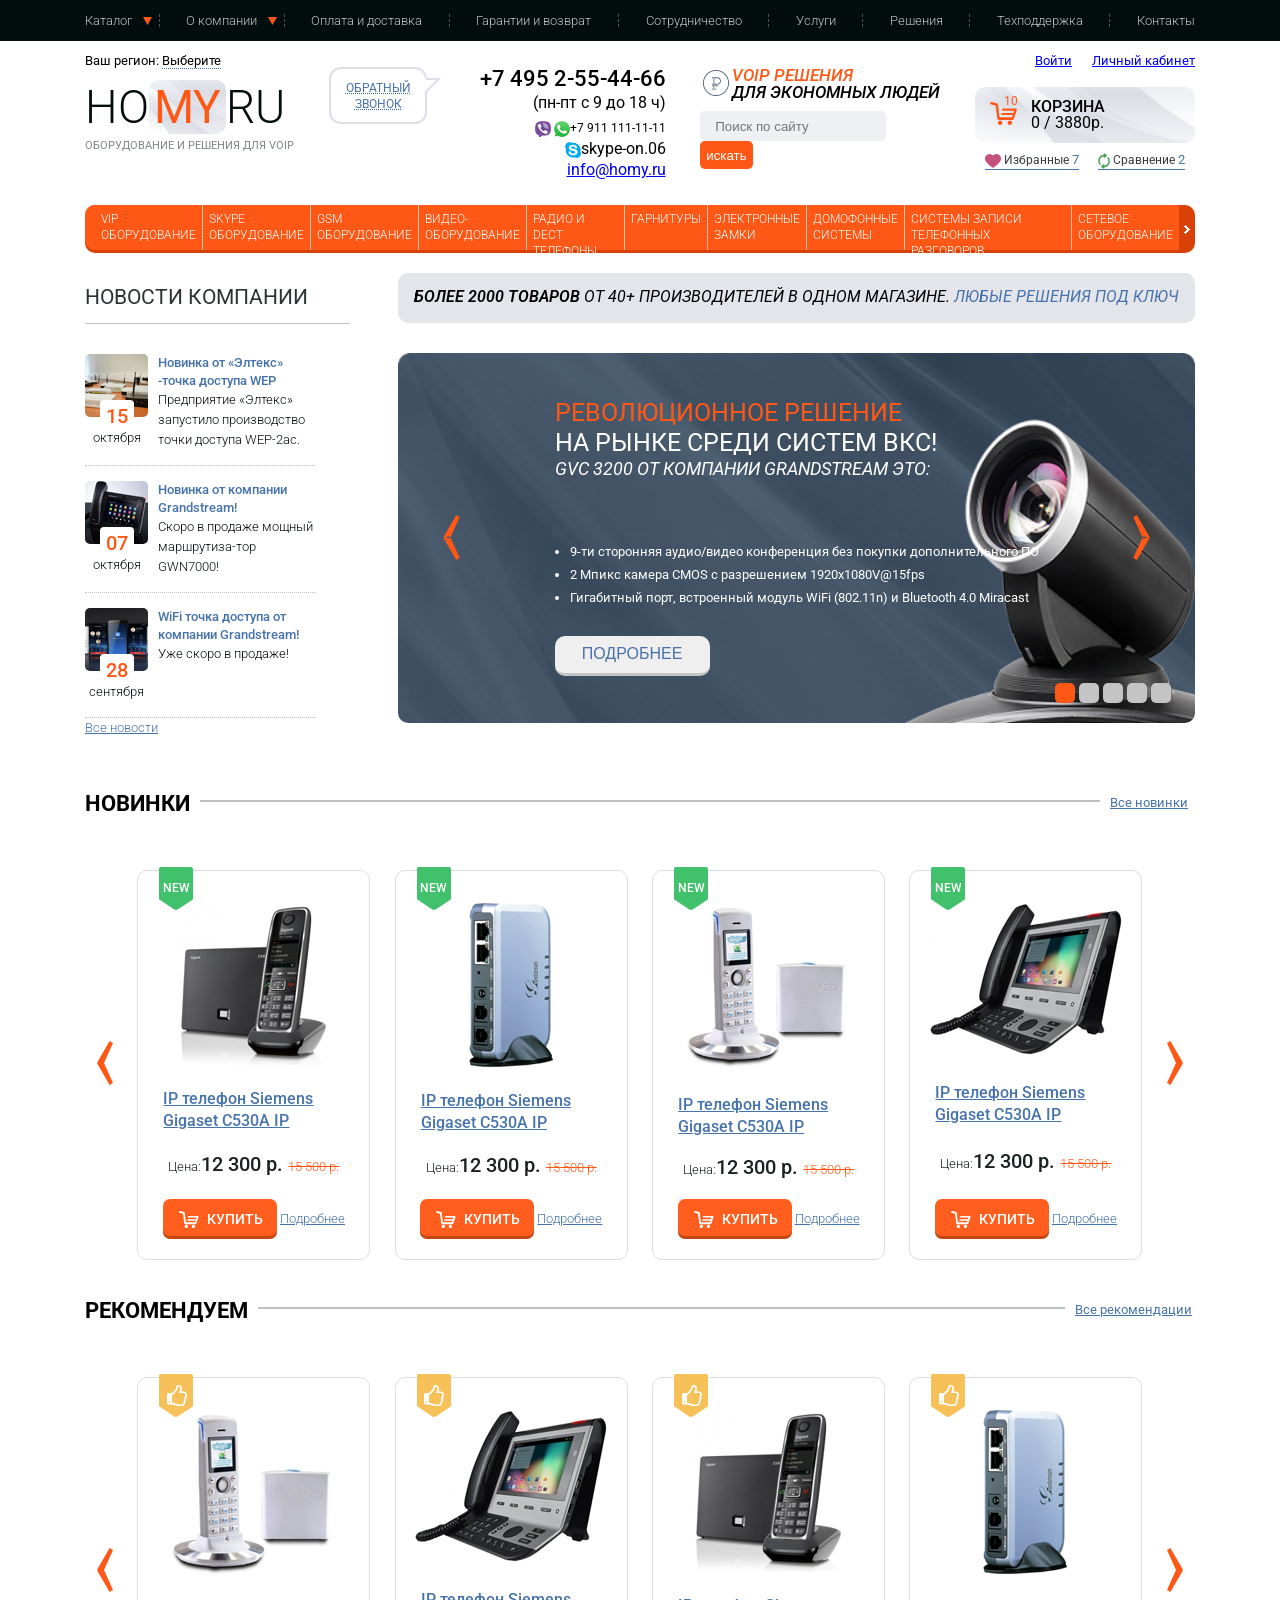
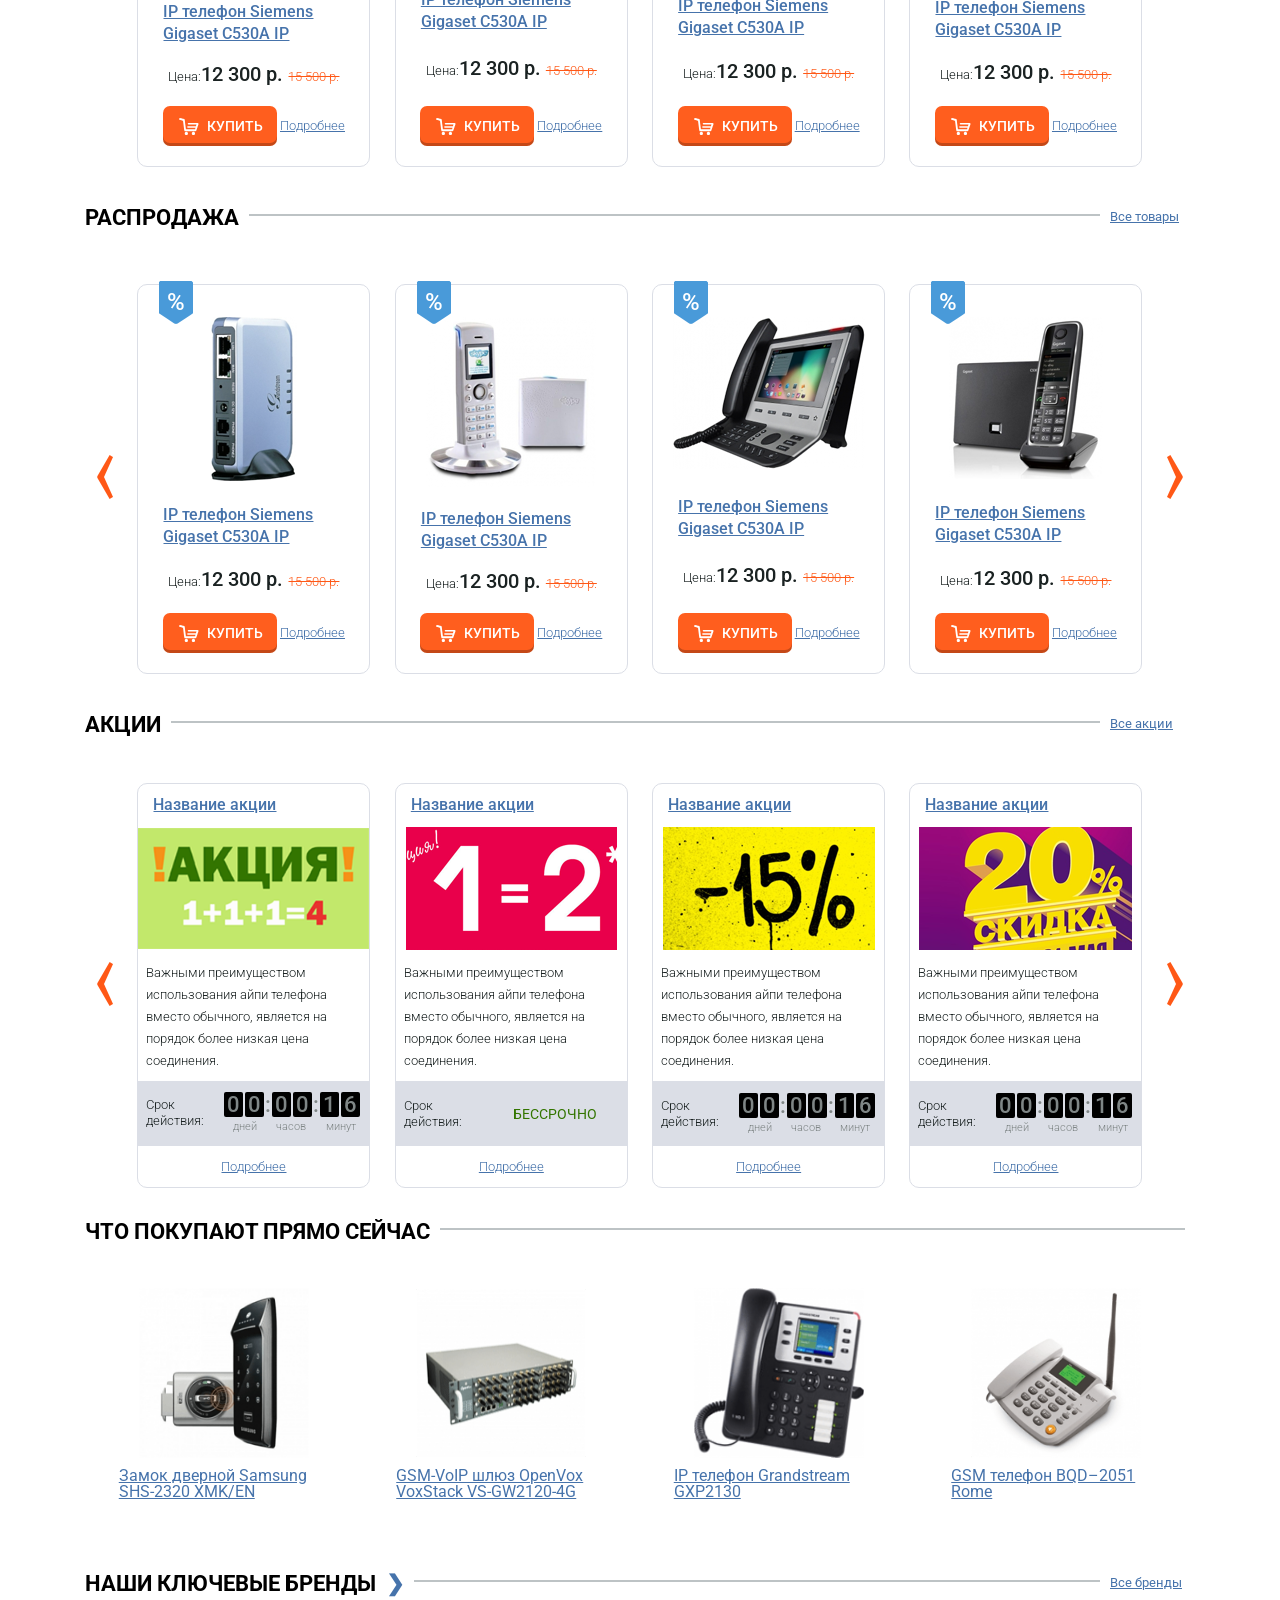
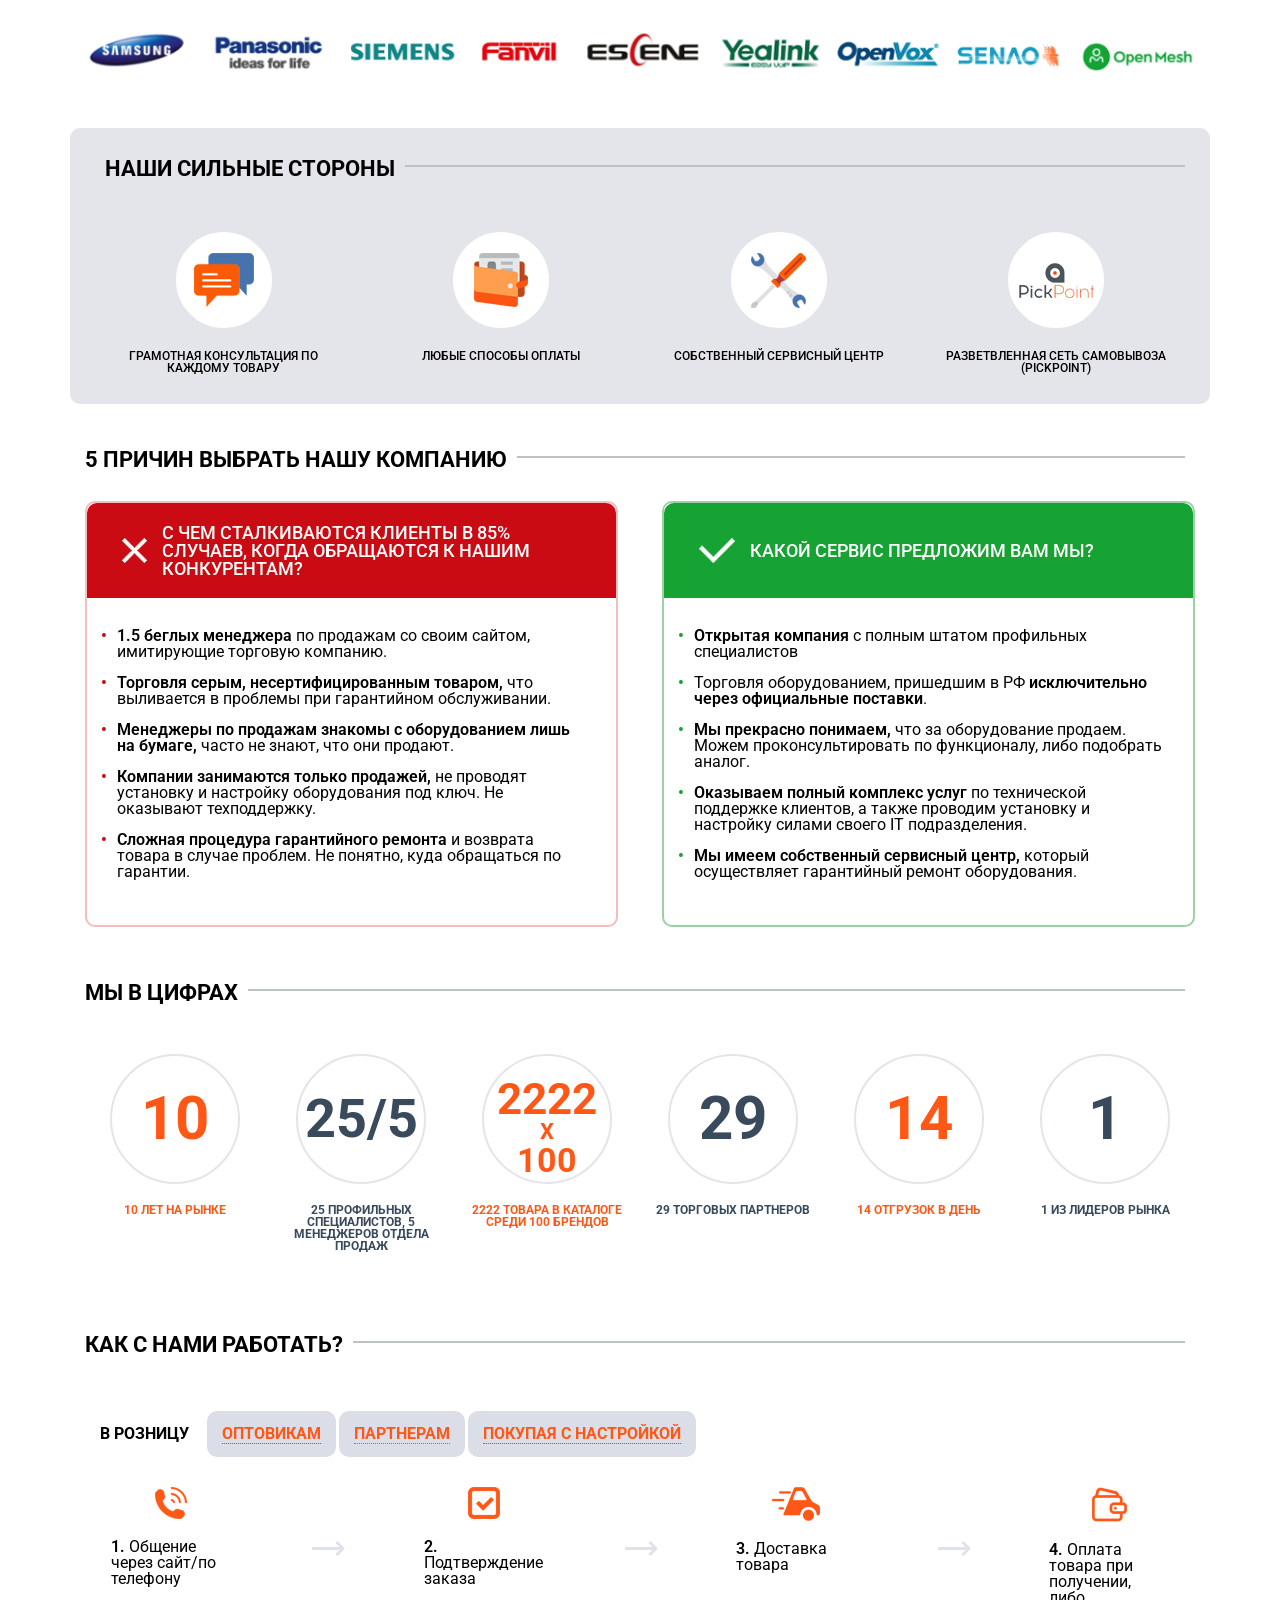
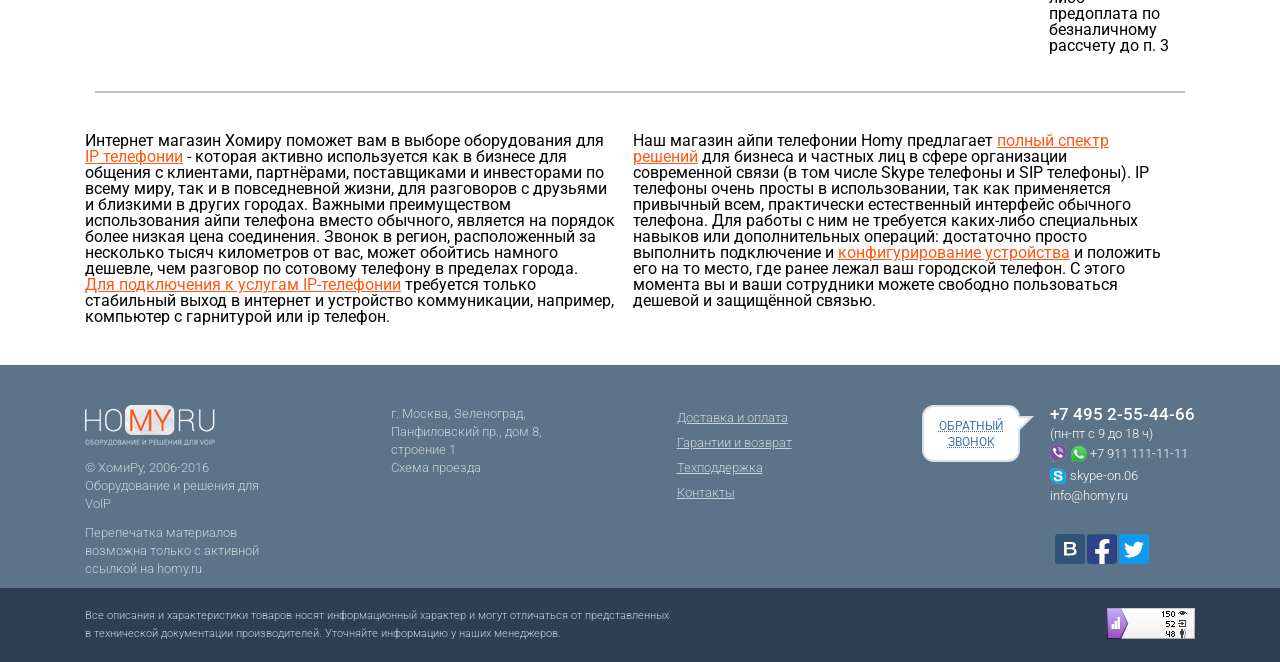
==== index.html @ f13ffcd2 "mobile fixes" ====
<!DOCTYPE html>
<html lang="ru">

<head>
    <meta charset="UTF-8">
    <meta name="viewport" content="width=device-width, initial-scale=1.0">
    <title>homy.ru</title>
    <link rel="stylesheet" href="css/reset.css">
    <link rel="stylesheet" href="css/style.css">
    <link rel="preconnect" href="https://fonts.gstatic.com">
    <!-- <link rel="stylesheet" href="style/reset.css"> -->
    <link
        href="https://fonts.googleapis.com/css2?family=Roboto:ital,wght@0,100;0,300;0,400;0,500;0,600;1,100;1,300;1,400;1,700&display=swap"
        rel="stylesheet">
</head>

<body>
    <!--Start navigation class="navigation"-->

    <div class="navigation">

        <div class="burger">
            <input type="checkbox" id="check-menu">
            <label class="burger__label-item" for="check-menu">
                <div class="burger__line"></div><span>Меню</span>
            </label>
            <nav class="burger__menu">
                <ul class="burger__body">
                    <li class="burger__menu-item">
                        <a class="burger__menu-link" href="#">Каталог</a>
                    </li>
                    <li class="burger__menu-item">
                        <a class="burger__menu-link" href="#">О компании</a>
                    </li>
                    <li class="burger__menu-item">
                        <a class="burger__menu-link" href="#">Оплата и доставка</a>
                    </li>
                    <li class="burger__menu-item">
                        <a class="burger__menu-link" href="#">Гарантии и возврат</a>
                    </li>
                    <li class="burger__menu-item">
                        <a class="burger__menu-link" href="#">Сотрудничество</a>
                    </li>
                    <li class="burger__menu-item">
                        <a class="burger__menu-link" href="#">Услуги</a>
                    </li>
                    <li class="burger__menu-item">
                        <a class="burger__menu-link" href="#">Решения</a>
                    </li>
                    <li class="burger__menu-item">
                        <a class="burger__menu-link" href="#">Техподдержка</a>
                    </li>
                    <li class="burger__menu-item">
                        <a class="burger__menu-link" href="#">Контакты</a>
                    </li>
                </ul>
            </nav>
        </div>
        <div class="container">
            <div class="menu">
                <nav class="menu__main">
                    <ul class="menu__body">
                        <li class="menu__item menu__img">
                            <a class="menu__link menu__link-first" href="#">Каталог</a>

                            <!--Start sub-menu class="menu__sub"-->

                            <ul class="menu__sub">
                                <li class="menu__drop-down">
                                    <a class="menu__link menu__link_sub link__drop-down" href="#">VIP оборудование</a>
                                </li>
                                <li class="menu__drop-down">
                                    <a class="menu__link menu__link_sub link__drop-down" href="#">GSM оборудование</a>

                                    <!--Start sub-sub-menu class="menu__sub-menu"-->

                                    <ul class="menu__sub-menu">
                                        <li class="menu__drop-down">
                                            <a class="menu__link menu__link_sub link__drop-down" href="#">Репитеры GSM /
                                                CDMA</a>
                                        </li>
                                        <li class="menu__drop-down">
                                            <a class="menu__link menu__link_sub link__drop-down" href="#">Стационарные
                                                GSM телефоны</a>
                                        </li>
                                        <li class="menu__drop-down">
                                            <a class="menu__link menu__link_sub link__drop-down" href="#">GSM шлюзы</a>
                                        </li>
                                        <li class="menu__drop-down">
                                            <a class="menu__link menu__link_sub link__drop-down" href="#">Антенны,
                                                ответвители, сплиттеры и
                                                т.д. (gsm)</a>
                                        </li>
                                        <li class="menu__drop-down">
                                            <a class="menu__link menu__link_sub link__drop-down" href="#">Модемы
                                                GSM/CDMA/EDGE/3G</a>
                                        </li>
                                    </ul>
                                </li>

                                <!--End sub-sub-menu class="menu__sub-menu-->

                                <li class="menu__drop-down">
                                    <a class="menu__link menu__link_sub link__drop-down" href="#">Телефония</a>
                                </li>
                                <li class="menu__drop-down">
                                    <a class="menu__link menu__link_sub link__drop-down" href="#">Гарнитуры</a>
                                </li>
                                <li class="menu__drop-down">
                                    <a class="menu__link menu__link_sub link__drop-down" href="#">Сетевое
                                        оборудование</a>
                                </li>
                            </ul>
                        </li>

                        <!--End sub-menu class="menu__sub-->

                        <li class="menu__item-line"></li>
                        <li class="menu__item menu__img">
                            <a class="menu__link" href="#">О компании</a>

                            <!--Start sub-menu class="menu__sub"-->

                            <ul class="menu__sub">
                                <li class="menu__drop-down">
                                    <a class="menu__link menu__link_sub link__drop-down" href="#">Наша команда</a>
                                </li>
                                <li class="menu__drop-down">
                                    <a class="menu__link menu__link_sub link__drop-down" href="#">Отзывы</a>
                                </li>
                                <li class="menu__drop-down">
                                    <a class="menu__link menu__link_sub link__drop-down" href="#">Сертификаты</a>
                                </li>
                                <li class="menu__drop-down">
                                    <a class="menu__link menu__link_sub link__drop-down" href="#">Новости</a>
                                </li>
                                <li class="menu__drop-down">
                                    <a class="menu__link menu__link_sub link__drop-down" href="#">Вакансии</a>
                                </li>
                            </ul>

                            <!--End sub-menu class="menu__sub-->

                        </li>
                        <li class="menu__item-line"></li>
                        <li class="menu__item">
                            <a class="menu__link" href="#">Оплата и доставка</a>
                        </li>
                        <li class="menu__item-line"></li>
                        <li class="menu__item">
                            <a class="menu__link" href="#">Гарантии и возврат</a>
                        </li>
                        <li class="menu__item-line"></li>
                        <li class="menu__item">
                            <a class="menu__link" href="#">Сотрудничество</a>
                        </li>
                        <li class="menu__item-line"></li>
                        <li class="menu__item">
                            <a class="menu__link" href="#">Услуги</a>
                        </li>
                        <li class="menu__item-line"></li>
                        <li class="menu__item">
                            <a class="menu__link" href="#">Решения</a>
                        </li>
                        <li class="menu__item-line"></li>
                        <li class="menu__item">
                            <a class="menu__link" href="#">Техподдержка</a>
                        </li>
                        <li class="menu__item-line"></li>
                        <li class="menu__item">
                            <a class="menu__link menu__link-end" href="#">Контакты</a>
                        </li>
                    </ul>
                </nav>
            </div>
        </div>
    </div>

    <!--End navigation-->


    <!--Start Header Block-->
    <header class="container">
        <div class="header__top">
            <div class="header__region">Ваш регион: <span class="dotted">Выберите</span></div>
            <div class="header__signin">
                <div class="header__login visited-link"><a href="#">Войти</a></div>
                <div class="header__personal visited-link"><a href="#">Личный кабинет</a></div>
            </div>
        </div>
        <div class="header__bottom">
            <a class="header__link" href="#">
                <h1 class="header__logo">HO<span class="letter-orange">MY</span>RU</h1>
                <h2 class="header__slogan">Оборудование и решения для VoIP</h2>
            </a>
            <div class="footer__middle-idea footer__text">
                <a class="speech-buble" href="#">Обратный звонок</a>
            </div>
            <div class="header__contact__block">
                <div class="header__phone">
                    <div class="header__nuber">+7 495 2-55-44-66</div>
                    <div class="header__work-time">(пн-пт с 9 до 18 ч)</div>
                    <div class="header__social-nuber">
                        <img class="icon__center" src="images/icons/viber.png" alt="viber">
                        <img class="icon__center" src="images/icons/whats.png" alt="whats">+7 911 111-11-11
                    </div>
                </div>
                <div class="header__e-mail">
                    <div class="header__mail visited-link"><a href="#">info@homy.ru</a></div>
                    <div class="header__skype">
                        <img class="icon__center" src="images/icons/skype.png" alt="skype">skype-on.06
                    </div>
                </div>
            </div>
            <div class="header__search__block">
                <div class="header__tagline__block">
                    <img class="header__tagline__icon" src="images/icons/ruble.png" alt="ruble">
                    <div class="header__tagline">
                        <span class="header__tagline__text">VOIP РЕШЕНИЯ</span><br>
                        <span>ДЛЯ ЭКОНОМНЫХ ЛЮДЕЙ</span>
                    </div>
                    <div class="header__search__icon">
                        <img src="images/icons/search.png" alt="search">
                    </div>
                </div>
                <form class="header__search__bar">
                    <input class="header__search__field" type="text" name="search" placeholder="Поиск по сайту">
                    <button class="header__search__btn">искать</button>
                </form>
            </div>
            <div class="header__cart__block">
                <div class="header__cart">
                    <div class="header__cart__image"><img src="images/icons/shopping-cart.png" alt="basket"></div>
                    <div class="header__cart__info">
                        <p class="header__cart__text">корзина</p>
                        <p class="header__cart__sum">0 / 3880р.</p>
                    </div>
                </div>
                <div class="header__whishlist">
                    <a class="header__chosen" href="#">
                        <img class="icon__center" src="images/icons/hart.png" alt="chosen">
                        <span>Избранные</span>
                        <span class="header__whishlist_total">7</span>
                    </a>
                    <a class="header__compare" href="#">
                        <img class="icon__center" height="16px" src="images/icons/arrows.png" alt="compare">
                        <span>Сравнение</span>
                        <span class="header__whishlist_total">2</span>
                    </a>
                </div>
            </div>
        </div>
    </header>
    <!--End Header Block-->
    <!--Start section class="menu__product"-->
    <section class="menu__product">
        <div class="container">
            <ul class="menu__product_body">
                <li class="menu__product_item menu__product_item-start">
                    <a class="menu__product_link" href="#">VIP OБОРУДОВАНИЕ</a>
                </li>
                <li class="menu__product_item">
                    <a class="menu__product_link" href="#">SKYPE ОБОРУДОВАНИЕ</a>
                </li>
                <li class="menu__product_item">
                    <a class="menu__product_link" href="#">GSM ОБОРУДОВАНИЕ</a>
                </li>
                <li class="menu__product_item">
                    <a class="menu__product_link" href="#">ВИДЕО-ОБОРУДОВАНИЕ</a>
                </li>
                <li class="menu__product_item">
                    <a class="menu__product_link" href="#">РАДИО И DECT ТЕЛЕФОНЫ</a>
                </li>
                <li class="menu__product_item">
                    <a class="menu__product_link" href="#">ГАРНИТУРЫ</a>
                </li>
                <li class="menu__product_item">
                    <a class="menu__product_link" href="#">ЭЛЕКТРОННЫЕ ЗАМКИ</a>
                </li>
                <li class="menu__product_item">
                    <a class="menu__product_link" href="#">ДОМОФОННЫЕ СИСТЕМЫ</a>
                </li>
                <li class="menu__product_item">
                    <a class="menu__product_link" href="#">СИСТЕМЫ ЗАПИСИ ТЕЛЕФОННЫХ РАЗГОВОРОВ</a>
                </li>
                <li class="menu__product_item menu__product_item-end">
                    <a class="menu__product_link menu__product_link-end" href="#">СЕТЕВОЕ ОБОРУДОВАНИЕ</a>
                </li>
                <li class="menu__product_item-arrow">
                    <a class="menu__product_linc" href="#"><img src="images/other/Vector menu product.png"></a>
                </li>
            </ul>
        </div>
    </section>
    <!--End section class="menu__product"-->
    <!--Start Banner Block-->
    <section class="banner__block container">
        <!--Start section class="news"-->
        <div class="news">
            <div class="news__body">
                <div class="news__left">
                    <h2 class="news__title">Новости компании</h2>
                    <div class="news__column">
                        <div class="news__item">
                            <div class="news__item_left">
                                <img class="news__img" src="images/news-pages/News page-1.png">
                                <div class="news__date">
                                    <p class="news__number">15</p>
                                    <p class="news__month">октября</p>
                                </div>
                            </div>
                            <div class="news__item_right">
                                <div class="news__item_title">
                                    <a class="item_title" href="#">Новинка от «Элтекс»
                                        -точка доступа WEP</a>
                                </div>
                                <div class="news__item_title">
                                    <p class="news__item_text">Предприятие «Элтекс» запустило производство точки
                                        доступа WEP-2ac.</p>
                                </div>
                            </div>
                        </div>
                        <div class="news__item">
                            <div class="news__item_left">
                                <img class="news__img" src="images/news-pages/News page-2.png">
                                <div class="news__date">
                                    <p class="news__number">07</p>
                                    <p class="news__month">октября</p>
                                </div>
                            </div>
                            <div class="news__item_right">
                                <div class="news__item_title">
                                    <a class="item_title" href="#">Новинка от компании Grandstream!</a>
                                </div>
                                <div class="news__item_title">
                                    <p class="news__item_text">Скоро в продаже мощный маршрутиза-тор GWN7000!</p>
                                </div>
                            </div>
                        </div>

                        <div class="news__item">
                            <div class="news__item_left">
                                <img class="news__img" src="images/news-pages/News page-3.png">
                                <div class="news__date">
                                    <p class="news__number">28</p>
                                    <p class="news__month">сентября</p>
                                </div>
                            </div>
                            <div class="news__item_right">
                                <div class="news__item_title">
                                    <a class="item_title" href="#">WiFi точка доступа от компании Grandstream!</a>
                                </div>
                                <div class="news__item_title">
                                    <p class="news__item_text">Уже скоро в продаже!</p>
                                </div>
                            </div>
                        </div>
                    </div>
                    <a href="#" class="news__all">Все новости</a>
                </div>
            </div>
        </div>

        <!--End section class="news"-->
        <div class="banner__wrapper">
            <div class="banner__small">
                <span class="strong">более 2000 товаров</span>
                <span>от 40+ производителей в одном магазине.</span>
                <span class="blue">любые решения под ключ</span>
            </div>
            <div class="banner__slider">
                <img src="images/icons/arrow-left.png" class="banner__slider__arrow" />
                <div class="banner__slider__wrapper">
                    <div class="banner__slider__slogan">
                        <div class="orange">Революционное решение</div>
                        <div class="banner__slider__text">На рынке среди систем вкс!</div>
                        <div class="banner__slider__text__italic">GVC 3200 от компании grandstream это:</div>
                    </div>
                    <ul class="banner__slider__list">
                        <li class="banner__slider__item">
                            9-ти сторонняя аудио/видео конференция без покупки
                            дополнительного ПО
                        </li>
                        <li class="banner__slider__item">2 Мпикс камера CMOS с разрешением 1920x1080V@15fps</li>
                        <li class="banner__slider__item">
                            Гигабитный порт, встроенный модуль WiFi (802.11n) и Bluetooth
                            4.0 Miracast
                        </li>
                    </ul>
                    <button class="banner__slider__btn">Подробнее</button>
                </div>
                <img src="images/icons/arrow-right.png" class="banner__slider__arrow" />
                <div class="banner__slider__navigation">
                    <span class="active"></span>
                    <span></span>
                    <span></span>
                    <span></span>
                    <span></span>
                </div>
            </div>
        </div>
    </section>
    <!-- End Banner Block -->
    <!--Start section class="new"-->
    <section class="container">
        <div class="new">
            <div class="row-top">
                <div class="block__header block__header__mobile">
                    новинки
                    <div class="line"></div>
                    <div class="row__button">
                        <div class="button__left button"><a href="#"><img src="images/other/Vector Smart left.png"
                                    alt="left"></a>
                        </div>
                        <div class="button__right button"><a href="#"><img src="images/other/Vector Smart right.png"
                                    alt="right">
                            </a> </div>
                    </div> <a class="row__details" href="#">Все новинки</a>
                </div>
            </div>
        </div>
        <div class="row-bottom">
            <div class="arrow-left">
                <a href="#"><img src="images/other/vector left.png" alt="left"></a>
            </div>
            <!--Position №1-->
            <div class="item">
                <div class="item__icon">new</div>
                <div class="item__img">
                    <img src="images/products/Mobile phone black.png" alt="phone">
                </div>
                <div class="item__title"><a class="item__title_link" href="#">IP телефон Siemens Gigaset C530A
                        IP</a>
                </div>
                <div class="item__price">Цена:<span class="item__price_true">12 300 р.</span><span
                        class="item__price_false">15 500 р.</span></div>
                <div class="item__button">
                    <div class="item__buy">
                        <a class="item__buy_link" href="#">купить</a>
                    </div>
                    <a class="item__details" href="#">Подробнее</a>
                </div>
            </div>
            <!--Position №2-->
            <div class="item item_visible-480">
                <div class="item__icon">new</div>
                <div class="item__img">
                    <img src="images/products/Router.png" alt="router">
                </div>
                <div class="item__title"><a class="item__title_link" href="#">IP телефон Siemens Gigaset C530A
                        IP</a>
                </div>
                <div class="item__price">Цена:<span class="item__price_true">12 300 р.</span><span
                        class="item__price_false">15 500
                        р.</span></div>
                <div class="item__button">
                    <div class="item__buy">
                        <a class="item__buy_link" href="#">купить</a>
                    </div>
                    <a class="item__details" href="#">Подробнее</a>
                </div>
            </div>
            <!--Position №3-->
            <div class="item item_visible-750">
                <div class="item__icon">new</div>
                <div class="item__img">
                    <img src="images/products/Mobile phone white.png" alt="phone">
                </div>
                <div class="item__title"><a class="item__title_link" href="#">IP телефон Siemens Gigaset C530A
                        IP</a>
                </div>
                <div class="item__price">Цена:<span class="item__price_true">12 300 р.</span><span
                        class="item__price_false">15 500
                        р.</span></div>
                <div class="item__button">
                    <div class="item__buy">
                        <a class="item__buy_link" href="#">купить</a>
                    </div>
                    <a class="item__details" href="#">Подробнее</a>
                </div>
            </div>
            <!--Position №4-->
            <div class="item item_visible-980">
                <div class="item__icon">new</div>
                <div class="item__img">
                    <img src="images/products/Stacionar phone.png" alt="phone">
                </div>
                <div class="item__title"><a class="item__title_link" href="#">IP телефон Siemens Gigaset C530A
                        IP</a>
                </div>
                <div class="item__price">Цена:<span class="item__price_true">12 300 р.</span><span
                        class="item__price_false">15 500
                        р.</span></div>
                <div class="item__button">
                    <div class="item__buy">
                        <a class="item__buy_link" href="#">купить</a>
                    </div>
                    <a class="item__details" href="#">Подробнее</a>
                </div>
            </div>

            <div class="arrow-right">
                <a href="#"><img src="images/other/vector right.png" alt="Vector right"></a>
            </div>
        </div>
        </div>
    </section>
    <!--End section class="new"-->

    <!--Start section class="recommend"-->
    <section class="container">
        <div class="recommend">
            <div class="row-top">
                <div class="block__header block__header__mobile">
                    Рекомендуем
                    <div class="line"></div>

                    <div class="row__button">
                        <div class="button__left button"><a href="#"><img src="images/other/Vector Smart left.png"
                                    alt="left"></a>
                        </div>
                        <div class="button__right button"><a href="#"><img src="images/other/Vector Smart right.png"
                                    alt="right">
                            </a> </div>
                    </div> <a class="row__details row__details_recommend" href="#">Все рекомендации</a>
                </div>
            </div>
        </div>
        <div class="row-bottom">
            <div class="arrow-left">
                <a href="#"><img src="images/other/vector left.png" alt="left"></a>
            </div>
            <!--Position №1-->
            <div class="item">
                <div class="item__icon item__icon_recommend"><img src="images/other/svg/like.svg" alt="like"></div>
                <div class="item__img">
                    <img src="images/products/Mobile phone white.png" alt="phone">
                </div>
                <div class="item__title"><a class="item__title_link" href="#">IP телефон Siemens Gigaset C530A
                        IP</a>
                </div>
                <div class="item__price">Цена:<span class="item__price_true">12 300 р.</span><span
                        class="item__price_false">15
                        500 р.</span></div>
                <div class="item__button">
                    <div class="item__buy">
                        <a class="item__buy_link" href="#">купить</a>
                    </div>
                    <a class="item__details" href="#">Подробнее</a>
                </div>
            </div>
            <!--Position №2-->
            <div class="item item_visible-480">
                <div class="item__icon item__icon_recommend"><img src="images/other/svg/like.svg" alt="like"></div>
                <div class="item__img">
                    <img src="images/products/Stacionar phone.png" alt="phone">
                </div>
                <div class="item__title"><a class="item__title_link" href="#">IP телефон Siemens Gigaset C530A
                        IP</a>
                </div>
                <div class="item__price">Цена:<span class="item__price_true">12 300 р.</span><span
                        class="item__price_false">15
                        500
                        р.</span></div>
                <div class="item__button">
                    <div class="item__buy">
                        <a class="item__buy_link" href="#">купить</a>
                    </div>
                    <a class="item__details" href="#">Подробнее</a>
                </div>
            </div>
            <!--Position №3-->
            <div class="item item_visible-750">
                <div class="item__icon item__icon_recommend"><img src="images/other/svg/like.svg" alt="like"></div>
                <div class="item__img">
                    <img src="images/products/Mobile phone black.png" alt="phone">
                </div>
                <div class="item__title"><a class="item__title_link" href="#">IP телефон Siemens Gigaset C530A
                        IP</a>
                </div>
                <div class="item__price">Цена:<span class="item__price_true">12 300 р.</span><span
                        class="item__price_false">15
                        500
                        р.</span></div>
                <div class="item__button">
                    <div class="item__buy">
                        <a class="item__buy_link" href="#">купить</a>
                    </div>
                    <a class="item__details" href="#">Подробнее</a>
                </div>
            </div>
            <!--Position №4-->
            <div class="item item_visible-980">
                <div class="item__icon item__icon_recommend"><img src="images/other/svg/like.svg" alt="like"></div>
                <div class="item__img">
                    <img src="images/products/Router.png" alt="router">
                </div>
                <div class="item__title"><a class="item__title_link" href="#">IP телефон Siemens Gigaset C530A
                        IP</a>
                </div>
                <!-- <div></div> -->
                <div class="item__price">Цена:<span class="item__price_true">12 300 р.</span><span
                        class="item__price_false">15
                        500
                        р.</span></div>
                <div class="item__button">
                    <div class="item__buy">
                        <a class="item__buy_link" href="#">купить</a>
                    </div>
                    <a class="item__details" href="#">Подробнее</a>
                </div>
            </div>

            <div class="arrow-right">
                <a href="#"><img src="images/other/vector right.png" alt="arrow"></a>
            </div>
        </div>
        </div>
    </section>
    <!--End section class="recommend"-->

    <!--Start section class="sale"-->

    <section class="container">
        <div class="sale">
            <div class="row-top">
                <div class="block__header block__header__mobile">
                    Распродажа
                    <div class="line"></div>

                    <div class="row__button">
                        <div class="button__left button"><a href="#"><img src="images/other/Vector Smart left.png"
                                    alt="left"></a>
                        </div>
                        <div class="button__right button"><a href="#"><img src="images/other/Vector Smart right.png"
                                    alt="right">
                            </a> </div>
                    </div> <a class="row__details" href="#">Все товары</a>
                </div>
            </div>
        </div>
        <div class="row-bottom">
            <div class="arrow-left">
                <a href="#"><img src="images/other/vector left.png" alt="left"></a>
            </div>
            <!--Position №1-->
            <div class="item">
                <div class="item__icon item__icon_sale">%</div>
                <div class="item__img">
                    <img src="images/products/Router.png" alt="phone">
                </div>
                <div class="item__title"><a class="item__title_link" href="#">IP телефон Siemens Gigaset C530A
                        IP</a>
                </div>
                <div class="item__price">Цена:<span class="item__price_true">12 300 р.</span><span
                        class="item__price_false">15
                        500 р.</span></div>
                <div class="item__button">
                    <div class="item__buy">
                        <a class="item__buy_link" href="#">купить</a>
                    </div>
                    <a class="item__details" href="#">Подробнее</a>
                </div>
            </div>
            <!--Position №2-->
            <div class="item item_visible-480">
                <div class="item__icon item__icon_sale">%</div>
                <div class="item__img">
                    <img src="images/products/Mobile phone white.png" alt="phone">
                </div>
                <div class="item__title"><a class="item__title_link" href="#">IP телефон Siemens Gigaset C530A
                        IP</a>
                </div>
                <div class="item__price">Цена:<span class="item__price_true">12 300 р.</span><span
                        class="item__price_false">15
                        500
                        р.</span></div>
                <div class="item__button">
                    <div class="item__buy">
                        <a class="item__buy_link" href="#">купить</a>
                    </div>
                    <a class="item__details" href="#">Подробнее</a>
                </div>
            </div>
            <!--Position №3-->
            <div class="item item_visible-750">
                <div class="item__icon item__icon_sale">%</div>
                <div class="item__img">
                    <img src="images/products/Stacionar phone.png" alt="phone">
                </div>
                <div class="item__title"><a class="item__title_link" href="#">IP телефон Siemens Gigaset C530A
                        IP</a>
                </div>
                <div class="item__price">Цена:<span class="item__price_true">12 300 р.</span><span
                        class="item__price_false">15
                        500
                        р.</span></div>
                <div class="item__button">
                    <div class="item__buy">
                        <a class="item__buy_link" href="#">купить</a>
                    </div>
                    <a class="item__details" href="#">Подробнее</a>
                </div>
            </div>
            <!--Position №4-->
            <div class="item item_visible-980">
                <div class="item__icon item__icon_sale">%</div>
                <div class="item__img">
                    <img src="images/products/Mobile phone black.png" alt="phone">
                </div>
                <div class="item__title"><a class="item__title_link" href="#">IP телефон Siemens Gigaset C530A
                        IP</a>
                </div>
                <div class="item__price">Цена:<span class="item__price_true">12 300 р.</span><span
                        class="item__price_false">15
                        500
                        р.</span></div>
                <div class="item__button">
                    <div class="item__buy">
                        <a class="item__buy_link" href="#">купить</a>
                    </div>
                    <a class="item__details" href="#">Подробнее</a>
                </div>
            </div>

            <div class="arrow-right">
                <a href="#"><img src="images/other/vector right.png" alt="arrow"></a>
            </div>
        </div>
        </div>
    </section>

    <!--End section class="sale"-->

    <!--Start section class="action"-->

    <section class="container">
        <div class="action">
            <div class="row-top">
                <div class="block__header block__header__mobile">
                    Акции
                    <div class="line"></div>

                    <div class="row__button">
                        <div class="button__left button"><a href="#"><img src="images/other/Vector Smart left.png"
                                    alt="left"></a>
                        </div>
                        <div class="button__right button"><a href="#"><img src="images/other/Vector Smart right.png"
                                    alt="right">
                            </a></div>
                    </div>
                    <a class="row__details" href="#">Все акции</a>
                </div>
            </div>
        </div>
        <div class="row-bottom">
            <div class="arrow-left">
                <a href="#"><img src="images/other/vector left.png" alt="arrow"></a>
            </div>
            <!--Position №1-->
            <div class="item item-action">
                <div class="item__title item__title-action"><a class="item__title_link" href="#">Название акции</a>
                </div>
                <div class="item__img item__img-action">
                    <img src="images/sale-banners/Sale banner-1.png" alt="action">
                </div>
                <div class="item__text">Важными преимуществом использования айпи телефона вместо обычного, является
                    на порядок
                    более низкая цена соединения.</div>
                <div class="item__time">
                    <div class="item__time_text-left">
                        <p>Срок действия:</p>
                    </div>
                    <div class="item__time_clock">
                        <div class="clock__number"><span class="clock__number_style">0</span><span
                                class="clock__number_style">0</span>:<span class="clock__number_style">0</span><span
                                class="clock__number_style">0</span>:<span class="clock__number_style">1</span><span
                                class="clock__number_style">6</span></div>
                        <div class="clock__text"><span>дней</span><span>часов</span><span>минут</span></div>
                    </div>
                </div>
                <div class="item__button item__button-action">
                    <a class="item__details item__details-action" href="#">Подробнее</a>
                </div>
            </div>
            <!--Position №2-->
            <div class="item item-action  item_visible-480">
                <div class="item__title item__title-action"><a class="item__title_link" href="#">Название акции</a>
                </div>
                <div class="item__img item__img-action">
                    <img src="images/sale-banners/Sale banner-2.png" alt="action">
                </div>
                <div class="item__text">Важными преимуществом использования айпи телефона вместо обычного, является
                    на порядок
                    более
                    низкая цена соединения.</div>
                <div class="item__time">
                    <div class="item__time_text-left">
                        <p>Срок действия:</p>
                    </div>
                    <div class="item__time_clock">
                        <h3 class="item__time_text">бессрочно</h3>
                    </div>
                </div>
                <div class="item__button item__button-action">
                    <a class="item__details item__details-action" href="#">Подробнее</a>
                </div>
            </div>
            <!--Position №3-->
            <div class="item item-action  item_visible-750">
                <div class="item__title item__title-action"><a class="item__title_link" href="#">Название акции</a>
                </div>
                <div class="item__img item__img-action">
                    <img src="images/sale-banners/Sale banner-3.png" alt="action">
                </div>
                <div class="item__text">Важными преимуществом использования айпи телефона вместо обычного, является
                    на порядок
                    более
                    низкая цена соединения.</div>
                <div class="item__time">
                    <div class="item__time_text-left">
                        <p>Срок действия:</p>
                    </div>
                    <div class="item__time_clock">
                        <div class="clock__number"><span class="clock__number_style">0</span><span
                                class="clock__number_style">0</span>:<span class="clock__number_style">0</span><span
                                class="clock__number_style">0</span>:<span class="clock__number_style">1</span><span
                                class="clock__number_style">6</span></div>
                        <div class="clock__text"><span>дней</span><span>часов</span><span>минут</span></div>
                    </div>
                </div>
                <div class="item__button item__button-action">
                    <a class="item__details item__details-action" href="#">Подробнее</a>
                </div>
            </div>
            <!--Position №4-->
            <div class="item item-action item_visible-980">
                <div class="item__title item__title-action"><a class="item__title_link" href="#">Название акции</a>
                </div>
                <div class="item__img item__img-action">
                    <img src="images/sale-banners/Sale banner-4.png" alt="action">
                </div>
                <div class="item__text">Важными преимуществом использования айпи телефона вместо обычного, является
                    на порядок
                    более
                    низкая цена соединения.</div>
                <div class="item__time">
                    <div class="item__time_text-left">
                        <p>Срок действия:</p>
                    </div>
                    <div class="item__time_clock">
                        <div class="clock__number"><span class="clock__number_style">0</span><span
                                class="clock__number_style">0</span>:<span class="clock__number_style">0</span><span
                                class="clock__number_style">0</span>:<span class="clock__number_style">1</span><span
                                class="clock__number_style">6</span></div>
                        <div class="clock__text"><span>дней</span><span>часов</span><span>минут</span></div>
                    </div>
                </div>
                <div class="item__button item__button-action">
                    <a class="item__details item__details-action" href="#">Подробнее</a>
                </div>
            </div>

            <div class="arrow-right">
                <a href="#"><img src="images/other/vector right.png" alt="arrow"></a>
            </div>
        </div>
        </div>
    </section>

    <!--End section class="action"-->
    <!-- Section Right Now -->
    <section class="container">
        <div class="right-now__block">
            <div class="block__header">
                Что покупают прямо сейчас
                <div class="line"></div>
            </div>
            <div class="right-now__wrapper">
                <div class="right-now_item">
                    <img src="images/photo/product-1.png" alt="Photo" />
                    <a class="right-now_item__link">Замок дверной Samsung SHS-2320 XMK/EN</a>
                </div>
                <div class="right-now_item">
                    <img src="images/photo/product-2.png" alt="Photo" />
                    <a class="right-now_item__link">GSM-VoIP шлюз OpenVox VoxStack VS-GW2120-4G</a>
                </div>
                <div class="right-now_item">
                    <img src="images/photo/product-3.png" alt="Photo" />
                    <a class="right-now_item__link">IP телефон Grandstream GXP2130</a>
                </div>
                <div class="right-now_item">
                    <img src="images/photo/product-4.png" alt="Photo" />
                    <a class="right-now_item__link">GSM телефон BQD–2051 Rome</a>
                </div>
            </div>
        </div>
    </section>
    <!-- End Section Right Now -->
    <!-- Brand Section -->
    <section class="container">
        <div class="brands__block ">
            <div class="brands__wrapper">
                <div class="block__header">
                    Наши ключевые бренды<span style="margin-left: 10px;" class="blue">❯</span>
                    <div class="line"></div>
                    <a href="#" class="row__details">Все бренды</a>
                    <div class="row__button">
                        <div class="button__left button"><a href="#"><img src="images/other/Vector Smart left.png"
                                    alt="left"></a>
                        </div>
                        <div class="button__right button"><a href="#"><img src="images/other/Vector Smart right.png"
                                    alt="right">
                            </a></div>
                    </div>
                </div>
                <img src="images/icons/brands.png" style="width: 100%;" alt="Brands" />
            </div>
        </div>
    </section>
    <!-- Advantages Block -->
    <section class="advantages__block container">
        <div class="block__header advantages__headline">
            Наши сильные стороны
            <div class="line"></div>
        </div>
        <div class="advantages__wrapper">
            <div class="advantages__item">
                <div class="advantages__item__circle"><img src="images/icons/advantage-1.png" alt="Advantage" /></div>
                <p>грамотная консультация по каждому товару</p>
            </div>
            <div class="advantages__item">
                <div class="advantages__item__circle"><img src="images/icons/advantage-2.png" alt="Advantage" /></div>
                <p>любые способы оплаты</p>
            </div>
            <div class="advantages__item">
                <div class="advantages__item__circle"><img src="images/icons/advantage-3.png" alt="Advantage" /></div>
                <p>собственный сервисный центр</p>
            </div>
            <div class="advantages__item">
                <div class="advantages__item__circle"><img src="images/icons/advantage-4.png" alt="Advantage" /></div>
                <p>разветвленная сеть самовывоза (pickpoint)</p>
            </div>
        </div>
        </div>
    </section>
    <!-- Reasons Block -->
    <section class="container">
        <div class="reasons__block">
        <div class="block__header ">
            5 причин выбрать нашу компанию
            <div class="line"></div>
        </div>
        <div class="reasons__wrapper">
            <div class="reasons negative">
                <div class="reasons__header">
                    <img src="images/icons/negative.png" alt="Negative">
                    <div>
                        с чем сталкиваются клиенты в 85% случаев, когда обращаются к
                        нашим конкурентам?
                    </div>
                </div>
                <ul>
                    <li>
                        <span><b class="strong">1.5 беглых менеджера</b> по продажам со своим сайтом,
                            имитирующие торговую компанию.</span>
                    </li>
                    <li>
                        <span><b class="strong">Торговля серым, несертифицированным товаром,</b> что
                            выливается в проблемы при гарантийном обслуживании.</span>
                    </li>
                    <li>
                        <span><b class="strong">Менеджеры по продажам знакомы с оборудованием лишь на
                                бумаге,</b>
                            часто не знают, что они продают.</span>
                    </li>
                    <li>
                        <span><b class="strong">Компании занимаются только продажей,</b> не проводят
                            установку и настройку оборудования под ключ. Не оказывают
                            техподдержку.</span>
                    </li>
                    <li>
                        <span><b class="strong">Сложная процедура гарантийного ремонта</b> и возврата
                            товара в случае проблем. Не понятно, куда обращаться по
                            гарантии.</span>
                    </li>
                </ul>
            </div>
            <div class="reasons positive">
                <div class="reasons__header">
                    <img src="images/icons/positive.png" alt="Negative">
                    <div>какой сервис предложим вам мы?</div>
                </div>
                <ul>
                    <li>
                        <span><b class="strong">Открытая компания</b> с полным штатом профильных
                            специалистов</span>
                    </li>
                    <li>
                        <span>Торговля оборудованием, пришедшим в РФ
                            <b class="strong">исключительно через официальные поставки</b>.</span>
                    </li>
                    <li>
                        <span><b class="strong">Мы прекрасно понимаем,</b> что за оборудование продаем.
                            Можем проконсультировать по функционалу, либо подобрать
                            аналог.</span>
                    </li>
                    <li>
                        <span><b class="strong">Оказываем полный комплекс услуг</b> по технической
                            поддержке клиентов, а также проводим установку и настройку
                            силами своего IT подразделения.</span>
                    </li>
                    <li>
                        <span><b class="strong">Мы имеем собственный сервисный центр,</b> который
                            осуществляет гарантийный ремонт оборудования.</span>
                    </li>
                </ul>
            </div>
        </div>
    </div>
    </section>
    <section class="container">
        <div class="numbers__block">
        <div class="block__header">
            мы в цифрах
            <div class="line"></div>
        </div>
        <div class="numbers__wrapper">
            <div class="numbers__item">
                <div>10</div>
                <p>10 лет на рынке</p>
            </div>
            <div class="numbers__item">
                <div>25/5</div>
                <p>25 профильных специалистов, 5 менеджеров отдела продаж</p>
            </div>
            <div class="numbers__item">
                <div>
                    <span>2222</span>
                    <span>х</span>
                    <span>100</span>
                </div>
                <p>2222 товара в каталоге среди 100 брендов</p>
            </div>
            <div class="numbers__item">
                <div>29</div>
                <p>29 торговых партнеров</p>
            </div>
            <div class="numbers__item">
                <div>14</div>
                <p>14 отгрузок в день</p>
            </div>
            <div class="numbers__item">
                <div>1</div>
                <p>1 из лидеров рынка</p>
            </div>
        </div>
    </div>
    </section>
    <!-- Work with Us Block -->
    <section>
        <div class="colaboration__block container">
            <div class="block__header block__header__mobile">
                как с нами работать?
                <div class="line"></div>
            </div>
            <ul class="colaboration__wrapper">
                <li class="colaboration__item__active"><span>в розницу</span></li>
                <li class="colaboration__item"><span>оптовикам</span></li>
                <li class="colaboration__item"><span>партнерам</span></li>
                <li class="colaboration__item"><span>покупая с настройкой</span></li>
            </ul>
            <div class="purchase__stage__wrapper">
                <div class="purchase__stage__item">
                    <img src="images/icons/call.png" alt="Call" />
                    <span><b class="strong">1. </b>Общение через сайт/по телефону</span>
                </div>
                <div class="purchase__stage__arrow"></div>
                <div class="purchase__stage__item">
                    <img src="images/icons/approve.png" alt="Approve" />
                    <span><b class="strong">2. </b>Подтверждение заказа</span>
                </div>
                <div class="purchase__stage__arrow"></div>
                <div class="purchase__stage__item">
                    <img src="images/icons/delivery.png" alt="Delivery" />
                    <span><b class="strong">3. </b>Доставка товара</span>
                </div>
                <div class="purchase__stage__arrow"></div>
                <div class="purchase__stage__item">
                    <img src="images/icons/pay.png" alt="Pay" />
                    <span><b class="strong">4. </b>Оплата товара при получении, либо предоплата по
                        безналичному рассчету до п. 3</span>
                </div>
            </div>
        </div>
    </section>
    <!-- Info Block -->
    <section class="container">
        <div class="info__block">
            <div class="line"></div>
            <div class="info__block__text">
                <p>
                    Интернет магазин Хомиру поможет вам в выборе оборудования для
                    <a href="#">IP телефонии</a> - которая активно используется как в
                    бизнесе для общения с клиентами, партнёрами, поставщиками и
                    инвесторами по всему миру, так и в повседневной жизни, для разговоров
                    с друзьями и близкими в других городах. Важными преимуществом
                    использования айпи телефона вместо обычного, является на порядок более
                    низкая цена соединения. Звонок в регион, расположенный за несколько
                    тысяч километров от вас, может обойтись намного дешевле, чем разговор
                    по сотовому телефону в пределах города.<br /><a href="#">Для подключения к услугам IP-телефонии</a>
                    требуется только стабильный выход в интернет и устройство
                    коммуникации, например, компьютер с гарнитурой или ip телефон.
                </p>
                <p>
                    Наш магазин айпи телефонии Homy предлагает
                    <a href="#">полный спектр решений</a> для бизнеса и частных лиц в
                    сфере организации современной связи (в том числе Skype телефоны и SIP
                    телефоны). IP телефоны очень просты в использовании, так как
                    применяется привычный всем, практически естественный интерфейс
                    обычного телефона. Для работы с ним не требуется каких-либо
                    специальных навыков или дополнительных операций: достаточно просто
                    выполнить подключение и <a href="#">конфигурирование устройства</a> и
                    положить его на то место, где ранее лежал ваш городской телефон. С
                    этого момента вы и ваши сотрудники можете свободно пользоваться
                    дешевой и защищённой связью.
                </p>
            </div>
        </div>
    </section>

    <!--Start footer class="footer"-->

    <footer class=" footer">
        <div class="footer__top ">
            <div class="footer__top-body container">
                <div class="footer__content-top ">
                    <ul class="footer__content-menu ">
                        <li class="footer__content-item">
                            <a class="footer__content-link" href="#">Доставка и оплата</a>
                        </li>
                        <li class="footer__content-item">
                            <a class="footer__content-link" href="#">Гарантии и возврат</a>
                        </li>
                        <li class="footer__content-item">
                            <a class="footer__content-link" href="#">Техподдержка</a>
                        </li>
                        <li class="footer__content-item">
                            <a class="footer__content-link" href="#">Контакты</a>
                        </li>
                    </ul>
                </div>
                <div class="footer__content-middle">
                    <div class="footer__middle-left">
                        <div class="footer__middle-logo">
                            <a href="#"><img src="images/footer/Logo.png" alt="logo"></a>
                        </div>
                        <div class="footer__middle-copirate footer__text">
                            <span>© ХомиРу, 2006-2016</span>
                        </div>
                        <div class="footer__middle-slogan footer__text">
                            <span>Оборудование и решения для VoIP</span>
                        </div>
                    </div>
                    <div class="footer__middle-left__centr">
                        <div class="footer__left__center-text">
                            <p class="footer__left__centr footer__text">
                                г. Москва, Зеленоград, Панфиловский пр., дом 8, строение 1<br> Схема проезда</p>
                        </div>
                    </div>

                    <div class="footer__middle-right__center">
                        <ul class="footer__middle-right-menu">
                            <li class="footer__middle-right-item">
                                <a class="footer__middle-right-link" href="#">Доставка и оплата</a>
                            </li>
                            <li class="footer__middle-right-item">
                                <a class="footer__middle-right-link" href="#">Гарантии и возврат</a>
                            </li>
                            <li class="footer__middle-right-item">
                                <a class="footer__middle-right-link" href="#">Техподдержка</a>
                            </li>
                            <li class="footer__middle-right-item">
                                <a class="footer__middle-right-link" href="#">Контакты</a>
                            </li>
                        </ul>
                    </div>

                    <div class="footer__middle-right">

                        <div class="footer__middle-right__idea">
                            <div class="footer__middle-idea  footer__text">
                                <a class="speech-buble" href="#">Обратный звонок</a>
                            </div>
                        </div>

                        <div class="footer__middle-right__contact">
                            <div class="footer__middle-phone footer__text">
                                <a class="footer__text-phone" href="#">+7 495 2-55-44-66</a>
                            </div>
                            <div class="footer__middle-time footer__text">
                                <p class="footer__text_white" href="#">(пн-пт с 9 до 18 ч)</p>
                            </div>
                            <div class="footer__middle-viber footer__text">
                                <a class="footer__text_white" href="#">+7 911 111-11-11</a>
                            </div>
                            <div class="footer__middle-skype footer__text">
                                <a class="footer__text_white" href="#">skype-on.06</a>
                            </div>
                            <div class="footer__middle-mail footer__text">
                                <a class="footer__text_white" href="#">info@homy.ru</a>
                            </div>
                        </div>

                    </div>
                </div>
                <div class="footer__content-bottom">
                    <div class="footer__content-text">
                        <p class="footer__text footer__text-content">
                            Перепечатка материалов возможна только с активной ссылкой на homy.ru</p>
                    </div>

                    <div class="footer__content-bottom__left">
                        <div class="footer__middle-right__idea footer__content-bottom__idea">
                            <div class="footer__middle-idea footer__text">
                                <a class="speech-buble" href="#">Обратный звонок</a>
                            </div>
                        </div>
                        <div class="footer__content-social">
                            <a class="footer__content-social_center" href="https://vk.com/"><img
                                    src="images/footer/icons/socials-svg/vk.svg" alt="vk"></a>

                            <a class="footer__content-social_center" href="https://www.facebook.com/"><img
                                    src="images/footer/icons/socials-svg/facebook.svg" alt="facebook"></a>

                            <a class="footer__content-social_center" href="https://twitter.com/"><img
                                    src="images/footer/icons/socials-svg/twitter.svg" alt="twitter"></a>
                        </div>
                    </div>
                </div>
            </div>
        </div>
        <div class="footer__bottom">
            <div class="footer__bottom-body container">
                <div class="footer__bottom-text">
                    <p class="footer__text footer__text-bottom">Все описания и характеристики товаров носят
                        информационный
                        характер и могут отличаться от представленных
                        в технической документации производителей. Уточняйте информацию у наших менеджеров.</p>
                </div>
                <div class="footer__bottom-img">
                    <img src="images/footer/statistic list.png" alt="statistic">
                </div>
            </div>
        </div>
    </footer>

    <!--End footer-->
</body>

</html>
---- css/style.css ----
html {
  box-sizing: border-box;
}

*, *::after, *::before {
  box-sizing: inherit;
}

body {
  font-family: 'Roboto', sans-serif;
  min-width: 320px;
}

.container {
  padding: 0 15px;
  margin: auto;
}

.header__login, 
.header__slogan, 
.footer__middle-idea, 
.header__work-time, 
.header__tagline, 
.header__tagline__icon, 
.header__search__bar, 
.header__cart__info, 
.header__whishlist, 
.banner__block, 
.right-now__block, 
.brands__block, 
.advantages__block, 
.reasons__block, 
.numbers__block, 
.info__block {
  display: none;
}

.orange {
  color: #ff5816;
}

.blue {
  color: #4673AB;
}

.dotted {
  border-bottom: #4673ab 1px dotted;
  cursor: pointer;
}

.strong {
  font-weight: 600;
}

.line {
  height: 9px;
  flex-grow: 1;
  margin: 0 10px;
  border-bottom: 2px solid #bdc3c5;
}

.icon__center {
  vertical-align: middle;
}

/*Start navigation style*/

.navigation {
  background-color: #040d0d;
  min-height: 40px;
  margin-bottom: 13px;
}

.burger {
  display: flex;
  justify-content: center;
  align-items: center;
  color: white;
  min-height: 40px;
}

.burger__label-item {
  position: relative;
  padding-left: 40px;
  color: #bdc3c5;
  font-size: 13px;
  font-weight: 300;
  line-height: 30px;
  cursor: pointer;
  display: block;
  z-index: 5;
}

.burger__line {
  display: block;
  position: absolute;
  left: 0;
  top: 15px;
  width: 32px;
  height: 3px;
  background-color: #ff5816;
  border-radius: 1px;
}

.burger__line::after, .burger__line::before {
  content: "";
  display: block;
  position: absolute;
  left: 0;
  width: 32px;
  height: 3px;
  background-color: #ff5816;
  border-radius: 1px;
}

.burger__line::after {
  top: 7px;
}

.burger__line::before {
  top: -7px;
}

.burger__menu {
  background-color: #040d0d;
  display: block;
  position: absolute;
  width: 100%;
  top: 40px;
  left: 0;
  max-height: 0;
  font-size: 0;
  overflow: hidden;
  transition: 0.5s all;
  z-index: 5;
}

.burger__menu-item {
  margin: 0 10px;
  border-bottom: 1px solid rgba(255, 255, 255, 0.3);
}

.burger__menu-link {
  display: inline-block;
  width: 100%;
  color: #f2f2f2;
  padding: 12px 36px;
  font-size: 15px;
  font-weight: 300;
  text-decoration: none;
}

.burger__menu-link:hover {
  background-color: #ff5816;
}

#check-menu {
  display: none;
}

#check-menu:checked~.burger__menu {
  min-height: 100%;
  font-size: 15px;
}

#check-menu:checked~.burger__label-item .burger__line {
  background-color: transparent;
}

#check-menu:checked~.burger__label-item .burger__line::after, #check-menu:checked~.burger__label-item .burger__line::before {
  top: 0;
}

#check-menu:checked~.burger__label-item .burger__line::after {
  transform: rotate(-45deg);
}

#check-menu:checked~.burger__label-item .burger__line::before {
  transform: rotate(45deg);
}

.menu {
  display: none;
}

.menu__body {
  display: flex;
  justify-content: space-between;
  align-items: center;
  min-height: 40px;
}

.menu__img {
  background: url("../images/navigation/down.svg") right no-repeat;
}

.menu__link {
  margin: 0 10px;
  padding: 13px 10px 8px;
  display: block;
  text-decoration: none;
  color: #bdc3c5;
  font-size: 13px;
  font-weight: 300;
  line-height: 15px;
  cursor: pointer;
  border-bottom: 5px solid rgba(255, 255, 255, 0);
}

.menu__link-first {
  margin: 0 10px 0 0;
  padding: 13px 10px 8px 0px;
}

.menu__link-end {
  margin: 0 0 0 10px;
  padding: 13px 0 8px 10px;
}

.menu__link:hover {
  border-bottom: 5px solid #ff5816;
  color: #fff;
  transition: all 0.3s ease;
}

.menu__link_sub:hover {
  border-bottom: 1px solid rgba(255, 255, 255, 0);
  color: #040d0d;
}

.menu__item-line {
  width: 0;
  height: 13px;
  border-right: 1px dashed rgba(255, 255, 255, 0.3);
}

.menu__sub {
  position: absolute;
  min-width: 170px;
  background-color: #e3eaec;
  display: none;
  z-index: 5;
}

.menu__item:hover .menu__sub, .menu__drop-down:hover .menu__sub-menu {
  display: block;
}

.menu__sub-menu {
  position: absolute;
  min-width: 150px;
  background-color: #e3eaec;
  left: 170px;
  top: 40px;
  display: none;
  z-index: 5;
}

.link__drop-down {
  padding: 13px 10px 12px;
  color: #040d0d;
  border-bottom: 1px solid #fff;
}

.menu__drop-down:hover {
  transition: all 0.3s ease;
  border-bottom: 0px solid rgba(255, 255, 255, 0);
  background-color: #ccd3d4;
}

/*End navigation style*/

/*Start Header Block*/

.header__top {
  display: flex;
  justify-content: space-between;
  font-size: 13px;
}

.header__signin {
  display: flex;
}

.visited-link>a:visited {
  text-decoration: none;
  color: #4673AB;
}

.header__link {
  text-decoration: none;
  color: #040d0d;
}

.header__link:visited {
  color: #040d0d;
}

.header__logo {
  margin-top: 17px;
  font-size: 32px;
  font-weight: 300;
}

.header__logo:hover {
  color: #ff5816;
}

.letter-orange {
  padding: 0 5px;
  color: #ff5816;
  background-image: url("../images/icons/logo-bg.png");
  background-position: center;
  border-radius: 10px;
  font-weight: 400;
}

.header__contact__block {
  display: flex;
  justify-content: space-between;
  margin-top: 16px;
}

.header__social-nuber {
  font-size: 12px;
  padding-top: 5px;
}

.header__search__block {
  position: relative;
}

.header__search__icon {
  position: absolute;
  bottom: 50px;
  right: 67px;
}

.header__cart__block {
  position: relative;
}

.header__cart__image {
  position: absolute;
  bottom: 50px;
  right: 0;
}

.header__cart__image::after {
  position: relative;
  bottom: 20px;
  right: 13px;
  content: "10";
  background-image: url("../images/icons/logo-background.png");
  background-position: center;
  border-radius: 3px;
  color: #ff5816;
  font-size: 12px;
}

.block__header__mobile {
  font-size: 22px;
  font-weight: bold;
  text-transform: uppercase;
  padding-bottom: 25px;
  display: flex;
}

/*END Header Block*/

/* Start menu__product style */

.menu__product {
  display: none;
  margin-bottom: 20px;
}

.menu__product_body {
  margin-top: 20px;
  display: flex;
  max-width: 1140px;
  height: 48px;
  border-radius: 10px;
  background-color: #d94206;
  padding-bottom: 3px;
}

.menu__product_item {
  background-color: #ff5816;
}

.menu__product_link {
  display: inline-block;
  padding: 6px;
  color: #ffffff;
  height: 100%;
  font-size: 12px;
  font-weight: 300;
  line-height: 16px;
  text-align: left;
  text-transform: uppercase;
  text-decoration: none;
  background-color: #ff5816;
  border-right: 1px solid #ffbca2;
}

.menu__product_link:hover {
  background-color: #fd8c5f;
}

.menu__product_item-arrow {
  display: flex;
  height: 48px;
  padding-right: 5px;
  justify-content: center;
  align-items: center;
}

.menu__product_item-start {
  padding-left: 10px;
  border-radius: 10px;
}

.menu__product_item-end {
  margin-right: 5px;
}

.menu__product_link-end {
  border: none;
}

/* End menu__product style */

/* Start news style */

.news {
  margin-top: 14px;
  padding-right: 40px;
}

.news__body {
  display: flex;
  justify-content: space-between;
}

.news__left {
  min-width: 220px;
  display: none;
}

.news__title {
  color: #2c3333;
  font-size: 21px;
  font-weight: 400;
  text-transform: uppercase;
  padding-bottom: 15px;
  margin-bottom: 15px;
  border-bottom: 1px solid #bdc3c5;
}

.news__column {
  max-height: 390px;
  overflow: auto;
}

.news__item {
  width: 230px;
  padding: 15px 0;
  border-bottom: 1px dotted #bdc3c5;
  display: flex;
  justify-content: space-between;
}

.news__img {
  border-radius: 5px;
}

.news__item_left {
  text-align: center;
  margin-right: 10px;
}

.news__date {
  margin-top: -20px;
}

.news__number {
  display: inline-block;
  color: #ff5816;
  font-size: 20px;
  font-weight: 500;
  line-height: 20px;
  text-align: center;
  padding: 6px 6px 2px 6px;
  background-color: #fff;
  border-radius: 4px;
}

.news__month, .news__item_text {
  color: #040d0d;
  font-size: 13px;
  font-weight: 300;
  line-height: 20px;
}

.item_title {
  font-size: 13px;
  line-height: 18px;
  text-align: right;
  color: #4673ab;
  font-weight: 500;
  text-decoration: none;
}

.item_title:hover {
  text-decoration: underline;
  color: #ff5816;
}

.news__all {
  height: 13px;
  color: #4673ab;
  font-size: 13px;
  font-weight: 300;
  line-height: 20px;
  text-decoration: underline;
}

/* End news style */

/* Start products (new, recommend, sale and action)  style */

.new {
  margin-top: 55px;
}

.row-top {
  margin-bottom: 25px;
}

.row-bottom {
  margin-bottom: 40px;
  display: flex;
  justify-content: center;
  height: 390px;
  align-items: center;
}

.row__title {
  display: flex;
  justify-content: space-between;
  align-items: center;
  height: 40px;
}

.title {
  color: #000000;
  font-size: 22px;
  font-weight: 500;
  line-height: 20px;
  text-align: right;
  text-transform: uppercase;
  padding-right: 25px;
  background: url("../images/other/right_blue.png") right no-repeat;
}

.row__button {
  display: flex;
  justify-content: center;
}

.button {
  display: flex;
  align-items: center;
  justify-content: center;
  width: 30px;
  height: 30px;
  border: 3px solid #dbdee6;
  border-radius: 25px;
  margin: 0 5px;
}

.button:hover {
  border: 3px solid #ff5816;
}

.row__details {
  display: none;
  color: #4673ab;
  font-size: 13px;
  font-weight: 300;
  line-height: 20px;
  min-width: 85px;
}

.row__details_recommend {
  min-width: 120px;
}

.arrow-left {
  display: none;
}

.arrow-right {
  display: none;
}

.item__icon {
  position: absolute;
  left: 21px;
  top: -4px;
  width: 34px;
  height: 43px;
  background: url("../images/other/Shape\ green.png") center no-repeat;
  display: flex;
  align-items: center;
  justify-content: center;
  color: #ffffff;
  font-size: 12px;
  font-weight: 500;
  text-transform: uppercase;
}

.item__icon_recommend {
  background: url("../images/other/Shape\ orange.png") center no-repeat;
}

.item__icon_sale {
  background: url("../images/other/Shape\ blue.png") center no-repeat;
  font-size: 24px;
}

.item {
  position: relative;
  width: 285px;
  height: 390px;
  display: flex;
  flex-direction: column;
  justify-content: space-between;
  border-radius: 10px;
  border: 1px solid #dbdee6;
  align-items: center;
}

.item_visible-480 {
  display: none;
}

.item_visible-750 {
  display: none;
}

.item_visible-980 {
  display: none;
}

.item:hover {
  border: 1px solid #ff5816;
}

.item__img {
  padding-top: 32px;
}

.item__img-action {
  padding-top: 0px;
}

.item__img-action img {
  max-width: 100%;
}

.item__title {
  padding: 0px 35px;
  font-size: 16px;
  font-weight: 500;
  line-height: 22px;
}

.item__title-action {
  padding: 10px 0px 10px 0px;
}

.item__title_link {
  color: #4673ab;
  display: inline;
  cursor: pointer;
}

.item__title_link:hover {
  color: #ff5816;
}

.item__price {
  width: 215px;
  color: #1a2222;
  font-size: 13px;
  font-weight: 300;
  line-height: 22px;
  text-align: left;
}

.item__price_true {
  font-size: 20px;
  font-weight: 500;
}

.item__price_false {
  display: inline-block;
  padding-left: 5px;
  color: #ff5816;
  font-weight: 300;
  text-decoration: line-through;
}

.item__text {
  width: 100%;
  padding: 8px;
  color: #1a2222;
  font-size: 13px;
  font-weight: 300;
  line-height: 22px;
  text-align: left;
}

.item__button {
  display: flex;
  height: 40px;
  align-items: center;
  margin-bottom: 20px;
}

.item__button-action {
  margin-bottom: 0;
  padding: 15px 0;
}

.item__buy {
  display: flex;
  justify-content: center;
  align-items: center;
  width: 114px;
  height: 40px;
  box-shadow: inset 0 -3px 0 rgba(0, 1, 1, 0.23);
  border-radius: 7px;
  background-color: #ff5e1e;
}

.item__buy:hover {
  box-shadow: inset 0 -3px 0 rgba(0, 1, 1, 0.23);
  background-color: #4673ab;
}

.item__buy_link {
  color: #ffffff;
  font-size: 14px;
  font-weight: 500;
  line-height: 30px;
  text-transform: uppercase;
  text-decoration: none;
  padding-left: 30px;
  background: url("../images/other/svg/basket.svg") left no-repeat;
}

.item__details {
  display: inline-block;
  margin-left: 25px;
  color: #4673ab;
  font-size: 13px;
  font-weight: 300;
  line-height: 20px;
  text-decoration: underline;
}

.item-action {
  padding: 0px;
  min-height: 405px;
}

.item__details-action {
  margin-left: 0px;
}

.item__time {
  background-color: #dbdee6;
  width: 100%;
  min-height: 65px;
  display: flex;
  justify-content: space-around;
  align-items: center;
}

.item__time_text-left {
  padding: 8px;
  color: #1a2222;
  font-size: 13px;
  font-weight: 300;
  line-height: 16px;
  text-align: left;
}

.item__time_text {
  margin: 0px 30px;
  color: #337500;
  font-size: 14px;
  font-weight: 400;
  line-height: 16px;
  text-transform: uppercase;
}

.clock__number {
  margin-right: 8px;
  font-size: 22px;
  font-weight: 500;
  line-height: 28px;
  color: #7f8686;
}

.clock__number_style {
  background-color: #000;
  padding: 0 3px;
  margin: 0 1px;
  border-radius: 2px;
}

.clock__text {
  margin-right: 4px;
  display: flex;
  justify-content: space-around;
  color: #7f8686;
  font-size: 11px;
  font-weight: 300;
  line-height: 16px;
}

/* End products (new, recommend, sale and action)  style */

.colaboration__wrapper {
  display: flex;
  justify-content: flex-start;
  flex-wrap: wrap;
  margin-bottom: 30px;
}

.colaboration__item__active {
  text-transform: uppercase;
  font-weight: bold;
  width: fit-content;
  padding: 15px;
}

.colaboration__item {
  color: #ff5816;
  border-radius: 10px;
  padding: 15px;
  margin-left: 3px;
  background-color: #dbdee6;
  text-transform: uppercase;
  font-weight: bold;
  width: fit-content;
}

.colaboration__item>span {
  border-bottom: 1px dotted #ff5816;
}

.colaboration__item:hover {
  background-color: #fff;
  color: #040d0d;
}

.purchase__stage__wrapper {
  display: flex;
  flex-wrap: wrap;
  justify-content: space-around;
  gap: 30px;
  margin-bottom: 30px;
}

.purchase__stage__item {
  display: flex;
  flex-direction: column;
  gap: 20px;
  align-items: center;
  text-align: left;
  width: 120px;
}

.purchase__stage__arrow {
  background: #E0E2E9;
  height: 3px;
  width: 30px;
  position: relative;
  top: 60px;
}

.purchase__stage__arrow::before, .purchase__stage__arrow::after {
  content: "";
  background: #E0E2E9;
  position: absolute;
  height: 3px;
  width: 10px;
}

.purchase__stage__arrow:before {
  right: -3px;
  bottom: -3px;
  transform: rotate(-45deg);
}

.purchase__stage__arrow:after {
  right: -3px;
  top: -3px;
  transform: rotate(45deg);
}

/*Start footer style*/

.footer__top {
  background-color: #5c7489;
}

.footer__bottom {
  background-color: #2c3f53;
}

.footer__bottom-body {
  display: flex;
  align-items: center;
  justify-content: center;
  min-height: 74px;
}

.footer__content-item {
  border-bottom: 1px solid #fff;
}

.footer__content-item {
  background: url("../images/footer/arrow.png") right no-repeat;
}

.footer__content-link {
  line-height: 30px;
  text-decoration: none;
}

.footer__middle-right-link, .footer__content-link {
  color: #c8d4dc;
  font-size: 13px;
  font-weight: 300;
  text-align: right;
  cursor: pointer;
}

.footer__middle-right-link {
  line-height: 25px;
}

.footer__content-middle {
  padding-top: 40px;
  display: flex;
  justify-content: space-between;
  min-height: 125px;
}

.footer__middle-slogan {
  display: none;
}

.footer__content-bottom {
  display: flex;
  align-items: center;
  justify-content: space-between;
  min-height: 75px;
  padding: 10px 0;
}

.footer__left__center-text, .footer__middle-right__center, .footer__middle-right__idea, .footer__middle-time {
  display: none;
}

.footer__text {
  color: #c8d4dc;
  font-size: 13px;
  font-weight: 300;
  line-height: 18px;
  text-align: left;
}

.footer__text-phone {
  color: #fff;
  font-weight: 500;
  font-size: 17px;
  text-decoration: none;
}

.footer__text_white {
  color: #fff;
  text-decoration: none;
}

.footer__middle-right {
  display: flex;
  justify-content: end;
}

.footer__middle-right__contact {
  display: flex;
  flex-direction: column;
  align-items: flex-end;
  justify-content: space-between;
  height: 75px;
}

.footer__middle-left {
  display: flex;
  flex-direction: column;
  align-items: flex-start;
  justify-content: space-between;
  min-height: 85px;
}

.footer__middle-logo {
  padding-bottom: 10px;
}

.footer__middle-right__idea {
  padding-right: 16px;
}

.footer__middle-idea {
  width: 112px;
  height: 57px;
  background: url("../images/footer/Shape.png") center no-repeat;
  text-align: center;
}

.speech-buble {
  display: inline-block;
  padding: 13px 31px 15px 17px;
  color: #4673ab;
  font-size: 12px;
  font-weight: 400;
  line-height: 16px;
  text-align: center;
  text-transform: uppercase;
  text-decoration-style: dotted;
}

.footer__middle-viber {
  padding: 2px 0px 2px 40px;
  background: url("../images/footer/icons/icon-viber.png") left no-repeat, url("../images/footer/icons/icon-phone.png") 17% no-repeat;
}

.footer__middle-skype {
  padding: 2px 0px 2px 20px;
  background: url("../images/footer/icons/icon-skype.png") left no-repeat;
}

.footer__bottom-text {
  display: none;
}

.footer__text-bottom {
  width: 589px;
  font-size: 11px;
}

.footer__content-social_center {
  padding: 0 1px;
}

.footer__content-social {
  display: flex;
  flex-wrap: nowrap;
  justify-content: space-around;
}

/*End footer style*/

/* media queries */

@media (min-width: 480px) {
  .container {
    max-width: 480px;
    padding: 0 15px;
  }
  .item_visible-480 {
    display: flex;
  }
  .row-bottom {
    justify-content: space-around;
  }
  .item {
    width: 213px;
    padding: 0 15px;
  }
  .item__title, .item-action {
    padding: 0;
  }
  .item__title-action {
    padding: 10px 0px 10px 15px;
    min-width: 100%;
    text-align: left;
  }
  .item__price {
    text-align: center;
  }
  .item__details {
    margin-left: 3px;
  }
  .item__details-action {
    margin-left: 0;
  }
}

@media screen and (min-width: 750px) {
  .container {
    max-width: 750px;
    padding: 0 15px;
  }
  .header__login {
    display: block;
    padding-right: 20px;
  }
  .header__bottom {
    display: flex;
    justify-content: space-between;
  }
  .header__logo {
    font-size: 46px;
    padding-bottom: 10px;
    width: 200px;
  }
  .header__slogan {
    display: block;
    font-size: 11px;
    text-transform: uppercase;
    color: #818588;
  }
  .header__contact__block {
    display: block;
    text-align: right;
    position: relative;
    top: -30px;
    width: 190px;
  }
  .header__nuber {
    font-weight: 500;
    font-size: 22px;
    padding-bottom: 5px;
  }
  .header__work-time {
    display: block;
    padding-bottom: 5px;
  }
  .header__skype {
    position: relative;
    top: -12px;
  }
  .header__mail {
    position: relative;
    top: 25px;
  }
  .header__search__icon {
    position: relative;
    top: 35px;
    right: 0;
  }
  .header__cart__block {
    position: relative;
    top: 20px;
  }
  .header__cart {
    position: relative;
    top: 0;
    right: 0;
    display: flex;
    justify-content: left;
    align-items: center;
    background-image: url("../images/icons/logo-bg.png");
    background-position: center;
    background-repeat: no-repeat;
    background-size: cover;
    border-radius: 10px;
    padding: 12px 0 12px 15px;
    border: none;
  }
  .header__cart__image {
    position: relative;
    top: 0;
    right: 0;
  }
  .header__cart__info {
    display: block;
  }
  .header__cart__text {
    font-weight: 500;
    text-transform: uppercase;
  }
  .header__whishlist {
    display: flex;
    justify-content: space-between;
    width: 200px;
    margin: 10px;
    font-size: 12px;
  }
  .header__whishlist a {
    border-bottom: 1px solid #4673ab;
    text-decoration: none;
    color: #363c3e;
  }
  .header__whishlist_total {
    color: #4673ab;
    font-size: 13px;
  }
  .banner__block {
    display: flex;
    justify-content: space-between;
  }
  .banner__wrapper {
    display: block;
  }
  .banner__small {
    display: block;
    height: 50px;
    background-color: #E3E5EB;
    border-radius: 10px;
    font-size: 16px;
    text-align: center;
    padding: 10px;
    font-style: italic;
    margin-bottom: 30px;
    text-transform: uppercase;
  }
  .banner__slider {
    display: flex;
    min-height: 370px;
    border-radius: 10px;
    background-image: url("../images/icons/slider-bg.png");
    background-repeat: no-repeat;
    background-size: cover;
    position: relative;
  }
  .banner__slider__arrow {
    margin: auto;
    cursor: pointer;
  }
  .banner__slider__arrow:hover {
    opacity: 70%;
  }
  .banner__slider__wrapper {
    align-items: flex-start;
    padding: 40px 50px;
    display: flex;
    flex-direction: column;
    justify-content: space-evenly;
    color: #ffffff;
  }
  .banner__slider__slogan {
    font-size: 25px;
    text-transform: uppercase;
    margin-bottom: 55px;
  }
  .banner__slider__text {
    padding: 5px 0;
  }
  .banner__slider__text__italic {
    font-style: italic;
    font-size: 18px;
  }
  .banner__slider__list {
    list-style: disc;
    font-size: 13px;
    padding-left: 15px;
    margin-bottom: 20px;
  }
  .banner__slider__item {
    padding: 5px 0;
  }
  .banner__slider__btn {
    width: 155px;
    height: 40px;
    color: #4673AB;
    font-size: 16px;
    text-transform: uppercase;
    border: none;
    border-radius: 10px;
    border-bottom: 3px solid #C4C4C4;
    transition: .2s;
  }
  .banner__slider__btn:hover {
    border: none;
    opacity: 90%;
  }
  .banner__slider__btn:focus {
    outline: 0;
  }
  .banner__slider__navigation {
    position: absolute;
    right: 20px;
    bottom: 20px;
    display: flex;
  }
  .banner__slider__navigation>span {
    margin-right: 4px;
    width: 20px;
    height: 20px;
    background-color: #c4c4c4;
    border-radius: 5px;
  }
  .banner__slider__navigation>span.active {
    background-color: #ff5816;
  }
  .block__header {
    display: flex;
    font-weight: bold;
    text-transform: uppercase;
    margin-bottom: 30px;
    font-size: 22px;
  }
  .block__header>a {
    font-weight: 400;
    text-transform: initial;
  }
  /* Start news style */
  .news__left {
    display: block;
  }
  /*End news style*/
  .item_visible-750 {
    display: flex;
  }
  .right-now__block {
    display: block;
    margin-bottom: 50px;
  }
  .right-now__wrapper {
    display: flex;
    justify-content: space-around;
    flex-wrap: wrap;
    overflow: hidden;
    height: 250px;
  }
  .right-now_item {
    width: 210px;
    margin: 15px;
    display: flex;
    flex-direction: column;
    align-items: center;
    color: #4673AB;
  }
  .right-now_item__link {
    text-decoration: underline;
  }
  .right-now_item img {
    max-width: 170px;
    height: 170px;
    margin-bottom: 10px;
  }
  .brands__block {
    display: block;
    margin-bottom: 50px;
  }
  .advantages__block {
    display: block;
    background: #e3e5eb;
    padding: 20px;
    border-radius: 10px;
    margin-bottom: 45px;
  }
  .advantages__wrapper {
    display: flex;
    justify-content: space-around;
  }
  .advantages__headline {
    padding: 30px 0 0 20px;
  }
  .advantages__item {
    display: flex;
    flex-direction: column;
    align-items: center;
    text-align: center;
    width: 20%;
    text-transform: uppercase;
    font-size: 12px;
    font-weight: 500;
    margin-bottom: 30px;
  }
  .advantages__item__circle {
    border: 2px solid #e3e5eb;
    background: #fff;
    display: flex;
    justify-content: center;
    align-items: center;
    border-radius: 50%;
    text-align: center;
    margin: 20px 20px;
    font-size: 60px;
    padding: 15px;
    width: 100px;
    height: 100px;
  }
  .advantages__item>img {
    width: 70px;
    margin: auto;
  }
  .reasons__block {
    display: block;
    margin-bottom: 55px;
  }
  .reasons__wrapper {
    display: flex;
    justify-content: space-between;
  }
  .reasons__header {
    display: flex;
    padding: 20px;
    color: #fff;
    border-radius: 10px 10px 0 0;
    min-height: 95px;
  }
  .reasons__header>img {
    height: 25px;
    margin: auto 15px;
  }
  .reasons__header>div {
    margin: auto 0;
    font-size: 18px;
    font-weight: 500;
    text-transform: uppercase;
    text-align: left;
  }
  .negative>.reasons__header {
    background-color: #cb0b13;
  }
  .positive>.reasons__header {
    background-color: #16a333;
  }
  .negative {
    width: 48%;
    border: 2px solid #f6bdbf;
    border-radius: 10px;
  }
  .positive {
    width: 48%;
    border: 2px solid #9bd1a6;
    border-radius: 10px;
  }
  .reasons ul {
    padding: 30px;
  }
  .reasons ul>li {
    margin-bottom: 15px;
  }
  .negative ul li::before {
    content: "\2022";
    color: #CB0B13;
    font-weight: bold;
    display: inline-block;
    width: 12px;
    margin-left: -1em;
  }
  .positive ul li::before {
    content: "\2022";
    color: #16A333;
    font-weight: bold;
    display: inline-block;
    width: 12px;
    margin-left: -1em;
  }
  .numbers__block {
    display: block;
    margin-bottom: 40px;
  }
  .numbers__wrapper {
    display: flex;
    justify-content: space-between;
    flex-wrap: wrap;
    overflow: hidden;
    height: 260px;
  }
  .numbers__item {
    display: flex;
    flex-direction: column;
    align-items: center;
    text-align: center;
    width: 180px;
    text-transform: uppercase;
    font-size: 12px;
    font-weight: bold;
    margin-bottom: 30px;
  }
  .numbers__item:nth-child(odd) {
    color: #ff5816;
  }
  .numbers__item:nth-child(even) {
    color: #394a5c;
  }
  .numbers__item:nth-child(2)>div {
    font-size: 54px;
  }
  .numbers__item:nth-child(3)>div {
    font-size: 44px;
    display: flex;
    flex-direction: column;
    padding-top: 30px;
  }
  .numbers__item:nth-child(3)>div>span:nth-child(2) {
    font-size: 22px;
  }
  .numbers__item:nth-child(3)>div>span:nth-child(3) {
    font-size: 34px;
  }
  .numbers__item>div {
    border: 2px solid #e3e5eb;
    background: #fff;
    display: flex;
    justify-content: center;
    align-items: center;
    border-radius: 50%;
    text-align: center;
    margin: 20px 20px;
    font-size: 60px;
    padding: 15px;
    width: 130px;
    height: 130px;
  }
  .info__block {
    display: block;
  }
  .info__block__text {
    display: flex;
    gap: 15px;
    margin: 40px 0;
  }
  .info__block__text>p {
    width: 48%;
  }
  .info__block__text a {
    text-decoration: underline solid #ff5816;
    color: #ff5816;
  }
  /*Start footer style*/
  .footer__bottom-body {
    justify-content: space-between;
  }
  .footer__content-top {
    display: none;
  }
  .footer__middle-left, .footer__text-content {
    width: 176px;
  }
  .footer__left__center-text {
    width: 155px;
  }
  .footer__middle-time, .footer__middle-slogan, .footer__middle-right__center, .footer__bottom-text, .footer__content-bottom__idea, .footer__left__center-text {
    display: block;
  }
  .footer__content-bottom__left {
    display: flex;
    justify-content: flex-end;
  }
  .footer__content-social {
    padding-left: 80px;
  }
  /*End footer style*/
}

@media screen and (min-width: 980px) {
  .footer__middle-idea {
    display: flex;
  }
  .banner__small {
    padding: 16px;
  }
  .container {
    max-width: 1140px;
    padding: 0 15px;
  }
  /* Start news style */
  .news__left {
    min-width: 265px;
  }
  /*End news style*/
  .item_visible-980 {
    display: flex;
  }
  /*Start footer style*/
  .footer__content-social {
    padding-right: 45px;
  }
  .footer__middle-right__contact {
    align-items: flex-start;
  }
  /*End footer style*/
}

@media screen and (min-width: 1140px) {
  .container {
    padding: 0 15px;
  }
  .menu,
  .menu__product, 
  .row__details, 
  .arrow-left, 
  .arrow-right, 
  .footer__middle-right__idea {
    display: block;
  }
  .burger, .row__button, .footer__content-bottom__idea {
    display: none;
  }
  .item {
    width: 233px;
    padding: 0 20px;
  }
  .item-action {
    padding: 0;
  }
  .title {
    background: none;
    padding: 0;
  }
  .item__title {
    padding: 0 5px;
  }
  .item__title-action {
    padding: 10px 0 10px 15px;
    min-width: 100%;
    text-align: left;
  }
  .header__contact__block {
    position: relative;
    top: -15px;
  }
  .header__tagline__block {
    display: flex;
  }
  .header__tagline__icon {
    display: block;
    margin: 3px 3px;
    width: 26px;
    height: 26px;
  }
  .header__tagline {
    display: block;
    font-weight: 500;
    font-style: italic;
    font-size: 17px;
  }
  .header__tagline__text {
    color: #ff5816;
  }
  .header__search__icon {
    display: none;
  }
  .header__search__bar {
    display: block;
    margin-top: 10px;
    width: 240px;
  }
  .header__search__field {
    background-color: #EFF0F4;
    border: none;
    border-radius: 5px;
    height: 30px;
    padding-left: 15px;
  }
  .header__search__btn {
    background-color: #ff5816;
    border: none;
    border-radius: 5px;
    height: 28px;
    color: #ffffff;
  }
}
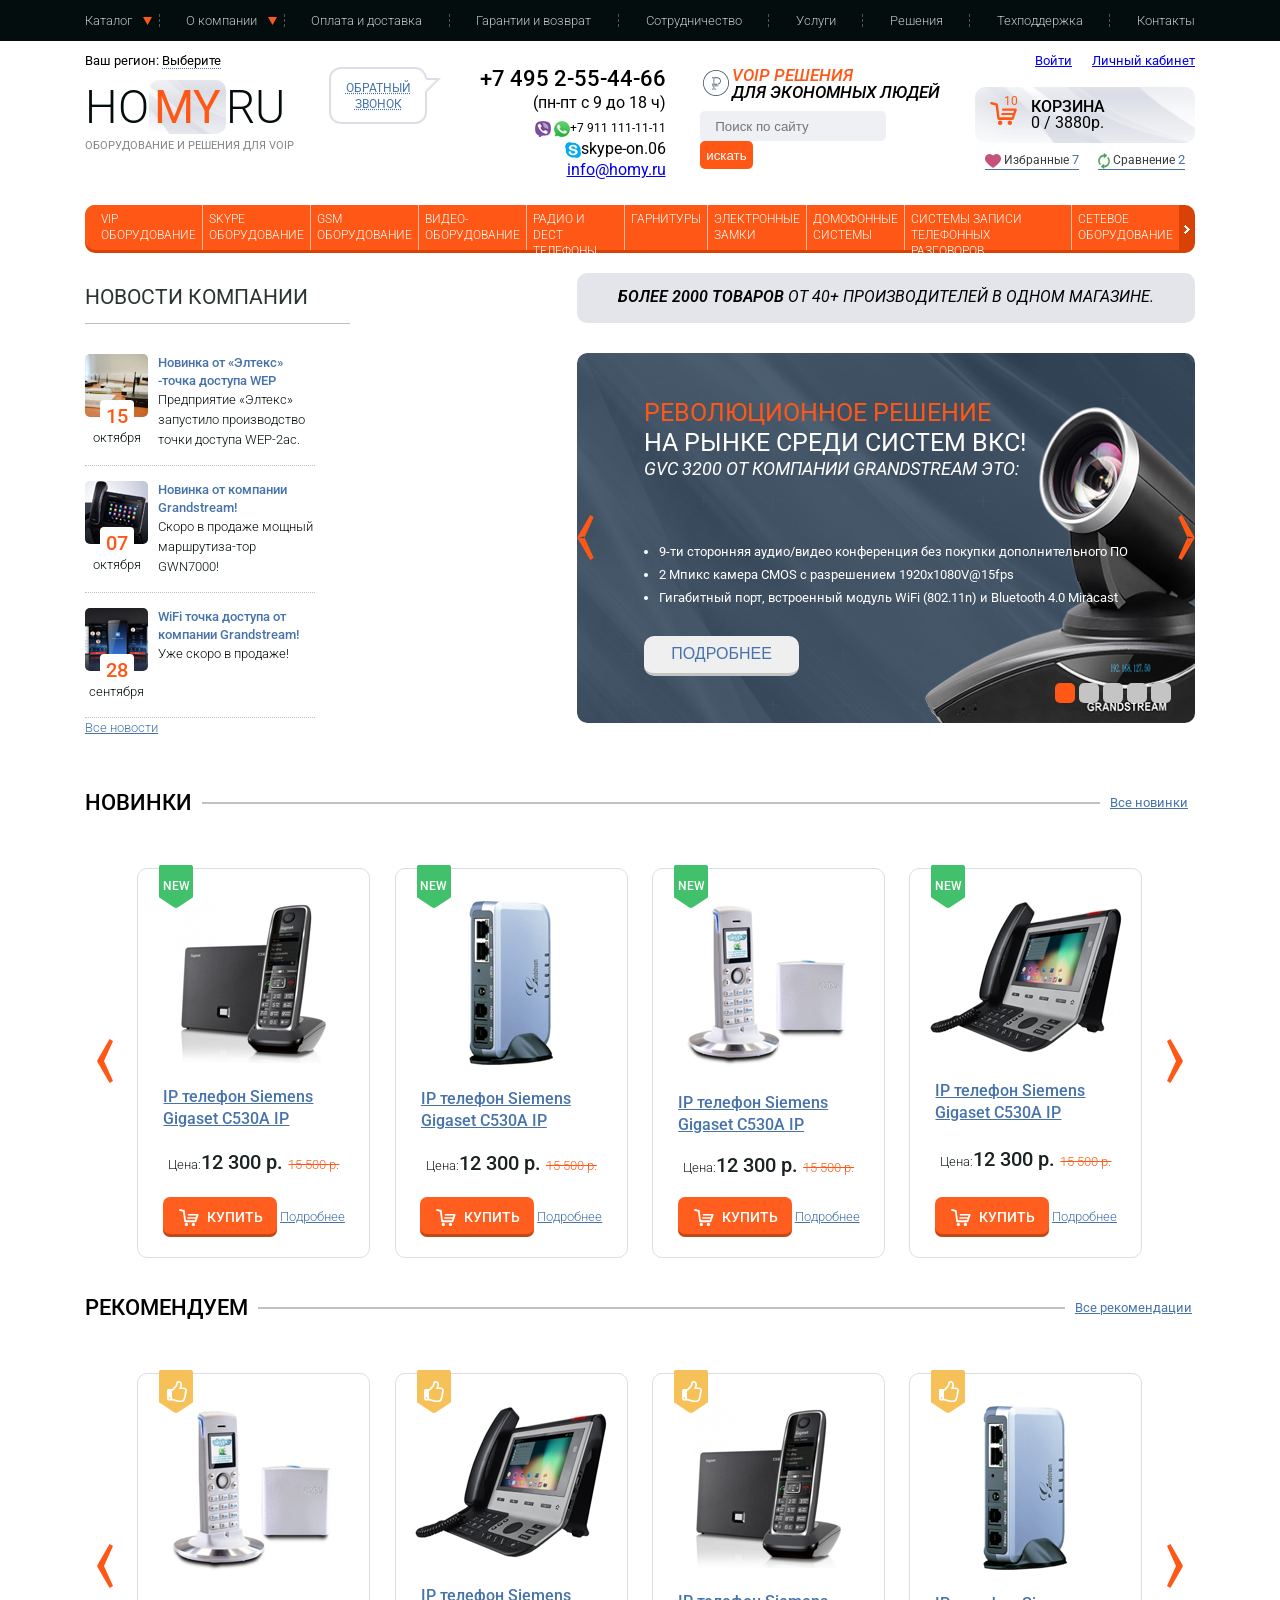
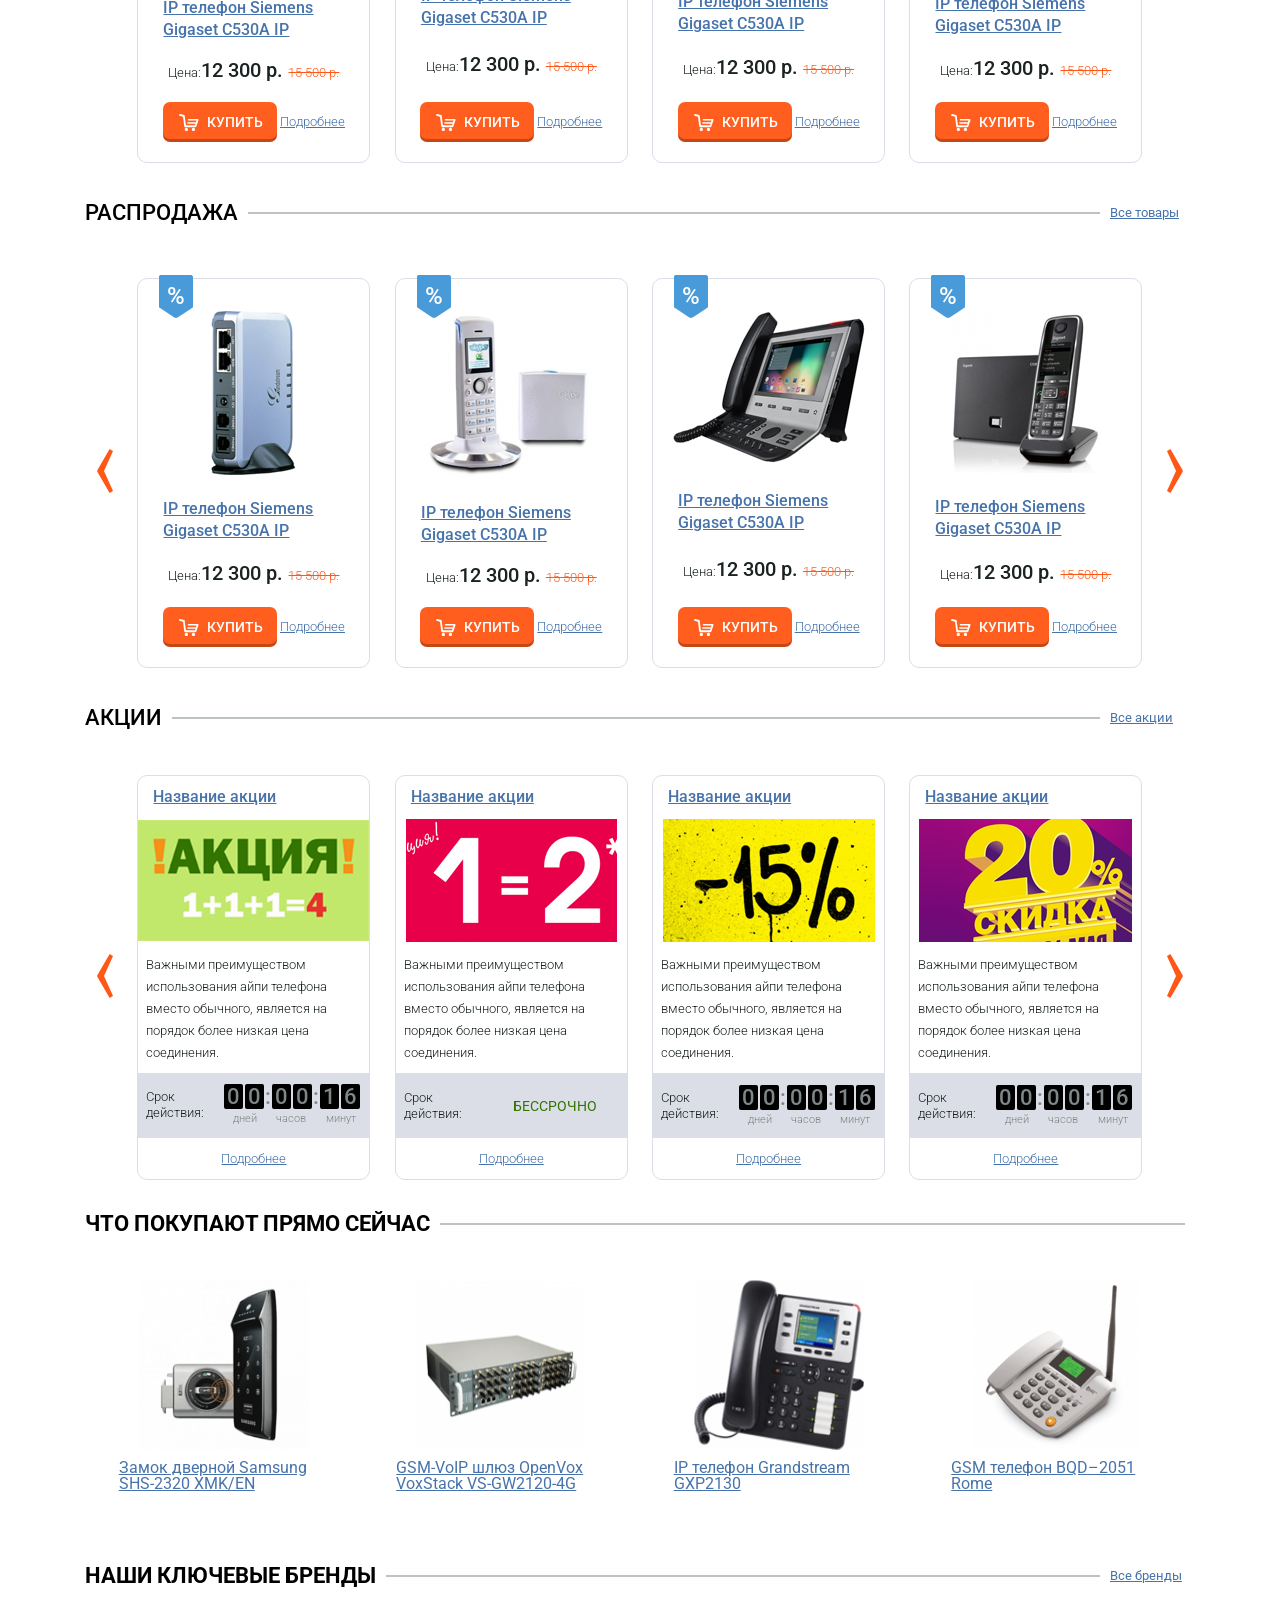
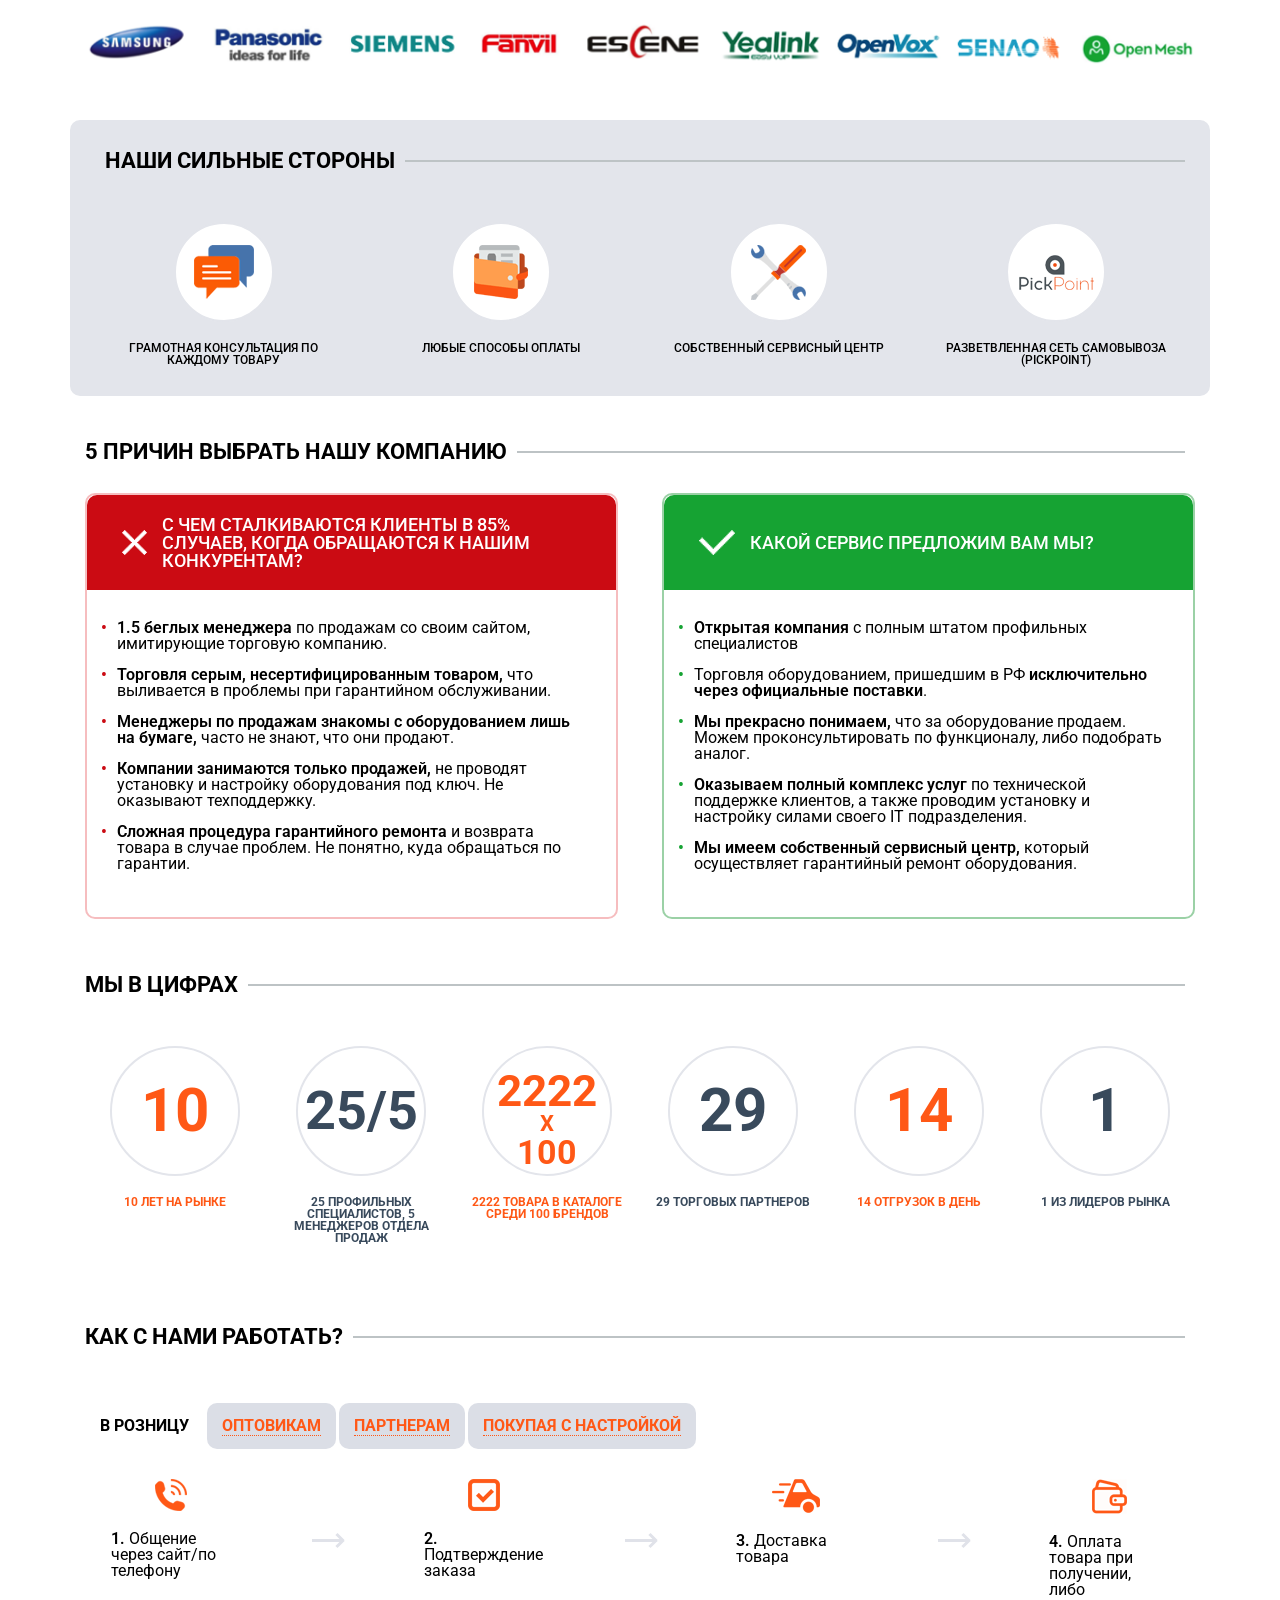
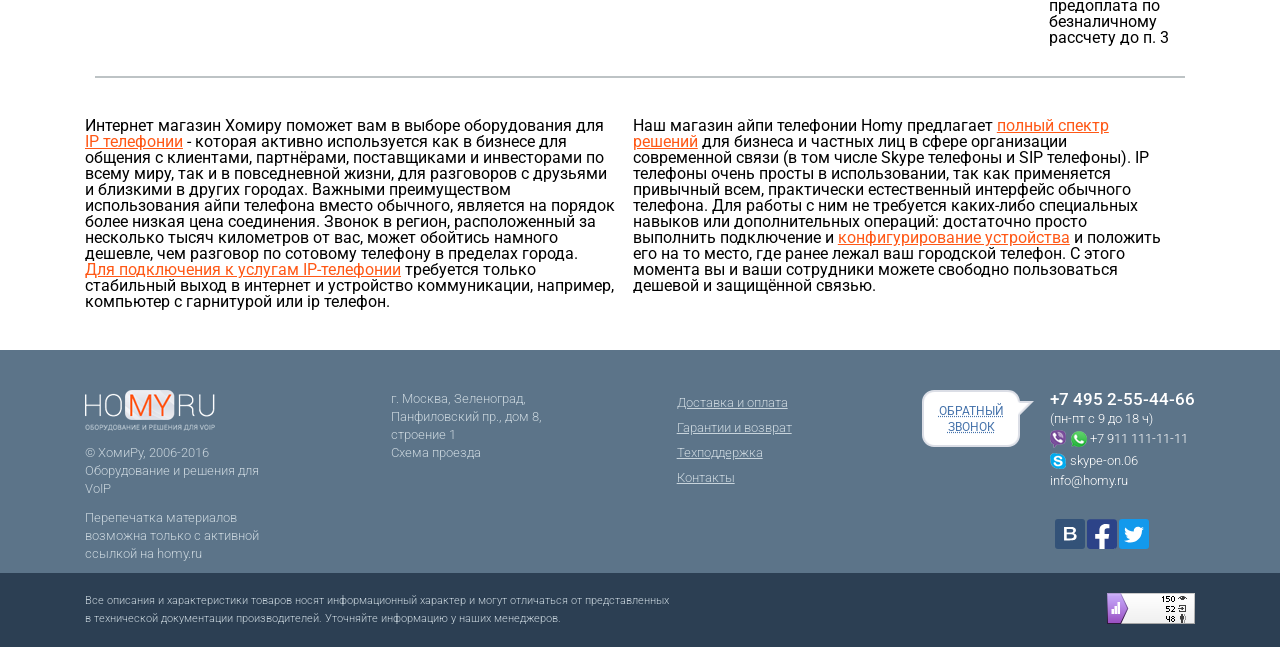
==== commit bf0406c8: "fix: vector right and title" ====
--- a/index.html
+++ b/index.html
@@ -406,7 +406,7 @@
         <div class="new">
             <div class="row-top">
                 <div class="block__header block__header__mobile">
-                    новинки
+                    <div class="title"> новинки</div>
                     <div class="line"></div>
                     <div class="row__button">
                         <div class="button__left button"><a href="#"><img src="images/other/Vector Smart left.png"
@@ -512,7 +512,7 @@
         <div class="recommend">
             <div class="row-top">
                 <div class="block__header block__header__mobile">
-                    Рекомендуем
+                    <div class="title">Рекомендуем</div>
                     <div class="line"></div>
 
                     <div class="row__button">
@@ -598,7 +598,6 @@
                 <div class="item__title"><a class="item__title_link" href="#">IP телефон Siemens Gigaset C530A
                         IP</a>
                 </div>
-                <!-- <div></div> -->
                 <div class="item__price">Цена:<span class="item__price_true">12 300 р.</span><span
                         class="item__price_false">15
                         500
@@ -625,7 +624,7 @@
         <div class="sale">
             <div class="row-top">
                 <div class="block__header block__header__mobile">
-                    Распродажа
+                    <div class="title">Распродажа</div>
                     <div class="line"></div>
 
                     <div class="row__button">
@@ -738,7 +737,7 @@
         <div class="action">
             <div class="row-top">
                 <div class="block__header block__header__mobile">
-                    Акции
+                    <div class="title">Акции</div>
                     <div class="line"></div>
 
                     <div class="row__button">
@@ -947,115 +946,115 @@
     <!-- Reasons Block -->
     <section class="container">
         <div class="reasons__block">
-        <div class="block__header ">
-            5 причин выбрать нашу компанию
-            <div class="line"></div>
-        </div>
-        <div class="reasons__wrapper">
-            <div class="reasons negative">
-                <div class="reasons__header">
-                    <img src="images/icons/negative.png" alt="Negative">
-                    <div>
-                        с чем сталкиваются клиенты в 85% случаев, когда обращаются к
-                        нашим конкурентам?
-                    </div>
-                </div>
-                <ul>
-                    <li>
-                        <span><b class="strong">1.5 беглых менеджера</b> по продажам со своим сайтом,
-                            имитирующие торговую компанию.</span>
-                    </li>
-                    <li>
-                        <span><b class="strong">Торговля серым, несертифицированным товаром,</b> что
-                            выливается в проблемы при гарантийном обслуживании.</span>
-                    </li>
-                    <li>
-                        <span><b class="strong">Менеджеры по продажам знакомы с оборудованием лишь на
-                                бумаге,</b>
-                            часто не знают, что они продают.</span>
-                    </li>
-                    <li>
-                        <span><b class="strong">Компании занимаются только продажей,</b> не проводят
-                            установку и настройку оборудования под ключ. Не оказывают
-                            техподдержку.</span>
-                    </li>
-                    <li>
-                        <span><b class="strong">Сложная процедура гарантийного ремонта</b> и возврата
-                            товара в случае проблем. Не понятно, куда обращаться по
-                            гарантии.</span>
-                    </li>
-                </ul>
-            </div>
-            <div class="reasons positive">
-                <div class="reasons__header">
-                    <img src="images/icons/positive.png" alt="Negative">
-                    <div>какой сервис предложим вам мы?</div>
-                </div>
-                <ul>
-                    <li>
-                        <span><b class="strong">Открытая компания</b> с полным штатом профильных
-                            специалистов</span>
-                    </li>
-                    <li>
-                        <span>Торговля оборудованием, пришедшим в РФ
-                            <b class="strong">исключительно через официальные поставки</b>.</span>
-                    </li>
-                    <li>
-                        <span><b class="strong">Мы прекрасно понимаем,</b> что за оборудование продаем.
-                            Можем проконсультировать по функционалу, либо подобрать
-                            аналог.</span>
-                    </li>
-                    <li>
-                        <span><b class="strong">Оказываем полный комплекс услуг</b> по технической
-                            поддержке клиентов, а также проводим установку и настройку
-                            силами своего IT подразделения.</span>
-                    </li>
-                    <li>
-                        <span><b class="strong">Мы имеем собственный сервисный центр,</b> который
-                            осуществляет гарантийный ремонт оборудования.</span>
-                    </li>
-                </ul>
-            </div>
-        </div>
-    </div>
+            <div class="block__header ">
+                5 причин выбрать нашу компанию
+                <div class="line"></div>
+            </div>
+            <div class="reasons__wrapper">
+                <div class="reasons negative">
+                    <div class="reasons__header">
+                        <img src="images/icons/negative.png" alt="Negative">
+                        <div>
+                            с чем сталкиваются клиенты в 85% случаев, когда обращаются к
+                            нашим конкурентам?
+                        </div>
+                    </div>
+                    <ul>
+                        <li>
+                            <span><b class="strong">1.5 беглых менеджера</b> по продажам со своим сайтом,
+                                имитирующие торговую компанию.</span>
+                        </li>
+                        <li>
+                            <span><b class="strong">Торговля серым, несертифицированным товаром,</b> что
+                                выливается в проблемы при гарантийном обслуживании.</span>
+                        </li>
+                        <li>
+                            <span><b class="strong">Менеджеры по продажам знакомы с оборудованием лишь на
+                                    бумаге,</b>
+                                часто не знают, что они продают.</span>
+                        </li>
+                        <li>
+                            <span><b class="strong">Компании занимаются только продажей,</b> не проводят
+                                установку и настройку оборудования под ключ. Не оказывают
+                                техподдержку.</span>
+                        </li>
+                        <li>
+                            <span><b class="strong">Сложная процедура гарантийного ремонта</b> и возврата
+                                товара в случае проблем. Не понятно, куда обращаться по
+                                гарантии.</span>
+                        </li>
+                    </ul>
+                </div>
+                <div class="reasons positive">
+                    <div class="reasons__header">
+                        <img src="images/icons/positive.png" alt="Negative">
+                        <div>какой сервис предложим вам мы?</div>
+                    </div>
+                    <ul>
+                        <li>
+                            <span><b class="strong">Открытая компания</b> с полным штатом профильных
+                                специалистов</span>
+                        </li>
+                        <li>
+                            <span>Торговля оборудованием, пришедшим в РФ
+                                <b class="strong">исключительно через официальные поставки</b>.</span>
+                        </li>
+                        <li>
+                            <span><b class="strong">Мы прекрасно понимаем,</b> что за оборудование продаем.
+                                Можем проконсультировать по функционалу, либо подобрать
+                                аналог.</span>
+                        </li>
+                        <li>
+                            <span><b class="strong">Оказываем полный комплекс услуг</b> по технической
+                                поддержке клиентов, а также проводим установку и настройку
+                                силами своего IT подразделения.</span>
+                        </li>
+                        <li>
+                            <span><b class="strong">Мы имеем собственный сервисный центр,</b> который
+                                осуществляет гарантийный ремонт оборудования.</span>
+                        </li>
+                    </ul>
+                </div>
+            </div>
+        </div>
     </section>
     <section class="container">
         <div class="numbers__block">
-        <div class="block__header">
-            мы в цифрах
-            <div class="line"></div>
-        </div>
-        <div class="numbers__wrapper">
-            <div class="numbers__item">
-                <div>10</div>
-                <p>10 лет на рынке</p>
-            </div>
-            <div class="numbers__item">
-                <div>25/5</div>
-                <p>25 профильных специалистов, 5 менеджеров отдела продаж</p>
-            </div>
-            <div class="numbers__item">
-                <div>
-                    <span>2222</span>
-                    <span>х</span>
-                    <span>100</span>
-                </div>
-                <p>2222 товара в каталоге среди 100 брендов</p>
-            </div>
-            <div class="numbers__item">
-                <div>29</div>
-                <p>29 торговых партнеров</p>
-            </div>
-            <div class="numbers__item">
-                <div>14</div>
-                <p>14 отгрузок в день</p>
-            </div>
-            <div class="numbers__item">
-                <div>1</div>
-                <p>1 из лидеров рынка</p>
-            </div>
-        </div>
-    </div>
+            <div class="block__header">
+                мы в цифрах
+                <div class="line"></div>
+            </div>
+            <div class="numbers__wrapper">
+                <div class="numbers__item">
+                    <div>10</div>
+                    <p>10 лет на рынке</p>
+                </div>
+                <div class="numbers__item">
+                    <div>25/5</div>
+                    <p>25 профильных специалистов, 5 менеджеров отдела продаж</p>
+                </div>
+                <div class="numbers__item">
+                    <div>
+                        <span>2222</span>
+                        <span>х</span>
+                        <span>100</span>
+                    </div>
+                    <p>2222 товара в каталоге среди 100 брендов</p>
+                </div>
+                <div class="numbers__item">
+                    <div>29</div>
+                    <p>29 торговых партнеров</p>
+                </div>
+                <div class="numbers__item">
+                    <div>14</div>
+                    <p>14 отгрузок в день</p>
+                </div>
+                <div class="numbers__item">
+                    <div>1</div>
+                    <p>1 из лидеров рынка</p>
+                </div>
+            </div>
+        </div>
     </section>
     <!-- Work with Us Block -->
     <section>
--- a/css/style.css
+++ b/css/style.css
@@ -2,12 +2,14 @@
   box-sizing: border-box;
 }
 
-*, *::after, *::before {
+*,
+*::after,
+*::before {
   box-sizing: inherit;
 }
 
 body {
-  font-family: 'Roboto', sans-serif;
+  font-family: "Roboto", sans-serif;
   min-width: 320px;
 }
 
@@ -16,21 +18,21 @@
   margin: auto;
 }
 
-.header__login, 
-.header__slogan, 
-.footer__middle-idea, 
-.header__work-time, 
-.header__tagline, 
-.header__tagline__icon, 
-.header__search__bar, 
-.header__cart__info, 
-.header__whishlist, 
-.banner__block, 
-.right-now__block, 
-.brands__block, 
-.advantages__block, 
-.reasons__block, 
-.numbers__block, 
+.header__login,
+.header__slogan,
+.footer__middle-idea,
+.header__work-time,
+.header__tagline,
+.header__tagline__icon,
+.header__search__bar,
+.header__cart__info,
+.header__whishlist,
+.banner__block,
+.right-now__block,
+.brands__block,
+.advantages__block,
+.reasons__block,
+.numbers__block,
 .info__block {
   display: none;
 }
@@ -40,7 +42,7 @@
 }
 
 .blue {
-  color: #4673AB;
+  color: #4673ab;
 }
 
 .dotted {
@@ -53,7 +55,6 @@
 }
 
 .line {
-  height: 9px;
   flex-grow: 1;
   margin: 0 10px;
   border-bottom: 2px solid #bdc3c5;
@@ -102,7 +103,8 @@
   border-radius: 1px;
 }
 
-.burger__line::after, .burger__line::before {
+.burger__line::after,
+.burger__line::before {
   content: "";
   display: block;
   position: absolute;
@@ -158,24 +160,25 @@
   display: none;
 }
 
-#check-menu:checked~.burger__menu {
+#check-menu:checked ~ .burger__menu {
   min-height: 100%;
   font-size: 15px;
 }
 
-#check-menu:checked~.burger__label-item .burger__line {
+#check-menu:checked ~ .burger__label-item .burger__line {
   background-color: transparent;
 }
 
-#check-menu:checked~.burger__label-item .burger__line::after, #check-menu:checked~.burger__label-item .burger__line::before {
+#check-menu:checked ~ .burger__label-item .burger__line::after,
+#check-menu:checked ~ .burger__label-item .burger__line::before {
   top: 0;
 }
 
-#check-menu:checked~.burger__label-item .burger__line::after {
+#check-menu:checked ~ .burger__label-item .burger__line::after {
   transform: rotate(-45deg);
 }
 
-#check-menu:checked~.burger__label-item .burger__line::before {
+#check-menu:checked ~ .burger__label-item .burger__line::before {
   transform: rotate(45deg);
 }
 
@@ -242,7 +245,8 @@
   z-index: 5;
 }
 
-.menu__item:hover .menu__sub, .menu__drop-down:hover .menu__sub-menu {
+.menu__item:hover .menu__sub,
+.menu__drop-down:hover .menu__sub-menu {
   display: block;
 }
 
@@ -282,9 +286,9 @@
   display: flex;
 }
 
-.visited-link>a:visited {
+.visited-link > a:visited {
   text-decoration: none;
-  color: #4673AB;
+  color: #4673ab;
 }
 
 .header__link {
@@ -364,6 +368,7 @@
   text-transform: uppercase;
   padding-bottom: 25px;
   display: flex;
+  align-items: center;
 }
 
 /*END Header Block*/
@@ -496,7 +501,8 @@
   border-radius: 4px;
 }
 
-.news__month, .news__item_text {
+.news__month,
+.news__item_text {
   color: #040d0d;
   font-size: 13px;
   font-weight: 300;
@@ -561,7 +567,7 @@
   text-align: right;
   text-transform: uppercase;
   padding-right: 25px;
-  background: url("../images/other/right_blue.png") right no-repeat;
+  background: url("../images/other/Vector\ right\ blue.png") right no-repeat;
 }
 
 .row__button {
@@ -860,7 +866,7 @@
   width: fit-content;
 }
 
-.colaboration__item>span {
+.colaboration__item > span {
   border-bottom: 1px dotted #ff5816;
 }
 
@@ -887,16 +893,17 @@
 }
 
 .purchase__stage__arrow {
-  background: #E0E2E9;
+  background: #e0e2e9;
   height: 3px;
   width: 30px;
   position: relative;
   top: 60px;
 }
 
-.purchase__stage__arrow::before, .purchase__stage__arrow::after {
+.purchase__stage__arrow::before,
+.purchase__stage__arrow::after {
   content: "";
-  background: #E0E2E9;
+  background: #e0e2e9;
   position: absolute;
   height: 3px;
   width: 10px;
@@ -944,7 +951,8 @@
   text-decoration: none;
 }
 
-.footer__middle-right-link, .footer__content-link {
+.footer__middle-right-link,
+.footer__content-link {
   color: #c8d4dc;
   font-size: 13px;
   font-weight: 300;
@@ -975,7 +983,10 @@
   padding: 10px 0;
 }
 
-.footer__left__center-text, .footer__middle-right__center, .footer__middle-right__idea, .footer__middle-time {
+.footer__left__center-text,
+.footer__middle-right__center,
+.footer__middle-right__idea,
+.footer__middle-time {
   display: none;
 }
 
@@ -1049,7 +1060,8 @@
 
 .footer__middle-viber {
   padding: 2px 0px 2px 40px;
-  background: url("../images/footer/icons/icon-viber.png") left no-repeat, url("../images/footer/icons/icon-phone.png") 17% no-repeat;
+  background: url("../images/footer/icons/icon-viber.png") left no-repeat,
+    url("../images/footer/icons/icon-phone.png") 17% no-repeat;
 }
 
 .footer__middle-skype {
@@ -1095,7 +1107,8 @@
     width: 213px;
     padding: 0 15px;
   }
-  .item__title, .item-action {
+  .item__title,
+  .item-action {
     padding: 0;
   }
   .item__title-action {
@@ -1224,7 +1237,7 @@
   .banner__small {
     display: block;
     height: 50px;
-    background-color: #E3E5EB;
+    background-color: #e3e5eb;
     border-radius: 10px;
     font-size: 16px;
     text-align: center;
@@ -1281,13 +1294,13 @@
   .banner__slider__btn {
     width: 155px;
     height: 40px;
-    color: #4673AB;
+    color: #4673ab;
     font-size: 16px;
     text-transform: uppercase;
     border: none;
     border-radius: 10px;
-    border-bottom: 3px solid #C4C4C4;
-    transition: .2s;
+    border-bottom: 3px solid #c4c4c4;
+    transition: 0.2s;
   }
   .banner__slider__btn:hover {
     border: none;
@@ -1302,14 +1315,14 @@
     bottom: 20px;
     display: flex;
   }
-  .banner__slider__navigation>span {
+  .banner__slider__navigation > span {
     margin-right: 4px;
     width: 20px;
     height: 20px;
     background-color: #c4c4c4;
     border-radius: 5px;
   }
-  .banner__slider__navigation>span.active {
+  .banner__slider__navigation > span.active {
     background-color: #ff5816;
   }
   .block__header {
@@ -1318,8 +1331,9 @@
     text-transform: uppercase;
     margin-bottom: 30px;
     font-size: 22px;
-  }
-  .block__header>a {
+    align-items: center;
+  }
+  .block__header > a {
     font-weight: 400;
     text-transform: initial;
   }
@@ -1348,7 +1362,7 @@
     display: flex;
     flex-direction: column;
     align-items: center;
-    color: #4673AB;
+    color: #4673ab;
   }
   .right-now_item__link {
     text-decoration: underline;
@@ -1401,7 +1415,7 @@
     width: 100px;
     height: 100px;
   }
-  .advantages__item>img {
+  .advantages__item > img {
     width: 70px;
     margin: auto;
   }
@@ -1420,21 +1434,21 @@
     border-radius: 10px 10px 0 0;
     min-height: 95px;
   }
-  .reasons__header>img {
+  .reasons__header > img {
     height: 25px;
     margin: auto 15px;
   }
-  .reasons__header>div {
+  .reasons__header > div {
     margin: auto 0;
     font-size: 18px;
     font-weight: 500;
     text-transform: uppercase;
     text-align: left;
   }
-  .negative>.reasons__header {
+  .negative > .reasons__header {
     background-color: #cb0b13;
   }
-  .positive>.reasons__header {
+  .positive > .reasons__header {
     background-color: #16a333;
   }
   .negative {
@@ -1450,12 +1464,12 @@
   .reasons ul {
     padding: 30px;
   }
-  .reasons ul>li {
+  .reasons ul > li {
     margin-bottom: 15px;
   }
   .negative ul li::before {
     content: "\2022";
-    color: #CB0B13;
+    color: #cb0b13;
     font-weight: bold;
     display: inline-block;
     width: 12px;
@@ -1463,7 +1477,7 @@
   }
   .positive ul li::before {
     content: "\2022";
-    color: #16A333;
+    color: #16a333;
     font-weight: bold;
     display: inline-block;
     width: 12px;
@@ -1497,22 +1511,22 @@
   .numbers__item:nth-child(even) {
     color: #394a5c;
   }
-  .numbers__item:nth-child(2)>div {
+  .numbers__item:nth-child(2) > div {
     font-size: 54px;
   }
-  .numbers__item:nth-child(3)>div {
+  .numbers__item:nth-child(3) > div {
     font-size: 44px;
     display: flex;
     flex-direction: column;
     padding-top: 30px;
   }
-  .numbers__item:nth-child(3)>div>span:nth-child(2) {
+  .numbers__item:nth-child(3) > div > span:nth-child(2) {
     font-size: 22px;
   }
-  .numbers__item:nth-child(3)>div>span:nth-child(3) {
+  .numbers__item:nth-child(3) > div > span:nth-child(3) {
     font-size: 34px;
   }
-  .numbers__item>div {
+  .numbers__item > div {
     border: 2px solid #e3e5eb;
     background: #fff;
     display: flex;
@@ -1534,7 +1548,7 @@
     gap: 15px;
     margin: 40px 0;
   }
-  .info__block__text>p {
+  .info__block__text > p {
     width: 48%;
   }
   .info__block__text a {
@@ -1548,13 +1562,19 @@
   .footer__content-top {
     display: none;
   }
-  .footer__middle-left, .footer__text-content {
+  .footer__middle-left,
+  .footer__text-content {
     width: 176px;
   }
   .footer__left__center-text {
     width: 155px;
   }
-  .footer__middle-time, .footer__middle-slogan, .footer__middle-right__center, .footer__bottom-text, .footer__content-bottom__idea, .footer__left__center-text {
+  .footer__middle-time,
+  .footer__middle-slogan,
+  .footer__middle-right__center,
+  .footer__bottom-text,
+  .footer__content-bottom__idea,
+  .footer__left__center-text {
     display: block;
   }
   .footer__content-bottom__left {
@@ -1601,14 +1621,17 @@
     padding: 0 15px;
   }
   .menu,
-  .menu__product, 
-  .row__details, 
-  .arrow-left, 
-  .arrow-right, 
+  .menu__product,
+  .row__details,
+  .arrow-left,
+  .arrow-right,
   .footer__middle-right__idea {
     display: block;
   }
-  .burger, .row__button, .footer__content-bottom__idea {
+  .burger,
+  .row__button,
+  .blue,
+  .footer__content-bottom__idea {
     display: none;
   }
   .item {
@@ -1622,6 +1645,7 @@
     background: none;
     padding: 0;
   }
+
   .item__title {
     padding: 0 5px;
   }
@@ -1661,7 +1685,7 @@
     width: 240px;
   }
   .header__search__field {
-    background-color: #EFF0F4;
+    background-color: #eff0f4;
     border: none;
     border-radius: 5px;
     height: 30px;
@@ -1674,4 +1698,4 @@
     height: 28px;
     color: #ffffff;
   }
-}+}
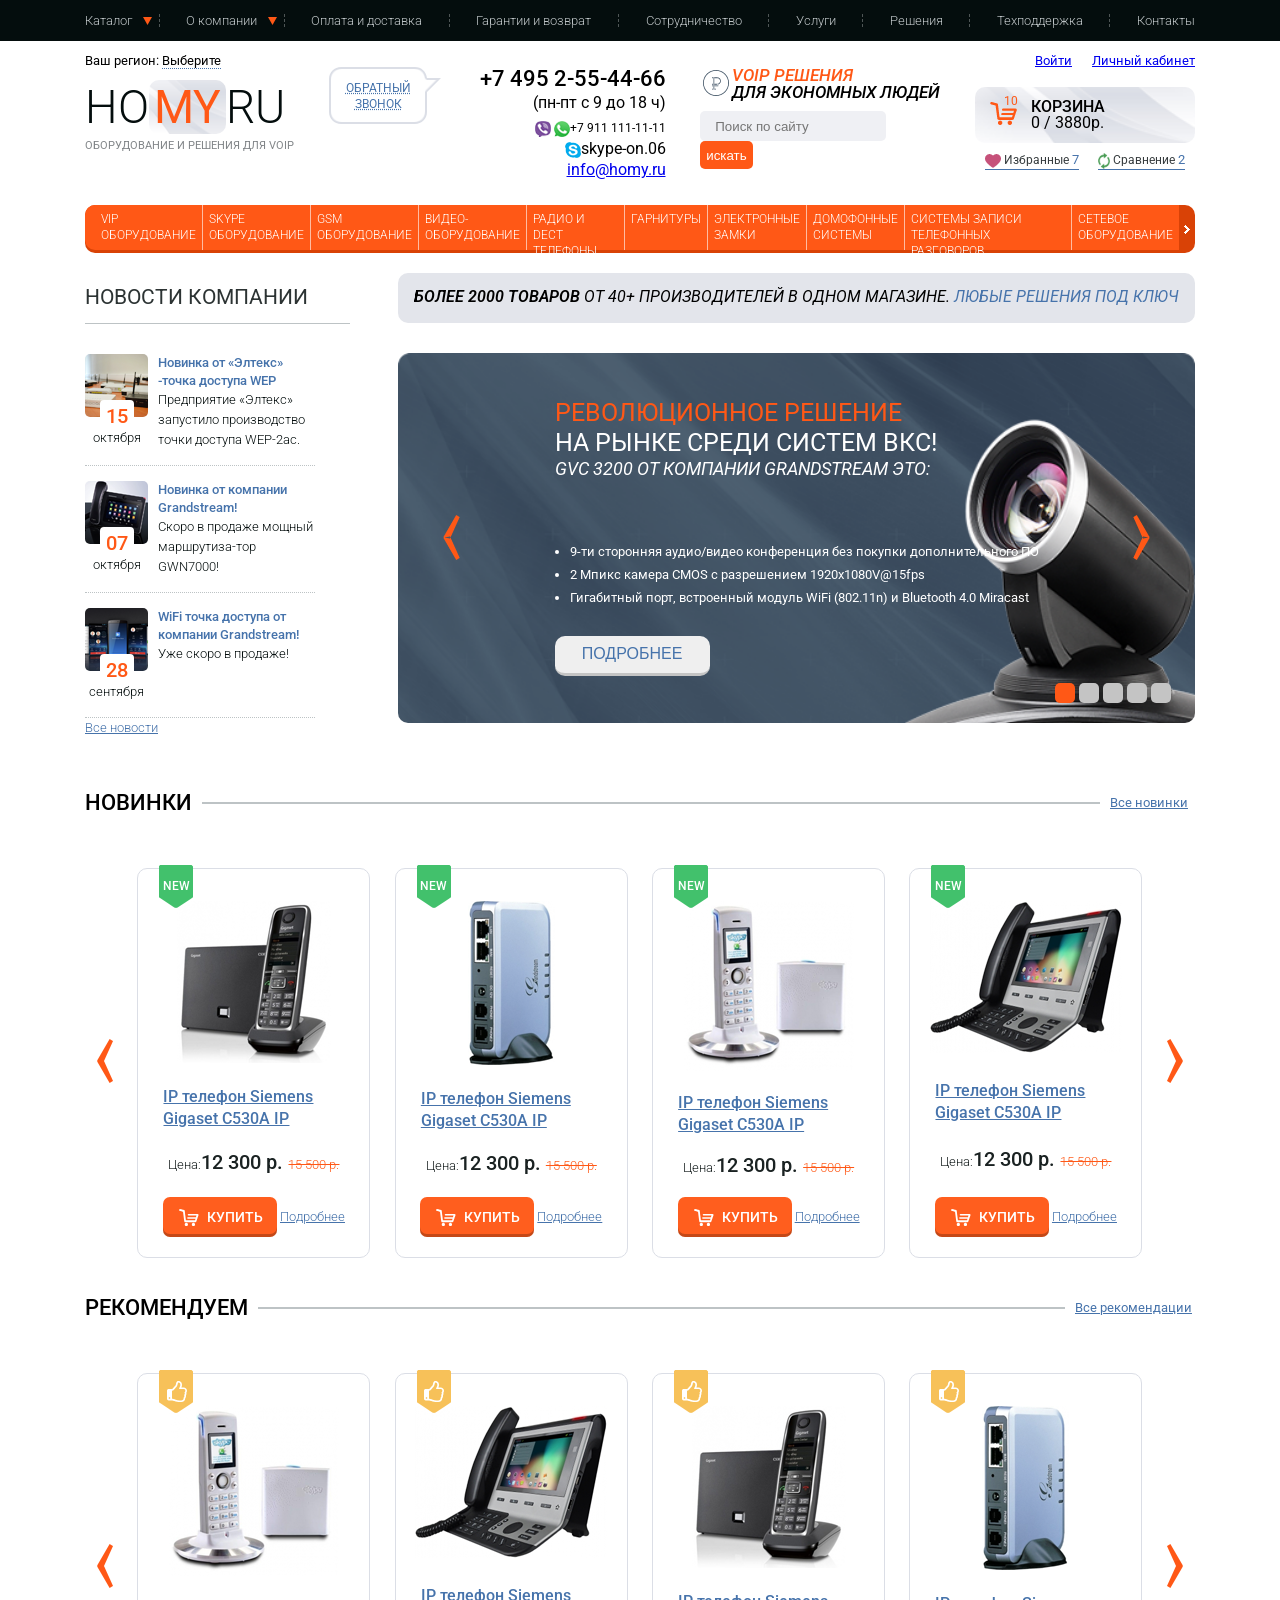
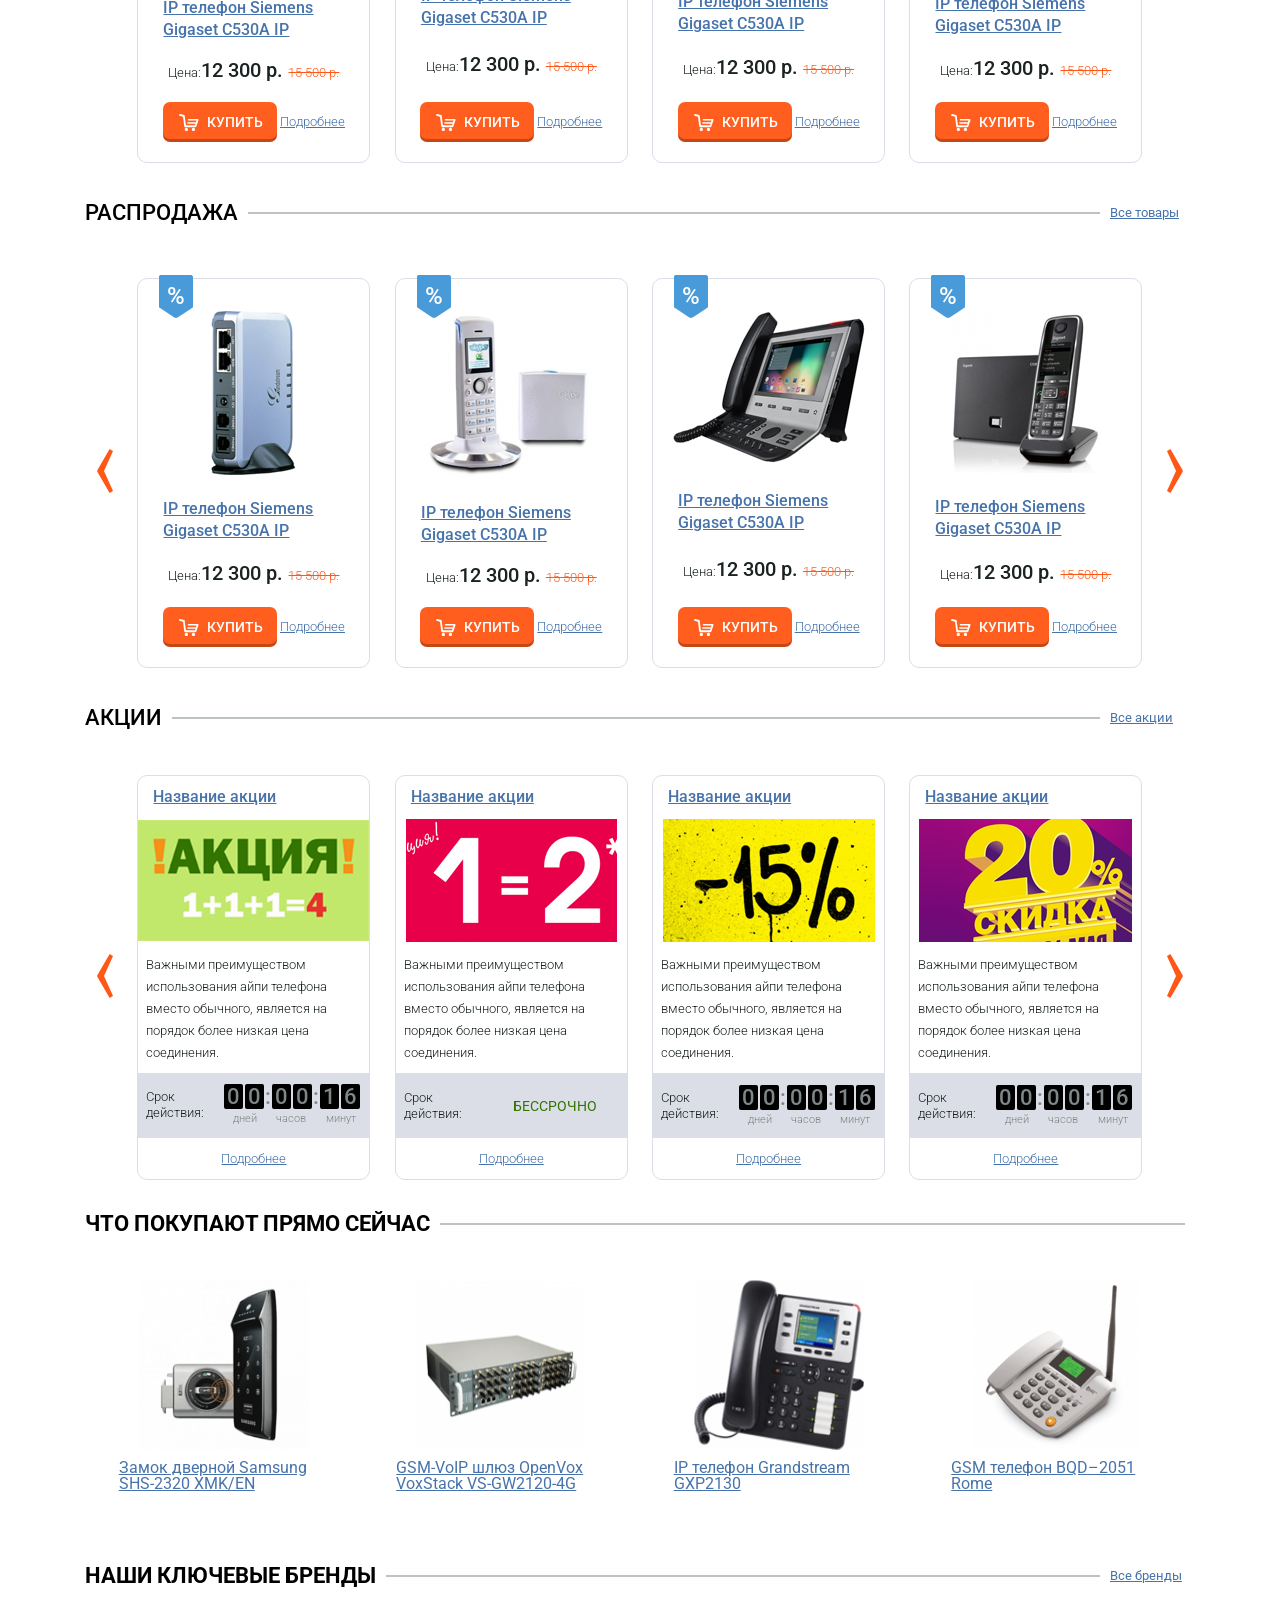
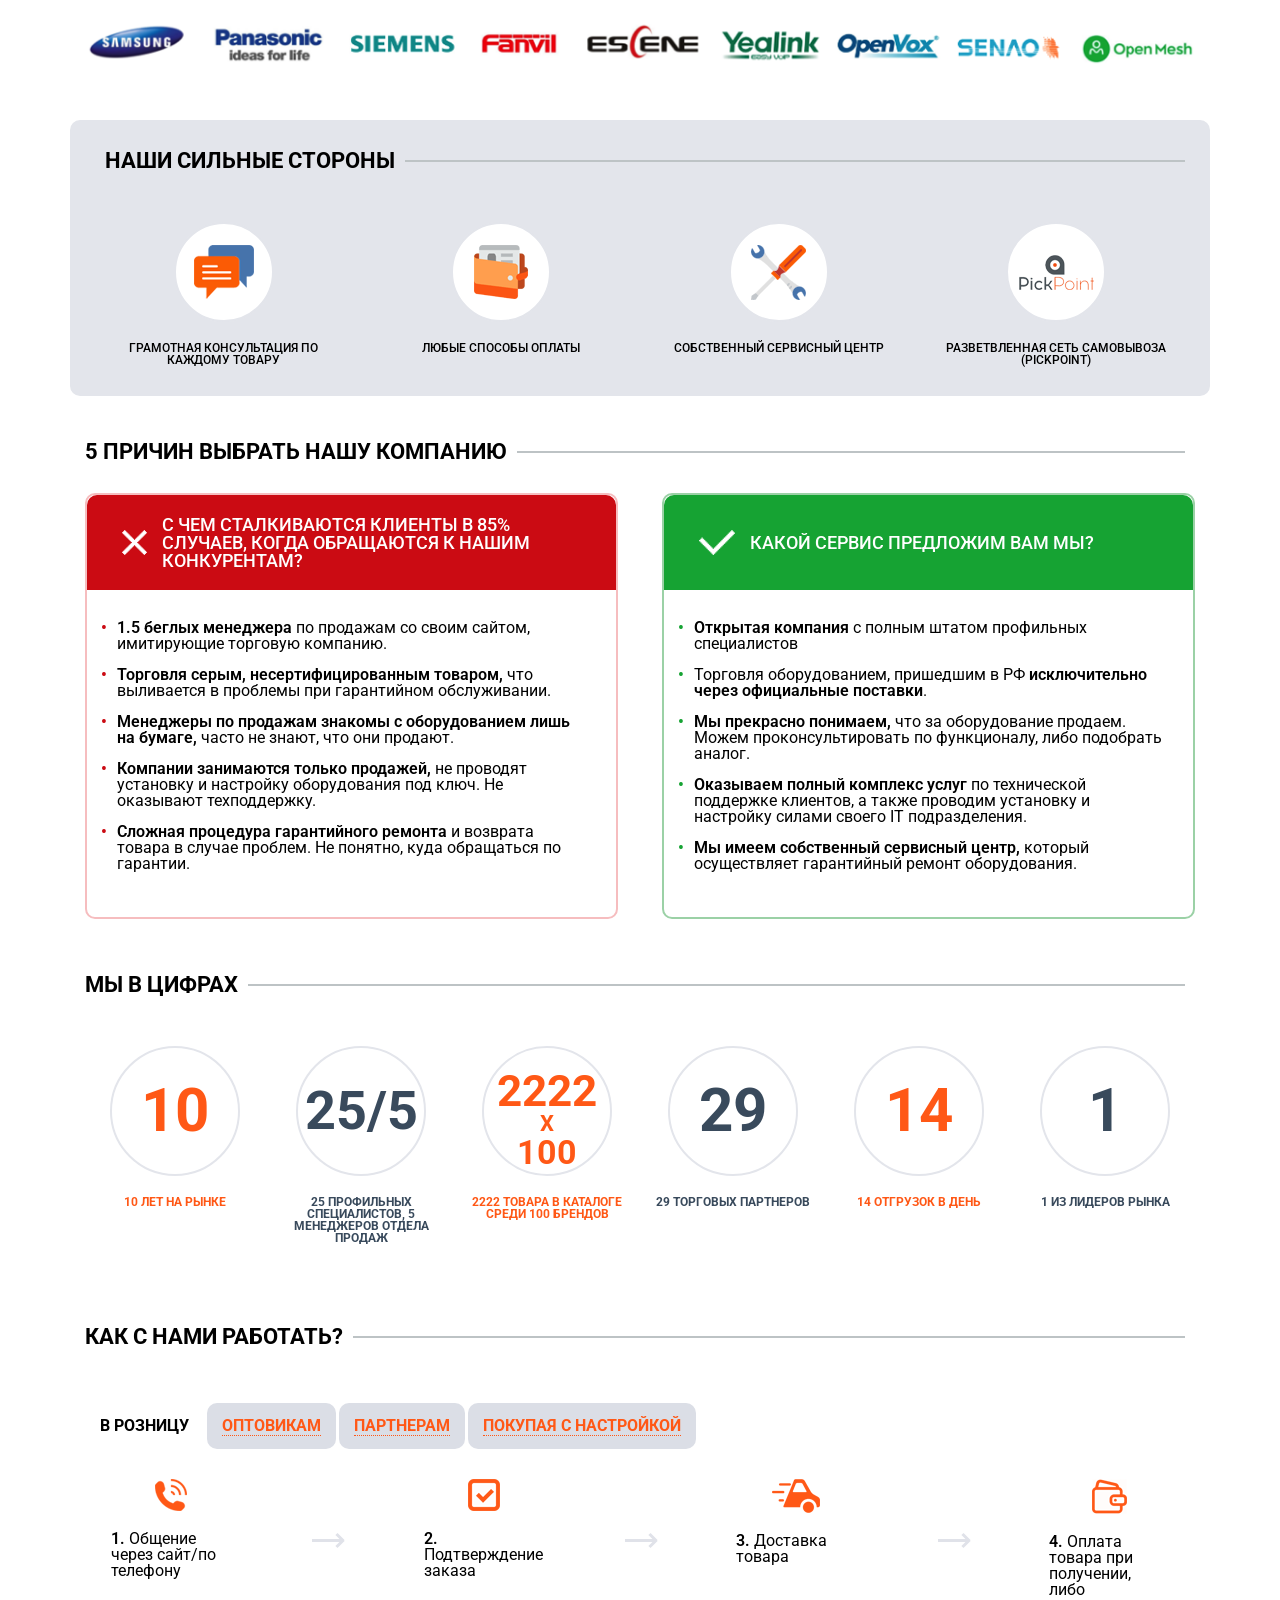
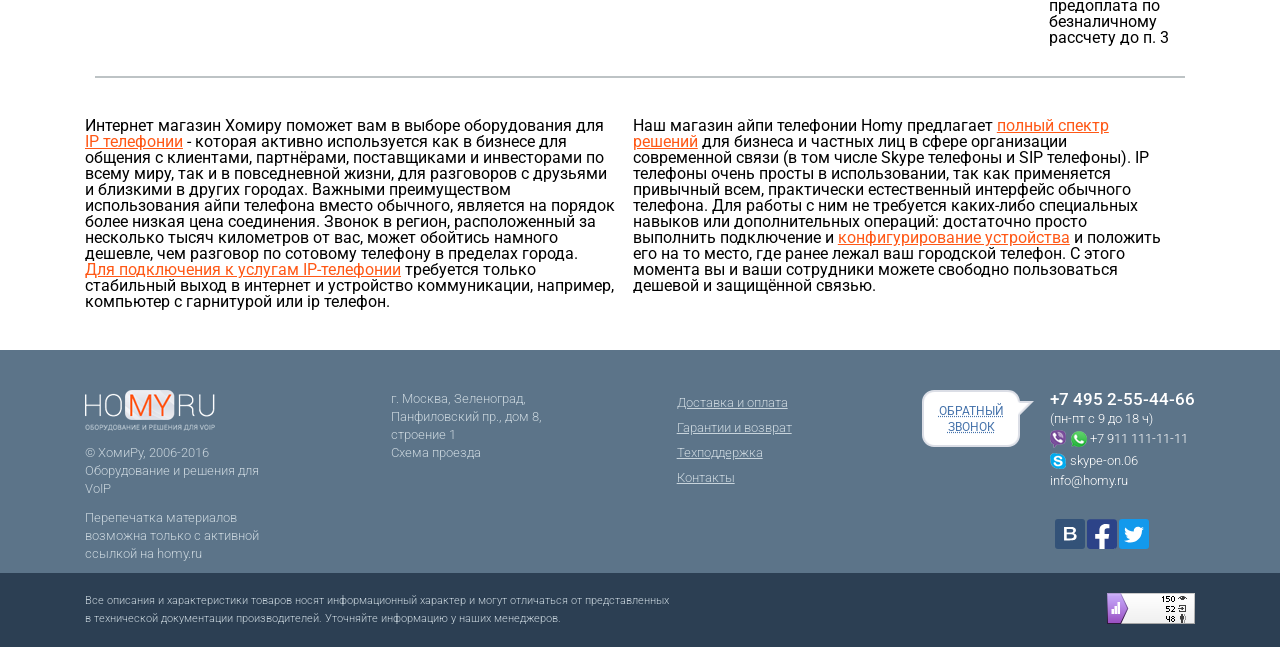
==== commit 61e8c25e: "fix: vector" ====
--- a/index.html
+++ b/index.html
@@ -901,7 +901,7 @@
         <div class="brands__block ">
             <div class="brands__wrapper">
                 <div class="block__header">
-                    Наши ключевые бренды<span style="margin-left: 10px;" class="blue">❯</span>
+                    Наши ключевые бренды<span style="margin-left: 10px;" class="blue vector">❯</span>
                     <div class="line"></div>
                     <a href="#" class="row__details">Все бренды</a>
                     <div class="row__button">
--- a/css/style.css
+++ b/css/style.css
@@ -1233,6 +1233,7 @@
   }
   .banner__wrapper {
     display: block;
+    max-width: 850px;
   }
   .banner__small {
     display: block;
@@ -1630,7 +1631,7 @@
   }
   .burger,
   .row__button,
-  .blue,
+  .vector,
   .footer__content-bottom__idea {
     display: none;
   }
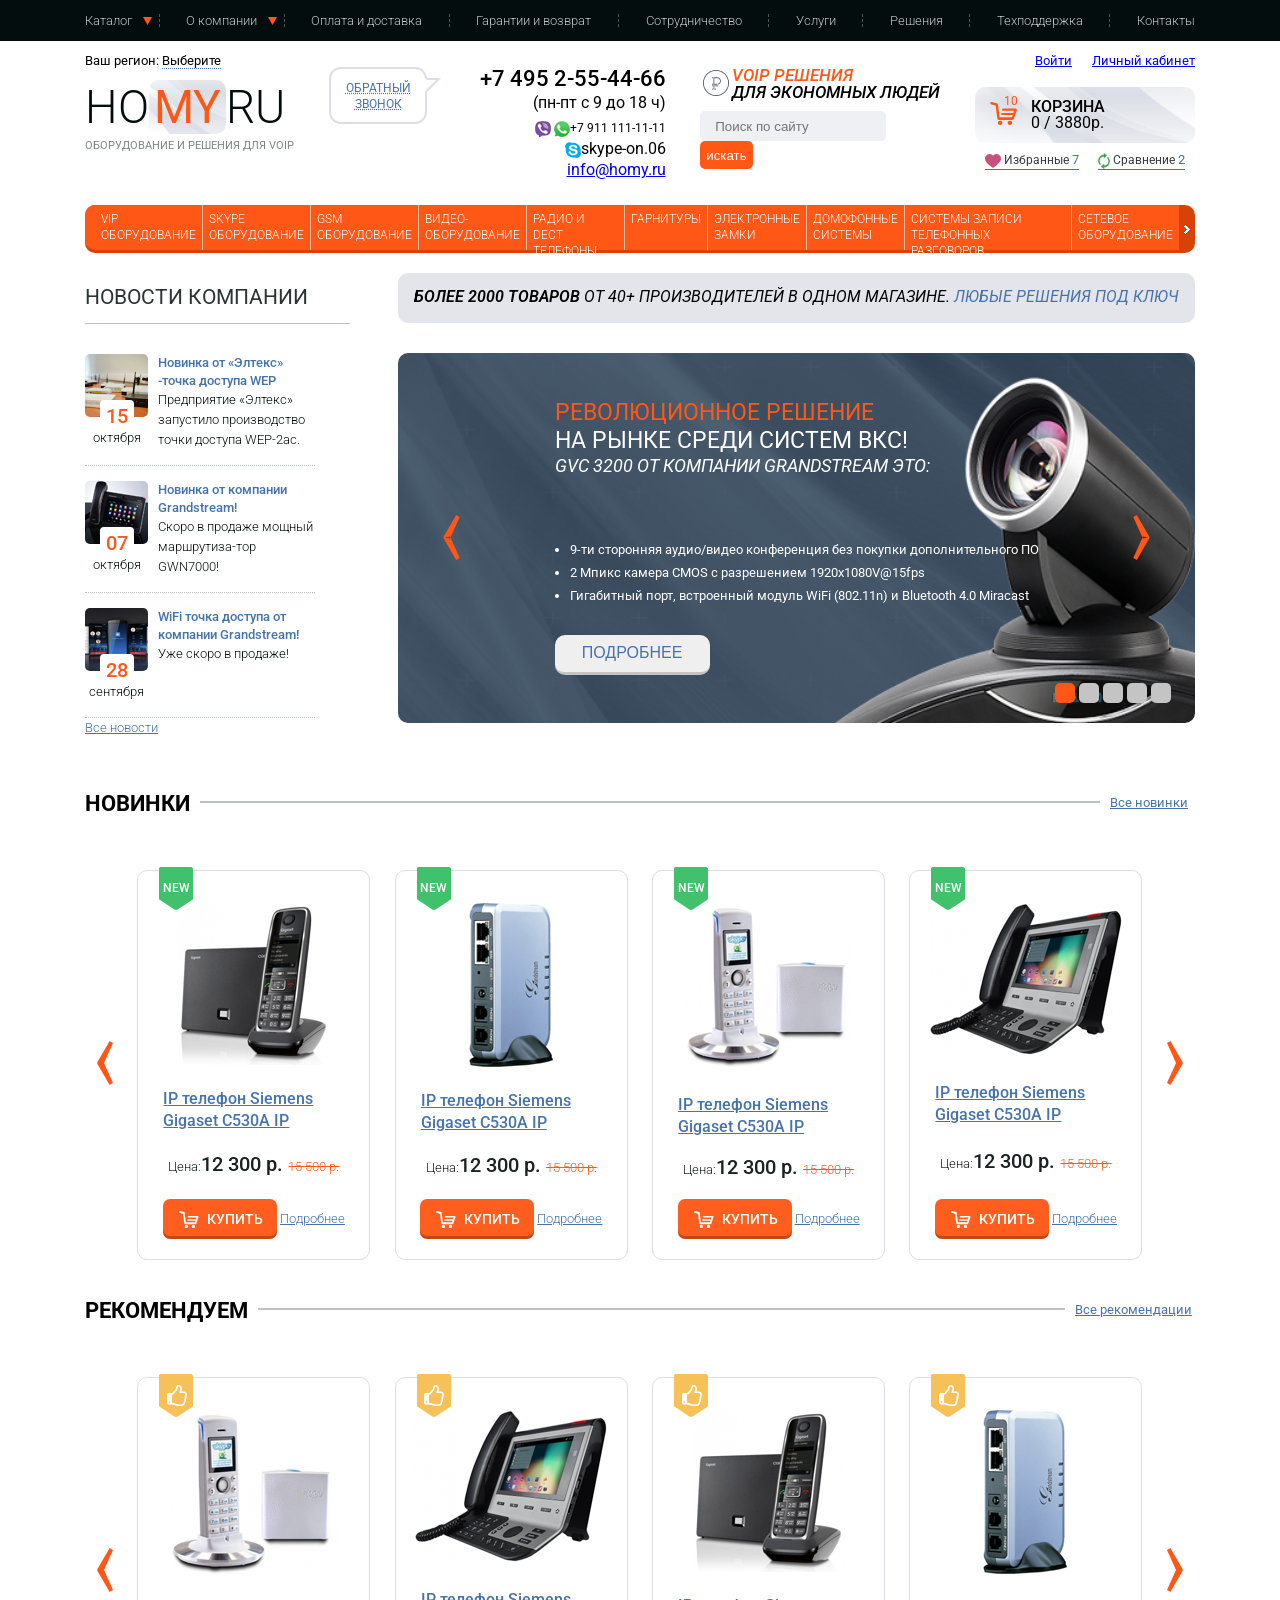
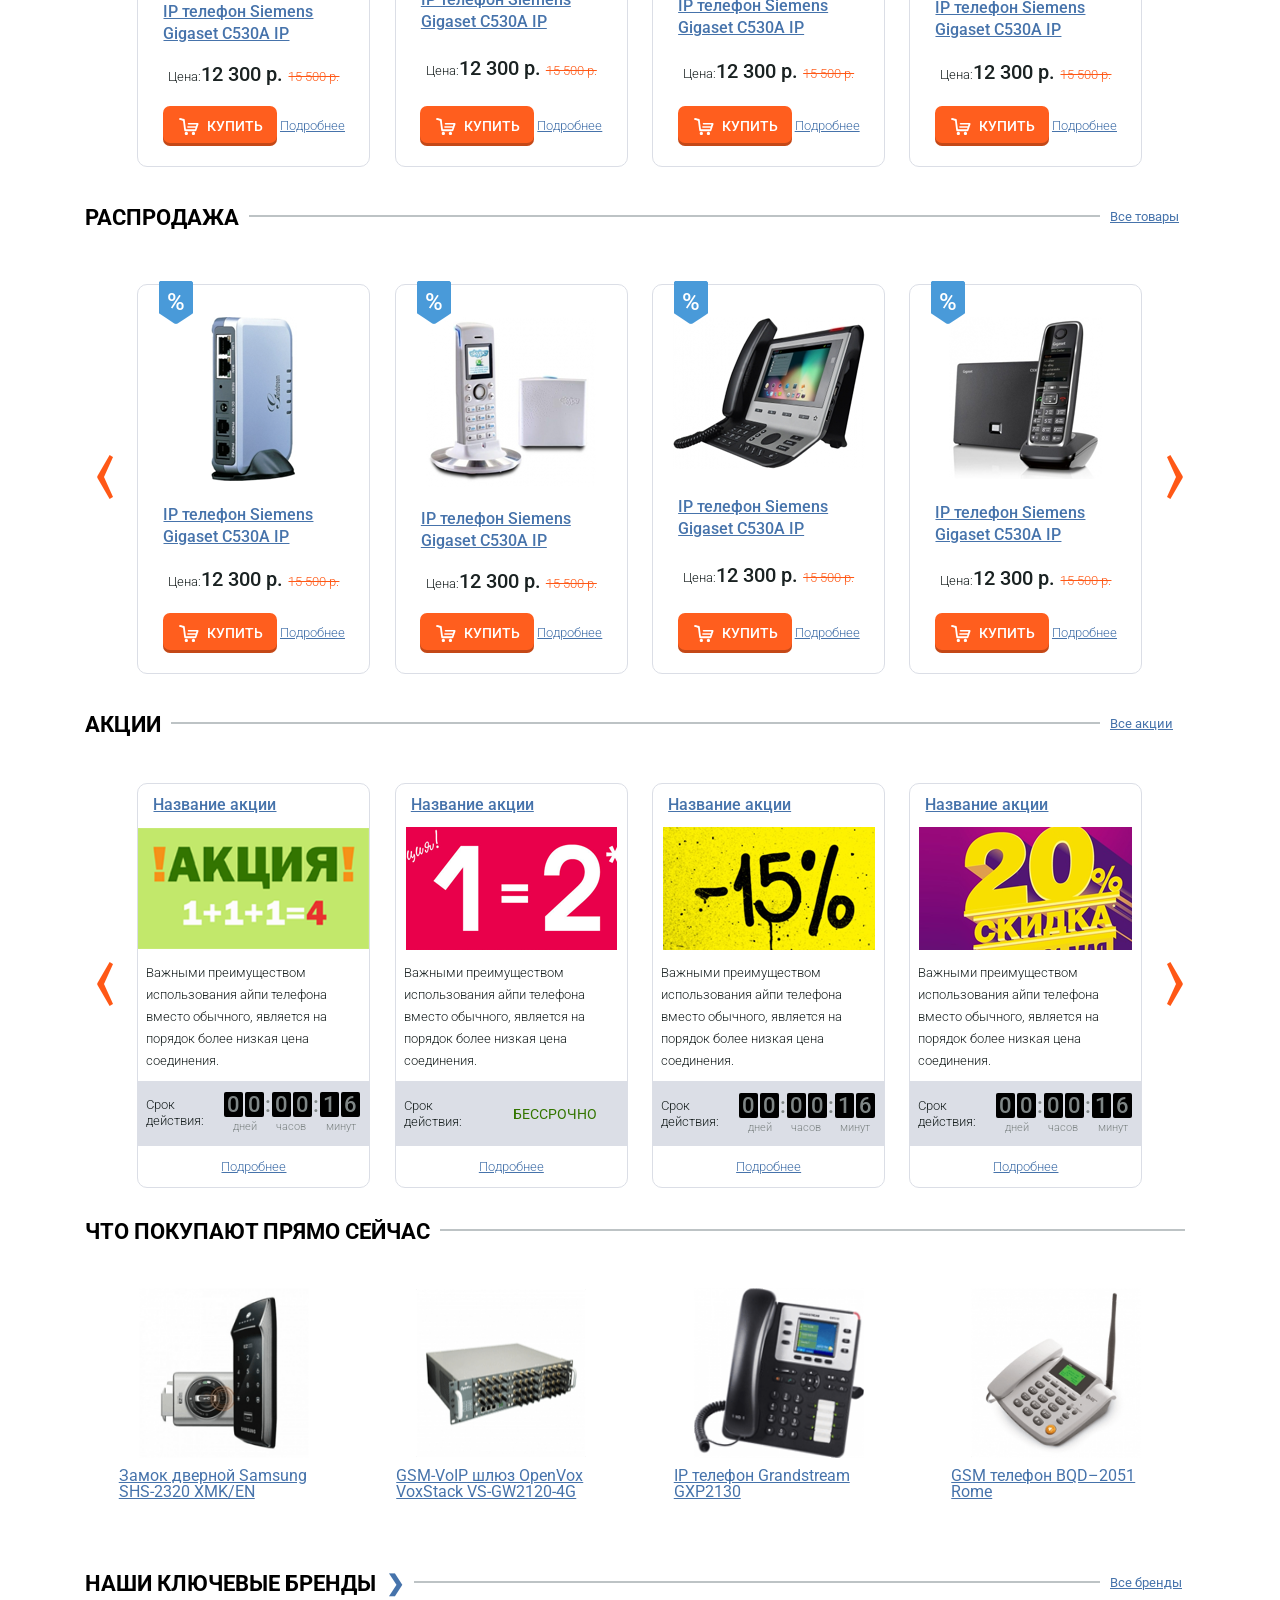
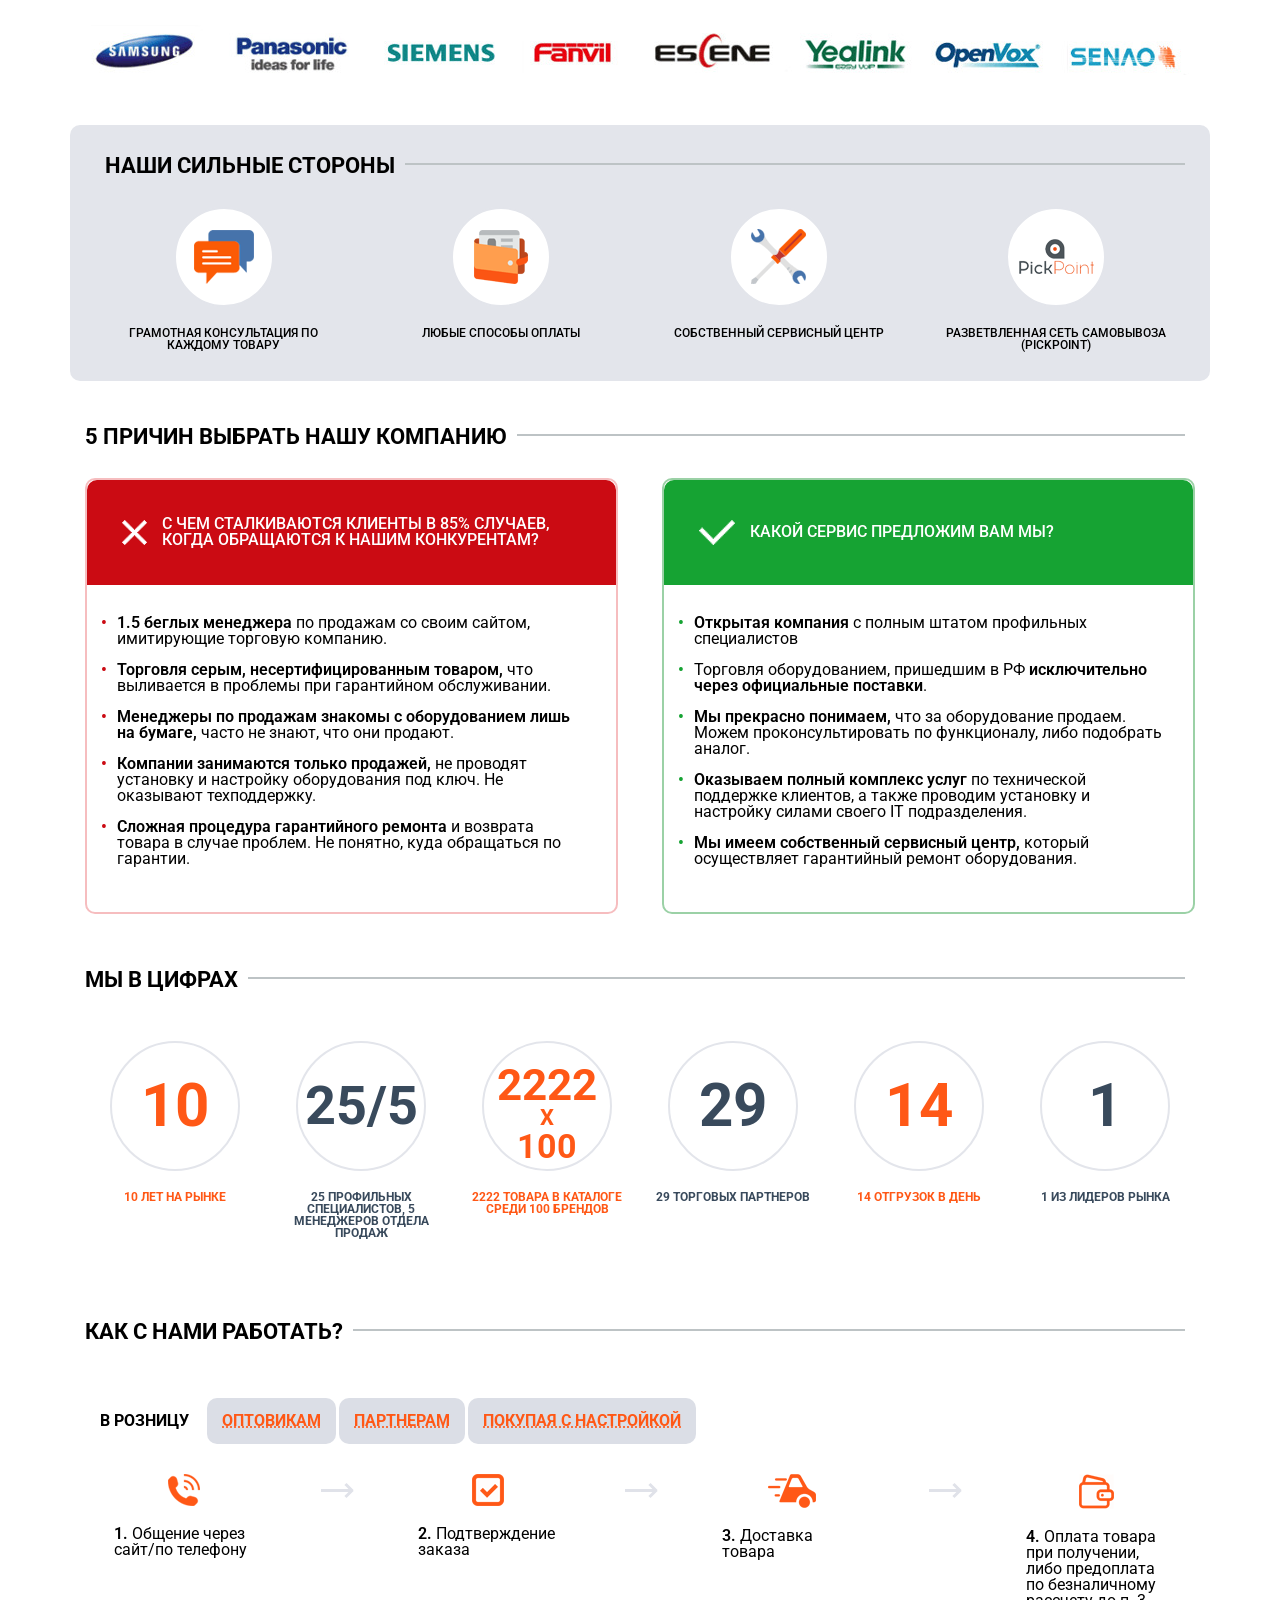
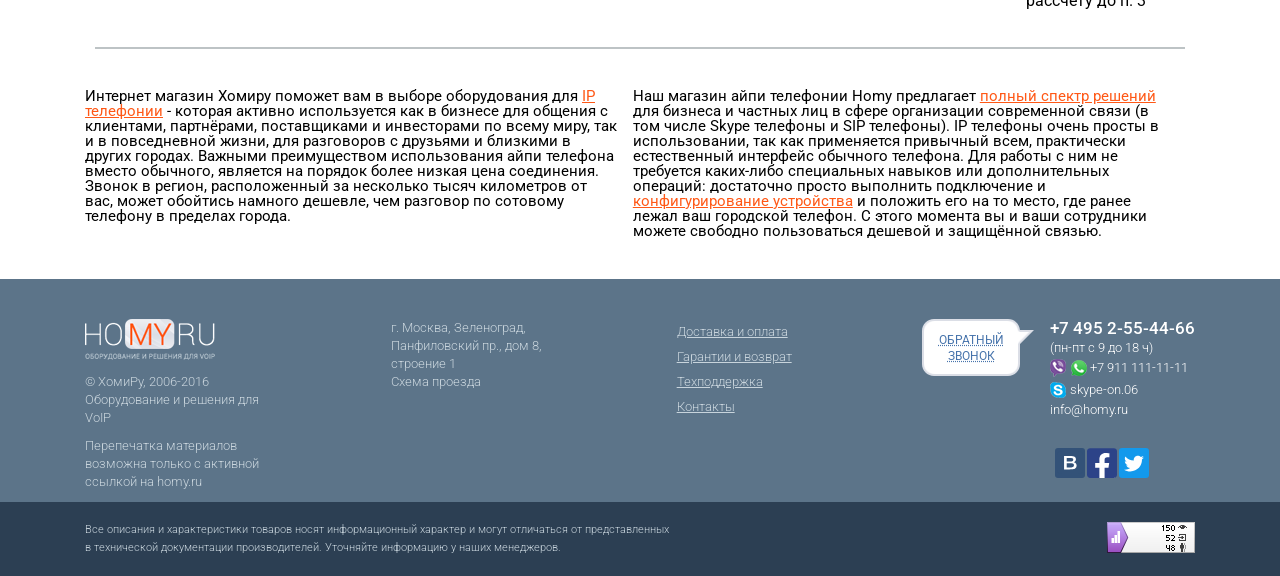
==== commit e994f538: "after feedback" ====
--- a/index.html
+++ b/index.html
@@ -406,7 +406,7 @@
         <div class="new">
             <div class="row-top">
                 <div class="block__header block__header__mobile">
-                    <div class="title"> новинки</div>
+                    новинки
                     <div class="line"></div>
                     <div class="row__button">
                         <div class="button__left button"><a href="#"><img src="images/other/Vector Smart left.png"
@@ -512,7 +512,7 @@
         <div class="recommend">
             <div class="row-top">
                 <div class="block__header block__header__mobile">
-                    <div class="title">Рекомендуем</div>
+                    Рекомендуем
                     <div class="line"></div>
 
                     <div class="row__button">
@@ -624,7 +624,7 @@
         <div class="sale">
             <div class="row-top">
                 <div class="block__header block__header__mobile">
-                    <div class="title">Распродажа</div>
+                    Распродажа
                     <div class="line"></div>
 
                     <div class="row__button">
@@ -737,7 +737,7 @@
         <div class="action">
             <div class="row-top">
                 <div class="block__header block__header__mobile">
-                    <div class="title">Акции</div>
+                    Акции
                     <div class="line"></div>
 
                     <div class="row__button">
@@ -901,7 +901,7 @@
         <div class="brands__block ">
             <div class="brands__wrapper">
                 <div class="block__header">
-                    Наши ключевые бренды<span style="margin-left: 10px;" class="blue vector">❯</span>
+                    Наши ключевые бренды<span style="margin-left: 10px;" class="blue">❯</span>
                     <div class="line"></div>
                     <a href="#" class="row__details">Все бренды</a>
                     <div class="row__button">
@@ -913,13 +913,23 @@
                             </a></div>
                     </div>
                 </div>
-                <img src="images/icons/brands.png" style="width: 100%;" alt="Brands" />
+                <ul class="brands__item__wrapper">
+                    <li><img src="images/brands/brand1.jpg"></li>
+                    <li><img src="images/brands/brand2.jpg"></li>
+                    <li><img src="images/brands/brand3.jpg"></li>
+                    <li><img src="images/brands/brand4.jpg"></li>
+                    <li><img src="images/brands/brand5.jpg"></li>
+                    <li><img src="images/brands/brand6.jpg"></li>
+                    <li><img src="images/brands/brand7.jpg"></li>
+                    <li><img src="images/brands/brand8.jpg"></li>
+                    <li><img src="images/brands/brand9.jpg"></li>
+                </ul>
             </div>
         </div>
     </section>
     <!-- Advantages Block -->
     <section class="advantages__block container">
-        <div class="block__header advantages__headline">
+        <div class="advantages__headline">
             Наши сильные стороны
             <div class="line"></div>
         </div>
@@ -946,115 +956,115 @@
     <!-- Reasons Block -->
     <section class="container">
         <div class="reasons__block">
-            <div class="block__header ">
-                5 причин выбрать нашу компанию
-                <div class="line"></div>
-            </div>
-            <div class="reasons__wrapper">
-                <div class="reasons negative">
-                    <div class="reasons__header">
-                        <img src="images/icons/negative.png" alt="Negative">
-                        <div>
-                            с чем сталкиваются клиенты в 85% случаев, когда обращаются к
-                            нашим конкурентам?
-                        </div>
-                    </div>
-                    <ul>
-                        <li>
-                            <span><b class="strong">1.5 беглых менеджера</b> по продажам со своим сайтом,
-                                имитирующие торговую компанию.</span>
-                        </li>
-                        <li>
-                            <span><b class="strong">Торговля серым, несертифицированным товаром,</b> что
-                                выливается в проблемы при гарантийном обслуживании.</span>
-                        </li>
-                        <li>
-                            <span><b class="strong">Менеджеры по продажам знакомы с оборудованием лишь на
-                                    бумаге,</b>
-                                часто не знают, что они продают.</span>
-                        </li>
-                        <li>
-                            <span><b class="strong">Компании занимаются только продажей,</b> не проводят
-                                установку и настройку оборудования под ключ. Не оказывают
-                                техподдержку.</span>
-                        </li>
-                        <li>
-                            <span><b class="strong">Сложная процедура гарантийного ремонта</b> и возврата
-                                товара в случае проблем. Не понятно, куда обращаться по
-                                гарантии.</span>
-                        </li>
-                    </ul>
-                </div>
-                <div class="reasons positive">
-                    <div class="reasons__header">
-                        <img src="images/icons/positive.png" alt="Negative">
-                        <div>какой сервис предложим вам мы?</div>
-                    </div>
-                    <ul>
-                        <li>
-                            <span><b class="strong">Открытая компания</b> с полным штатом профильных
-                                специалистов</span>
-                        </li>
-                        <li>
-                            <span>Торговля оборудованием, пришедшим в РФ
-                                <b class="strong">исключительно через официальные поставки</b>.</span>
-                        </li>
-                        <li>
-                            <span><b class="strong">Мы прекрасно понимаем,</b> что за оборудование продаем.
-                                Можем проконсультировать по функционалу, либо подобрать
-                                аналог.</span>
-                        </li>
-                        <li>
-                            <span><b class="strong">Оказываем полный комплекс услуг</b> по технической
-                                поддержке клиентов, а также проводим установку и настройку
-                                силами своего IT подразделения.</span>
-                        </li>
-                        <li>
-                            <span><b class="strong">Мы имеем собственный сервисный центр,</b> который
-                                осуществляет гарантийный ремонт оборудования.</span>
-                        </li>
-                    </ul>
-                </div>
-            </div>
-        </div>
+        <div class="block__header ">
+            5 причин выбрать нашу компанию
+            <div class="line"></div>
+        </div>
+        <div class="reasons__wrapper">
+            <div class="reasons negative">
+                <div class="reasons__header">
+                    <img src="images/icons/negative.png" alt="Negative">
+                    <div>
+                        с чем сталкиваются клиенты в 85% случаев, когда обращаются к
+                        нашим конкурентам?
+                    </div>
+                </div>
+                <ul>
+                    <li>
+                        <span><b class="strong">1.5 беглых менеджера</b> по продажам со своим сайтом,
+                            имитирующие торговую компанию.</span>
+                    </li>
+                    <li>
+                        <span><b class="strong">Торговля серым, несертифицированным товаром,</b> что
+                            выливается в проблемы при гарантийном обслуживании.</span>
+                    </li>
+                    <li>
+                        <span><b class="strong">Менеджеры по продажам знакомы с оборудованием лишь на
+                                бумаге,</b>
+                            часто не знают, что они продают.</span>
+                    </li>
+                    <li>
+                        <span><b class="strong">Компании занимаются только продажей,</b> не проводят
+                            установку и настройку оборудования под ключ. Не оказывают
+                            техподдержку.</span>
+                    </li>
+                    <li>
+                        <span><b class="strong">Сложная процедура гарантийного ремонта</b> и возврата
+                            товара в случае проблем. Не понятно, куда обращаться по
+                            гарантии.</span>
+                    </li>
+                </ul>
+            </div>
+            <div class="reasons positive">
+                <div class="reasons__header">
+                    <img src="images/icons/positive.png" alt="Negative">
+                    <div>какой сервис предложим вам мы?</div>
+                </div>
+                <ul>
+                    <li>
+                        <span><b class="strong">Открытая компания</b> с полным штатом профильных
+                            специалистов</span>
+                    </li>
+                    <li>
+                        <span>Торговля оборудованием, пришедшим в РФ
+                            <b class="strong">исключительно через официальные поставки</b>.</span>
+                    </li>
+                    <li>
+                        <span><b class="strong">Мы прекрасно понимаем,</b> что за оборудование продаем.
+                            Можем проконсультировать по функционалу, либо подобрать
+                            аналог.</span>
+                    </li>
+                    <li>
+                        <span><b class="strong">Оказываем полный комплекс услуг</b> по технической
+                            поддержке клиентов, а также проводим установку и настройку
+                            силами своего IT подразделения.</span>
+                    </li>
+                    <li>
+                        <span><b class="strong">Мы имеем собственный сервисный центр,</b> который
+                            осуществляет гарантийный ремонт оборудования.</span>
+                    </li>
+                </ul>
+            </div>
+        </div>
+    </div>
     </section>
     <section class="container">
         <div class="numbers__block">
-            <div class="block__header">
-                мы в цифрах
-                <div class="line"></div>
-            </div>
-            <div class="numbers__wrapper">
-                <div class="numbers__item">
-                    <div>10</div>
-                    <p>10 лет на рынке</p>
-                </div>
-                <div class="numbers__item">
-                    <div>25/5</div>
-                    <p>25 профильных специалистов, 5 менеджеров отдела продаж</p>
-                </div>
-                <div class="numbers__item">
-                    <div>
-                        <span>2222</span>
-                        <span>х</span>
-                        <span>100</span>
-                    </div>
-                    <p>2222 товара в каталоге среди 100 брендов</p>
-                </div>
-                <div class="numbers__item">
-                    <div>29</div>
-                    <p>29 торговых партнеров</p>
-                </div>
-                <div class="numbers__item">
-                    <div>14</div>
-                    <p>14 отгрузок в день</p>
-                </div>
-                <div class="numbers__item">
-                    <div>1</div>
-                    <p>1 из лидеров рынка</p>
-                </div>
-            </div>
-        </div>
+        <div class="block__header">
+            мы в цифрах
+            <div class="line"></div>
+        </div>
+        <div class="numbers__wrapper">
+            <div class="numbers__item">
+                <div>10</div>
+                <p>10 лет на рынке</p>
+            </div>
+            <div class="numbers__item">
+                <div>25/5</div>
+                <p>25 профильных специалистов, 5 менеджеров отдела продаж</p>
+            </div>
+            <div class="numbers__item">
+                <div>
+                    <span>2222</span>
+                    <span>х</span>
+                    <span>100</span>
+                </div>
+                <p>2222 товара в каталоге среди 100 брендов</p>
+            </div>
+            <div class="numbers__item">
+                <div>29</div>
+                <p>29 торговых партнеров</p>
+            </div>
+            <div class="numbers__item">
+                <div>14</div>
+                <p>14 отгрузок в день</p>
+            </div>
+            <div class="numbers__item">
+                <div>1</div>
+                <p>1 из лидеров рынка</p>
+            </div>
+        </div>
+    </div>
     </section>
     <!-- Work with Us Block -->
     <section>
@@ -1099,17 +1109,17 @@
             <div class="line"></div>
             <div class="info__block__text">
                 <p>
-                    Интернет магазин Хомиру поможет вам в выборе оборудования для
-                    <a href="#">IP телефонии</a> - которая активно используется как в
-                    бизнесе для общения с клиентами, партнёрами, поставщиками и
-                    инвесторами по всему миру, так и в повседневной жизни, для разговоров
-                    с друзьями и близкими в других городах. Важными преимуществом
-                    использования айпи телефона вместо обычного, является на порядок более
-                    низкая цена соединения. Звонок в регион, расположенный за несколько
-                    тысяч километров от вас, может обойтись намного дешевле, чем разговор
-                    по сотовому телефону в пределах города.<br /><a href="#">Для подключения к услугам IP-телефонии</a>
-                    требуется только стабильный выход в интернет и устройство
-                    коммуникации, например, компьютер с гарнитурой или ip телефон.
+                    Интернет магазин Хомиру поможет вам
+                    в выборе оборудования для <a href="#">IP телефонии</a>
+                    - которая активно используется как в бизнесе
+                    для общения с клиентами, партнёрами, поставщиками и инвесторами по всему миру,
+                    так и в повседневной жизни, для разговоров
+                    с друзьями и близкими в других городах. Важными преимуществом использования
+                    айпи телефона вместо обычного, является
+                    на порядок более низкая цена соединения. Звонок в регион,
+                    расположенный за несколько тысяч километров от вас, может обойтись намного дешевле,
+                    чем разговор по сотовому телефону в пределах города.
+
                 </p>
                 <p>
                     Наш магазин айпи телефонии Homy предлагает
--- a/css/style.css
+++ b/css/style.css
@@ -2,14 +2,12 @@
   box-sizing: border-box;
 }
 
-*,
-*::after,
-*::before {
+*, *::after, *::before {
   box-sizing: inherit;
 }
 
 body {
-  font-family: "Roboto", sans-serif;
+  font-family: 'Roboto', sans-serif;
   min-width: 320px;
 }
 
@@ -18,21 +16,21 @@
   margin: auto;
 }
 
-.header__login,
-.header__slogan,
-.footer__middle-idea,
-.header__work-time,
-.header__tagline,
-.header__tagline__icon,
-.header__search__bar,
-.header__cart__info,
-.header__whishlist,
-.banner__block,
-.right-now__block,
-.brands__block,
-.advantages__block,
-.reasons__block,
-.numbers__block,
+.header__login, 
+.header__slogan, 
+.footer__middle-idea, 
+.header__work-time, 
+.header__tagline, 
+.header__tagline__icon, 
+.header__search__bar, 
+.header__cart__info, 
+.header__whishlist, 
+.banner__block, 
+.right-now__block, 
+.brands__block, 
+.advantages__block, 
+.reasons__block, 
+.numbers__block, 
 .info__block {
   display: none;
 }
@@ -42,7 +40,7 @@
 }
 
 .blue {
-  color: #4673ab;
+  color: #4673AB;
 }
 
 .dotted {
@@ -55,6 +53,7 @@
 }
 
 .line {
+  height: 10px;
   flex-grow: 1;
   margin: 0 10px;
   border-bottom: 2px solid #bdc3c5;
@@ -103,8 +102,7 @@
   border-radius: 1px;
 }
 
-.burger__line::after,
-.burger__line::before {
+.burger__line::after, .burger__line::before {
   content: "";
   display: block;
   position: absolute;
@@ -160,25 +158,24 @@
   display: none;
 }
 
-#check-menu:checked ~ .burger__menu {
+#check-menu:checked~.burger__menu {
   min-height: 100%;
   font-size: 15px;
 }
 
-#check-menu:checked ~ .burger__label-item .burger__line {
+#check-menu:checked~.burger__label-item .burger__line {
   background-color: transparent;
 }
 
-#check-menu:checked ~ .burger__label-item .burger__line::after,
-#check-menu:checked ~ .burger__label-item .burger__line::before {
+#check-menu:checked~.burger__label-item .burger__line::after, #check-menu:checked~.burger__label-item .burger__line::before {
   top: 0;
 }
 
-#check-menu:checked ~ .burger__label-item .burger__line::after {
+#check-menu:checked~.burger__label-item .burger__line::after {
   transform: rotate(-45deg);
 }
 
-#check-menu:checked ~ .burger__label-item .burger__line::before {
+#check-menu:checked~.burger__label-item .burger__line::before {
   transform: rotate(45deg);
 }
 
@@ -245,8 +242,7 @@
   z-index: 5;
 }
 
-.menu__item:hover .menu__sub,
-.menu__drop-down:hover .menu__sub-menu {
+.menu__item:hover .menu__sub, .menu__drop-down:hover .menu__sub-menu {
   display: block;
 }
 
@@ -286,9 +282,9 @@
   display: flex;
 }
 
-.visited-link > a:visited {
+.visited-link>a:visited {
   text-decoration: none;
-  color: #4673ab;
+  color: #4673AB;
 }
 
 .header__link {
@@ -368,7 +364,6 @@
   text-transform: uppercase;
   padding-bottom: 25px;
   display: flex;
-  align-items: center;
 }
 
 /*END Header Block*/
@@ -501,8 +496,7 @@
   border-radius: 4px;
 }
 
-.news__month,
-.news__item_text {
+.news__month, .news__item_text {
   color: #040d0d;
   font-size: 13px;
   font-weight: 300;
@@ -567,7 +561,7 @@
   text-align: right;
   text-transform: uppercase;
   padding-right: 25px;
-  background: url("../images/other/Vector\ right\ blue.png") right no-repeat;
+  background: url("../images/other/right_blue.png") right no-repeat;
 }
 
 .row__button {
@@ -857,6 +851,7 @@
 
 .colaboration__item {
   color: #ff5816;
+  text-decoration: underline dotted #ff5816;
   border-radius: 10px;
   padding: 15px;
   margin-left: 3px;
@@ -864,10 +859,7 @@
   text-transform: uppercase;
   font-weight: bold;
   width: fit-content;
-}
-
-.colaboration__item > span {
-  border-bottom: 1px dotted #ff5816;
+  cursor: pointer;
 }
 
 .colaboration__item:hover {
@@ -879,7 +871,7 @@
   display: flex;
   flex-wrap: wrap;
   justify-content: space-around;
-  gap: 30px;
+  gap: 10px;
   margin-bottom: 30px;
 }
 
@@ -889,21 +881,20 @@
   gap: 20px;
   align-items: center;
   text-align: left;
-  width: 120px;
+  width: 140px;
 }
 
 .purchase__stage__arrow {
-  background: #e0e2e9;
+  background: #E0E2E9;
   height: 3px;
   width: 30px;
   position: relative;
-  top: 60px;
-}
-
-.purchase__stage__arrow::before,
-.purchase__stage__arrow::after {
+  top: 15px;
+}
+
+.purchase__stage__arrow::before, .purchase__stage__arrow::after {
   content: "";
-  background: #e0e2e9;
+  background: #E0E2E9;
   position: absolute;
   height: 3px;
   width: 10px;
@@ -951,8 +942,7 @@
   text-decoration: none;
 }
 
-.footer__middle-right-link,
-.footer__content-link {
+.footer__middle-right-link, .footer__content-link {
   color: #c8d4dc;
   font-size: 13px;
   font-weight: 300;
@@ -983,10 +973,7 @@
   padding: 10px 0;
 }
 
-.footer__left__center-text,
-.footer__middle-right__center,
-.footer__middle-right__idea,
-.footer__middle-time {
+.footer__left__center-text, .footer__middle-right__center, .footer__middle-right__idea, .footer__middle-time {
   display: none;
 }
 
@@ -1060,8 +1047,7 @@
 
 .footer__middle-viber {
   padding: 2px 0px 2px 40px;
-  background: url("../images/footer/icons/icon-viber.png") left no-repeat,
-    url("../images/footer/icons/icon-phone.png") 17% no-repeat;
+  background: url("../images/footer/icons/icon-viber.png") left no-repeat, url("../images/footer/icons/icon-phone.png") 17% no-repeat;
 }
 
 .footer__middle-skype {
@@ -1107,8 +1093,7 @@
     width: 213px;
     padding: 0 15px;
   }
-  .item__title,
-  .item-action {
+  .item__title, .item-action {
     padding: 0;
   }
   .item__title-action {
@@ -1233,12 +1218,11 @@
   }
   .banner__wrapper {
     display: block;
-    max-width: 850px;
   }
   .banner__small {
     display: block;
     height: 50px;
-    background-color: #e3e5eb;
+    background-color: #E3E5EB;
     border-radius: 10px;
     font-size: 16px;
     text-align: center;
@@ -1253,26 +1237,28 @@
     border-radius: 10px;
     background-image: url("../images/icons/slider-bg.png");
     background-repeat: no-repeat;
+    background-position: right;   
     background-size: cover;
     position: relative;
   }
   .banner__slider__arrow {
     margin: auto;
     cursor: pointer;
+    padding: 10px;
   }
   .banner__slider__arrow:hover {
     opacity: 70%;
   }
   .banner__slider__wrapper {
     align-items: flex-start;
-    padding: 40px 50px;
+    padding: 50px 10px;
     display: flex;
     flex-direction: column;
     justify-content: space-evenly;
     color: #ffffff;
   }
   .banner__slider__slogan {
-    font-size: 25px;
+    font-size: 23px;
     text-transform: uppercase;
     margin-bottom: 55px;
   }
@@ -1295,13 +1281,14 @@
   .banner__slider__btn {
     width: 155px;
     height: 40px;
-    color: #4673ab;
+    color: #4673AB;
     font-size: 16px;
     text-transform: uppercase;
     border: none;
     border-radius: 10px;
-    border-bottom: 3px solid #c4c4c4;
-    transition: 0.2s;
+    border-bottom: 3px solid #C4C4C4;
+    transition: .2s;
+    cursor: pointer;
   }
   .banner__slider__btn:hover {
     border: none;
@@ -1316,14 +1303,14 @@
     bottom: 20px;
     display: flex;
   }
-  .banner__slider__navigation > span {
+  .banner__slider__navigation>span {
     margin-right: 4px;
     width: 20px;
     height: 20px;
     background-color: #c4c4c4;
     border-radius: 5px;
   }
-  .banner__slider__navigation > span.active {
+  .banner__slider__navigation>span.active {
     background-color: #ff5816;
   }
   .block__header {
@@ -1332,17 +1319,14 @@
     text-transform: uppercase;
     margin-bottom: 30px;
     font-size: 22px;
-    align-items: center;
-  }
-  .block__header > a {
+  }
+  .block__header>a {
     font-weight: 400;
     text-transform: initial;
   }
-  /* Start news style */
   .news__left {
     display: block;
   }
-  /*End news style*/
   .item_visible-750 {
     display: flex;
   }
@@ -1363,7 +1347,7 @@
     display: flex;
     flex-direction: column;
     align-items: center;
-    color: #4673ab;
+    color: #4673AB;
   }
   .right-now_item__link {
     text-decoration: underline;
@@ -1377,6 +1361,14 @@
     display: block;
     margin-bottom: 50px;
   }
+  .brands__item__wrapper {
+    display: flex;
+    justify-content: space-around;
+    flex-wrap: wrap;
+    overflow: hidden;
+    height: 50px;
+  }
+
   .advantages__block {
     display: block;
     background: #e3e5eb;
@@ -1390,6 +1382,11 @@
   }
   .advantages__headline {
     padding: 30px 0 0 20px;
+    display: flex;
+    font-weight: bold;
+    text-transform: uppercase;
+    margin-bottom: 10px;
+    font-size: 22px;
   }
   .advantages__item {
     display: flex;
@@ -1416,7 +1413,7 @@
     width: 100px;
     height: 100px;
   }
-  .advantages__item > img {
+  .advantages__item>img {
     width: 70px;
     margin: auto;
   }
@@ -1433,23 +1430,23 @@
     padding: 20px;
     color: #fff;
     border-radius: 10px 10px 0 0;
-    min-height: 95px;
-  }
-  .reasons__header > img {
+    min-height: 105px;
+  }
+  .reasons__header>img {
     height: 25px;
     margin: auto 15px;
   }
-  .reasons__header > div {
+  .reasons__header>div {
     margin: auto 0;
-    font-size: 18px;
+    font-size: 16px;
     font-weight: 500;
     text-transform: uppercase;
     text-align: left;
   }
-  .negative > .reasons__header {
+  .negative>.reasons__header {
     background-color: #cb0b13;
   }
-  .positive > .reasons__header {
+  .positive>.reasons__header {
     background-color: #16a333;
   }
   .negative {
@@ -1465,12 +1462,12 @@
   .reasons ul {
     padding: 30px;
   }
-  .reasons ul > li {
+  .reasons ul>li {
     margin-bottom: 15px;
   }
   .negative ul li::before {
     content: "\2022";
-    color: #cb0b13;
+    color: #CB0B13;
     font-weight: bold;
     display: inline-block;
     width: 12px;
@@ -1478,7 +1475,7 @@
   }
   .positive ul li::before {
     content: "\2022";
-    color: #16a333;
+    color: #16A333;
     font-weight: bold;
     display: inline-block;
     width: 12px;
@@ -1512,22 +1509,22 @@
   .numbers__item:nth-child(even) {
     color: #394a5c;
   }
-  .numbers__item:nth-child(2) > div {
+  .numbers__item:nth-child(2)>div {
     font-size: 54px;
   }
-  .numbers__item:nth-child(3) > div {
+  .numbers__item:nth-child(3)>div {
     font-size: 44px;
     display: flex;
     flex-direction: column;
     padding-top: 30px;
   }
-  .numbers__item:nth-child(3) > div > span:nth-child(2) {
+  .numbers__item:nth-child(3)>div>span:nth-child(2) {
     font-size: 22px;
   }
-  .numbers__item:nth-child(3) > div > span:nth-child(3) {
+  .numbers__item:nth-child(3)>div>span:nth-child(3) {
     font-size: 34px;
   }
-  .numbers__item > div {
+  .numbers__item>div {
     border: 2px solid #e3e5eb;
     background: #fff;
     display: flex;
@@ -1548,8 +1545,9 @@
     display: flex;
     gap: 15px;
     margin: 40px 0;
-  }
-  .info__block__text > p {
+    font-size: 15px;
+  }
+  .info__block__text>p {
     width: 48%;
   }
   .info__block__text a {
@@ -1563,19 +1561,13 @@
   .footer__content-top {
     display: none;
   }
-  .footer__middle-left,
-  .footer__text-content {
+  .footer__middle-left, .footer__text-content {
     width: 176px;
   }
   .footer__left__center-text {
     width: 155px;
   }
-  .footer__middle-time,
-  .footer__middle-slogan,
-  .footer__middle-right__center,
-  .footer__bottom-text,
-  .footer__content-bottom__idea,
-  .footer__left__center-text {
+  .footer__middle-time, .footer__middle-slogan, .footer__middle-right__center, .footer__bottom-text, .footer__content-bottom__idea, .footer__left__center-text {
     display: block;
   }
   .footer__content-bottom__left {
@@ -1604,6 +1596,11 @@
     min-width: 265px;
   }
   /*End news style*/
+
+  .banner__slider__wrapper {
+    padding: 40px 50px;
+  }
+
   .item_visible-980 {
     display: flex;
   }
@@ -1622,17 +1619,14 @@
     padding: 0 15px;
   }
   .menu,
-  .menu__product,
-  .row__details,
-  .arrow-left,
-  .arrow-right,
+  .menu__product, 
+  .row__details, 
+  .arrow-left, 
+  .arrow-right, 
   .footer__middle-right__idea {
     display: block;
   }
-  .burger,
-  .row__button,
-  .vector,
-  .footer__content-bottom__idea {
+  .burger, .row__button, .footer__content-bottom__idea {
     display: none;
   }
   .item {
@@ -1646,7 +1640,6 @@
     background: none;
     padding: 0;
   }
-
   .item__title {
     padding: 0 5px;
   }
@@ -1686,7 +1679,7 @@
     width: 240px;
   }
   .header__search__field {
-    background-color: #eff0f4;
+    background-color: #EFF0F4;
     border: none;
     border-radius: 5px;
     height: 30px;
@@ -1699,4 +1692,4 @@
     height: 28px;
     color: #ffffff;
   }
-}
+}
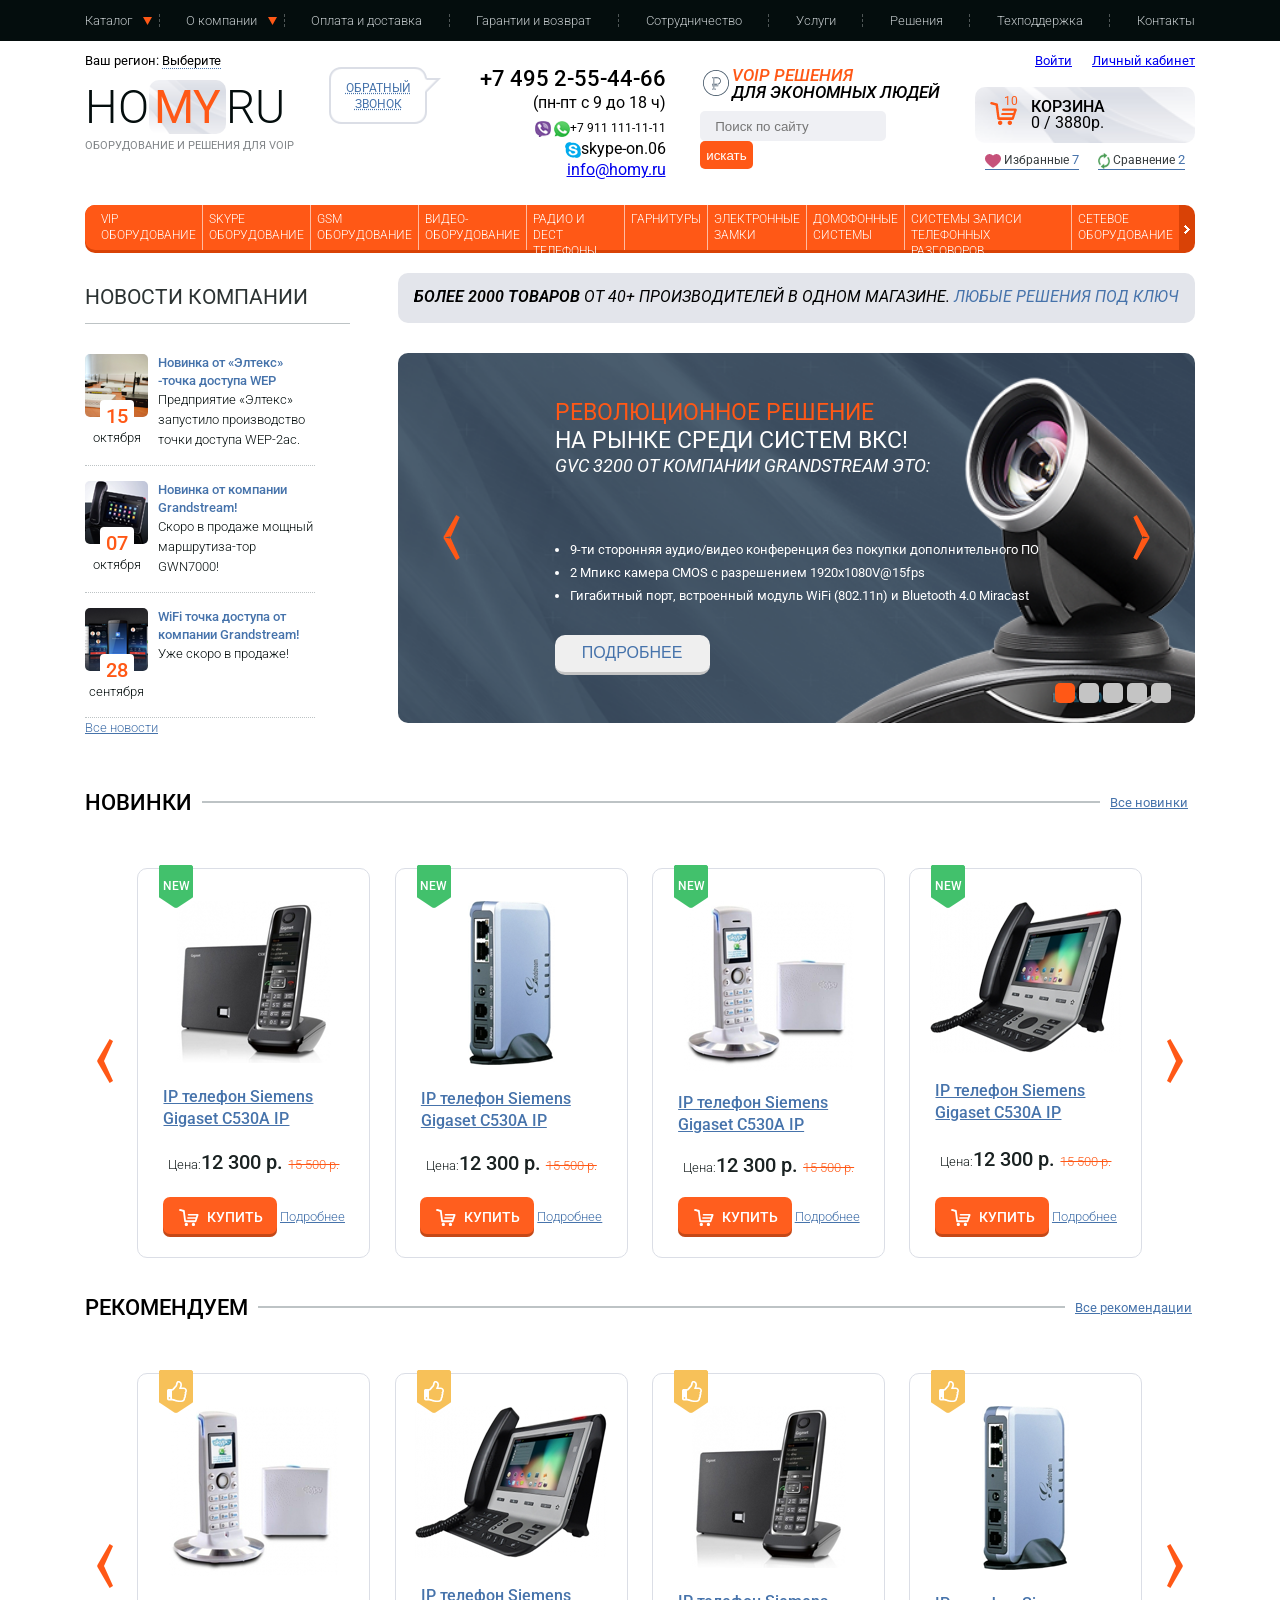
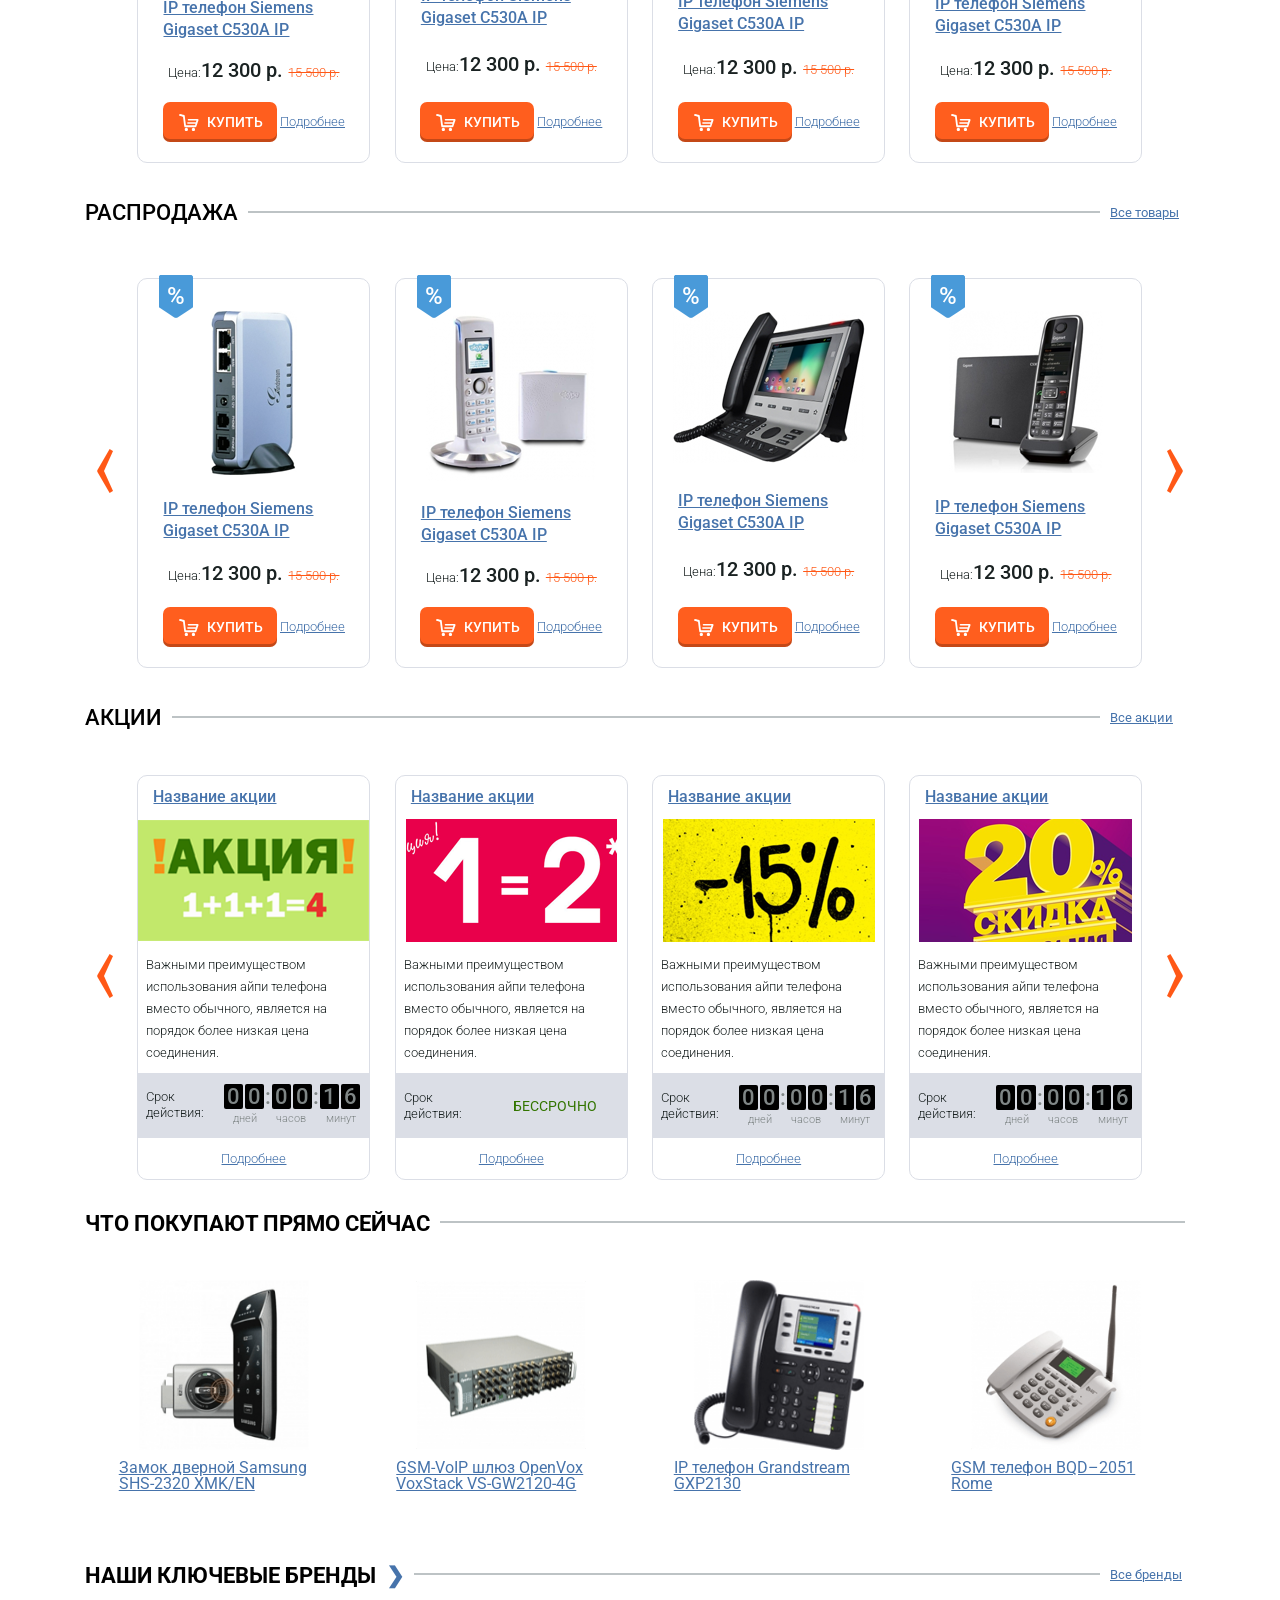
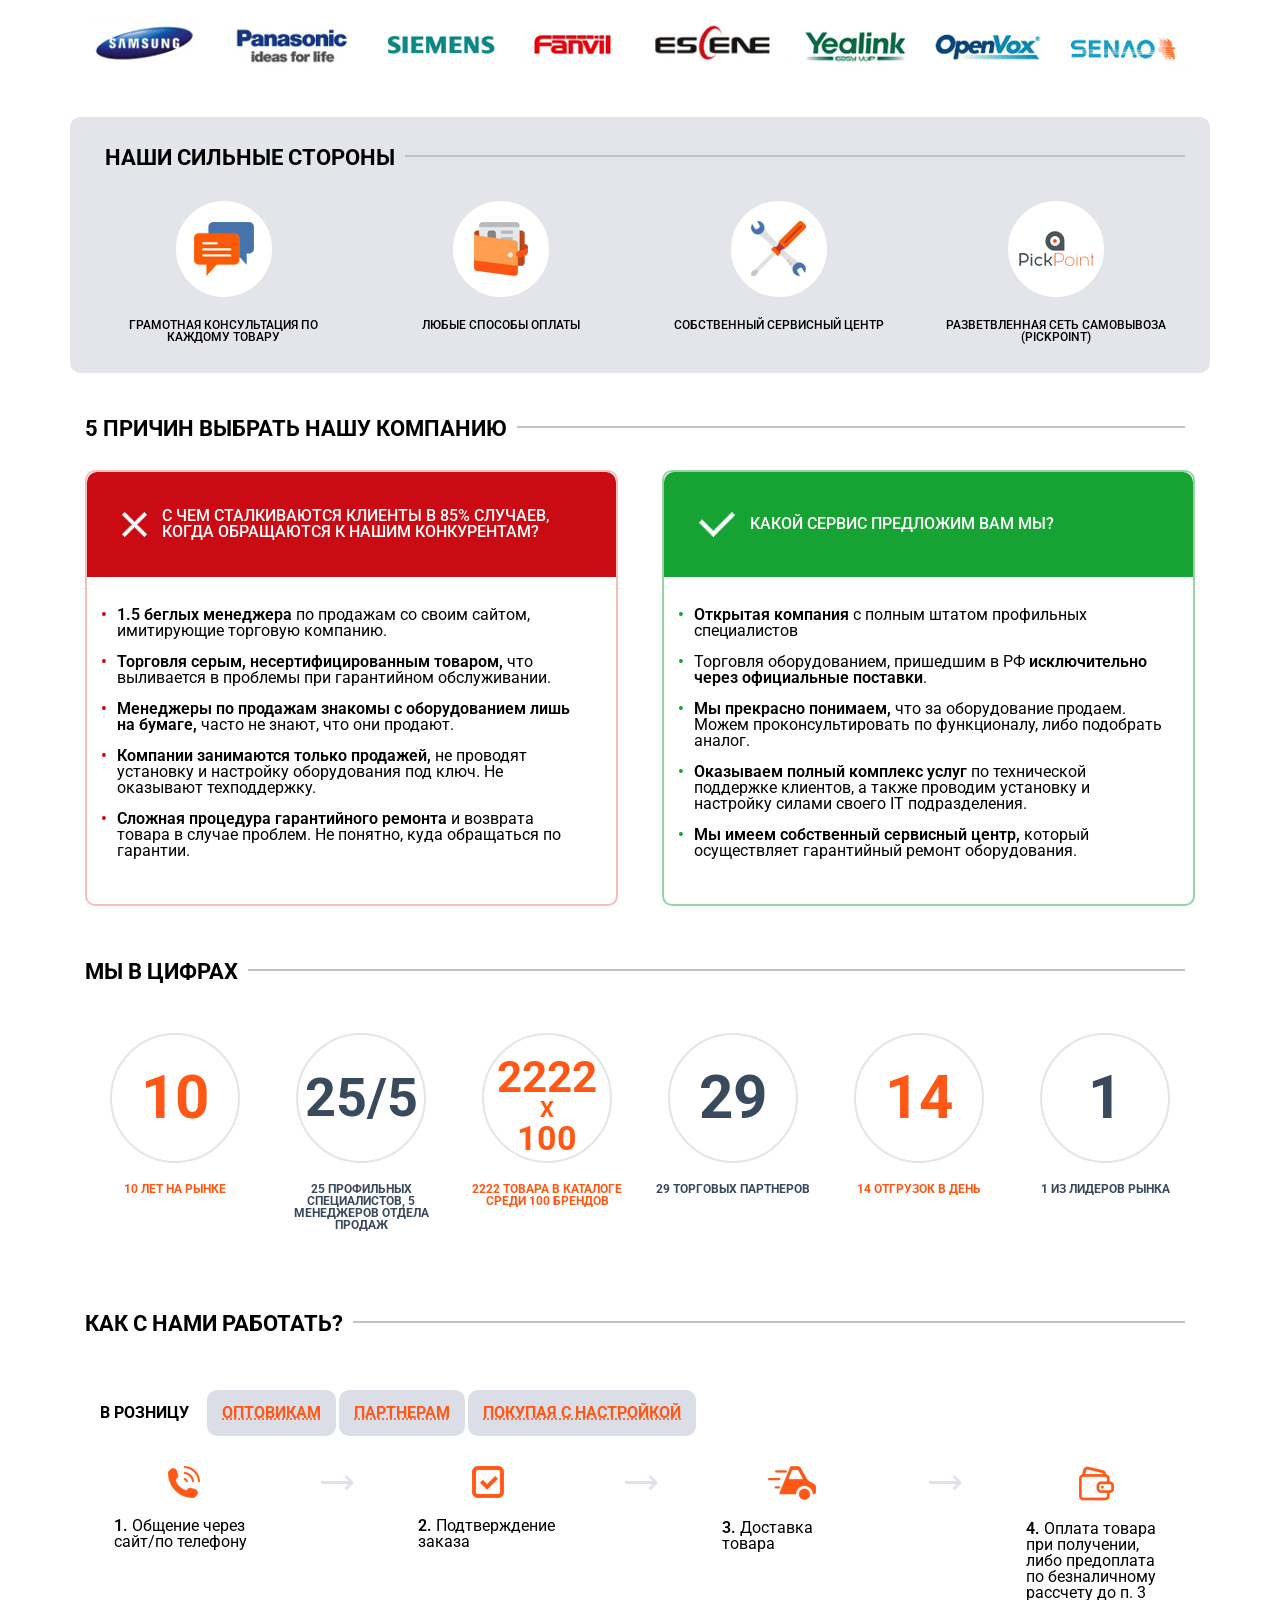
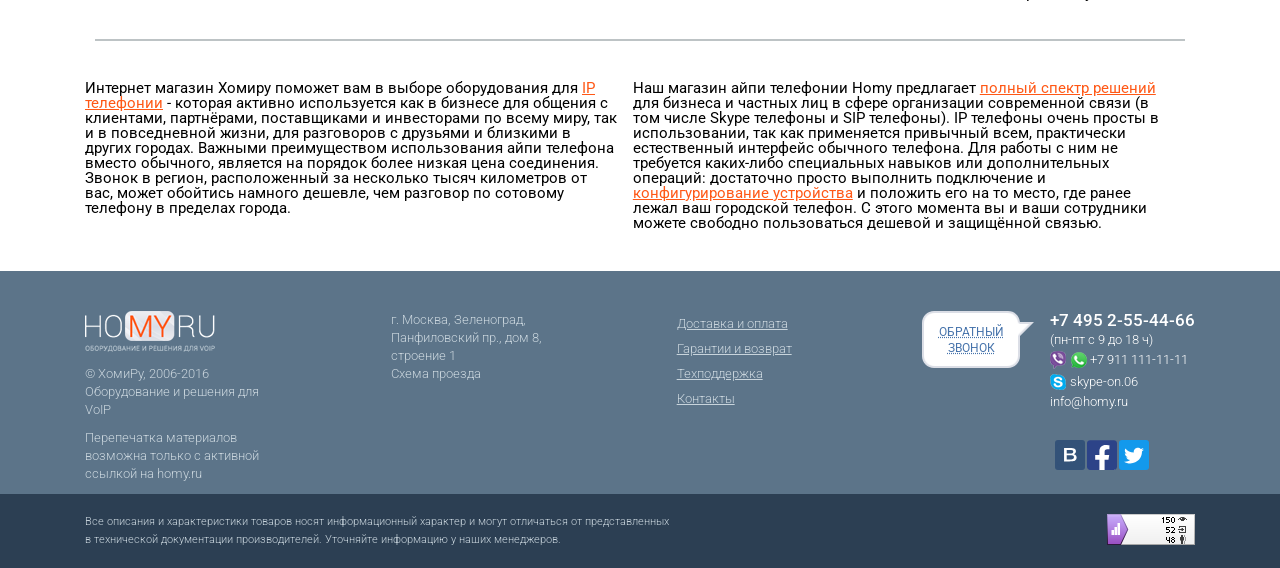
==== commit 7cd815b6: "after feedback" ====
--- a/index.html
+++ b/index.html
@@ -406,7 +406,7 @@
         <div class="new">
             <div class="row-top">
                 <div class="block__header block__header__mobile">
-                    новинки
+                    <div class="title"> новинки</div>
                     <div class="line"></div>
                     <div class="row__button">
                         <div class="button__left button"><a href="#"><img src="images/other/Vector Smart left.png"
@@ -512,7 +512,7 @@
         <div class="recommend">
             <div class="row-top">
                 <div class="block__header block__header__mobile">
-                    Рекомендуем
+                    <div class="title">Рекомендуем</div>
                     <div class="line"></div>
 
                     <div class="row__button">
@@ -624,7 +624,7 @@
         <div class="sale">
             <div class="row-top">
                 <div class="block__header block__header__mobile">
-                    Распродажа
+                    <div class="title">Распродажа</div>
                     <div class="line"></div>
 
                     <div class="row__button">
@@ -737,7 +737,7 @@
         <div class="action">
             <div class="row-top">
                 <div class="block__header block__header__mobile">
-                    Акции
+                    <div class="title">Акции</div>
                     <div class="line"></div>
 
                     <div class="row__button">
@@ -901,7 +901,7 @@
         <div class="brands__block ">
             <div class="brands__wrapper">
                 <div class="block__header">
-                    Наши ключевые бренды<span style="margin-left: 10px;" class="blue">❯</span>
+                    Наши ключевые бренды<span style="margin-left: 10px;" class="blue vector">❯</span>
                     <div class="line"></div>
                     <a href="#" class="row__details">Все бренды</a>
                     <div class="row__button">
@@ -956,115 +956,115 @@
     <!-- Reasons Block -->
     <section class="container">
         <div class="reasons__block">
-        <div class="block__header ">
-            5 причин выбрать нашу компанию
-            <div class="line"></div>
-        </div>
-        <div class="reasons__wrapper">
-            <div class="reasons negative">
-                <div class="reasons__header">
-                    <img src="images/icons/negative.png" alt="Negative">
-                    <div>
-                        с чем сталкиваются клиенты в 85% случаев, когда обращаются к
-                        нашим конкурентам?
-                    </div>
-                </div>
-                <ul>
-                    <li>
-                        <span><b class="strong">1.5 беглых менеджера</b> по продажам со своим сайтом,
-                            имитирующие торговую компанию.</span>
-                    </li>
-                    <li>
-                        <span><b class="strong">Торговля серым, несертифицированным товаром,</b> что
-                            выливается в проблемы при гарантийном обслуживании.</span>
-                    </li>
-                    <li>
-                        <span><b class="strong">Менеджеры по продажам знакомы с оборудованием лишь на
-                                бумаге,</b>
-                            часто не знают, что они продают.</span>
-                    </li>
-                    <li>
-                        <span><b class="strong">Компании занимаются только продажей,</b> не проводят
-                            установку и настройку оборудования под ключ. Не оказывают
-                            техподдержку.</span>
-                    </li>
-                    <li>
-                        <span><b class="strong">Сложная процедура гарантийного ремонта</b> и возврата
-                            товара в случае проблем. Не понятно, куда обращаться по
-                            гарантии.</span>
-                    </li>
-                </ul>
-            </div>
-            <div class="reasons positive">
-                <div class="reasons__header">
-                    <img src="images/icons/positive.png" alt="Negative">
-                    <div>какой сервис предложим вам мы?</div>
-                </div>
-                <ul>
-                    <li>
-                        <span><b class="strong">Открытая компания</b> с полным штатом профильных
-                            специалистов</span>
-                    </li>
-                    <li>
-                        <span>Торговля оборудованием, пришедшим в РФ
-                            <b class="strong">исключительно через официальные поставки</b>.</span>
-                    </li>
-                    <li>
-                        <span><b class="strong">Мы прекрасно понимаем,</b> что за оборудование продаем.
-                            Можем проконсультировать по функционалу, либо подобрать
-                            аналог.</span>
-                    </li>
-                    <li>
-                        <span><b class="strong">Оказываем полный комплекс услуг</b> по технической
-                            поддержке клиентов, а также проводим установку и настройку
-                            силами своего IT подразделения.</span>
-                    </li>
-                    <li>
-                        <span><b class="strong">Мы имеем собственный сервисный центр,</b> который
-                            осуществляет гарантийный ремонт оборудования.</span>
-                    </li>
-                </ul>
-            </div>
-        </div>
-    </div>
+            <div class="block__header ">
+                5 причин выбрать нашу компанию
+                <div class="line"></div>
+            </div>
+            <div class="reasons__wrapper">
+                <div class="reasons negative">
+                    <div class="reasons__header">
+                        <img src="images/icons/negative.png" alt="Negative">
+                        <div>
+                            с чем сталкиваются клиенты в 85% случаев, когда обращаются к
+                            нашим конкурентам?
+                        </div>
+                    </div>
+                    <ul>
+                        <li>
+                            <span><b class="strong">1.5 беглых менеджера</b> по продажам со своим сайтом,
+                                имитирующие торговую компанию.</span>
+                        </li>
+                        <li>
+                            <span><b class="strong">Торговля серым, несертифицированным товаром,</b> что
+                                выливается в проблемы при гарантийном обслуживании.</span>
+                        </li>
+                        <li>
+                            <span><b class="strong">Менеджеры по продажам знакомы с оборудованием лишь на
+                                    бумаге,</b>
+                                часто не знают, что они продают.</span>
+                        </li>
+                        <li>
+                            <span><b class="strong">Компании занимаются только продажей,</b> не проводят
+                                установку и настройку оборудования под ключ. Не оказывают
+                                техподдержку.</span>
+                        </li>
+                        <li>
+                            <span><b class="strong">Сложная процедура гарантийного ремонта</b> и возврата
+                                товара в случае проблем. Не понятно, куда обращаться по
+                                гарантии.</span>
+                        </li>
+                    </ul>
+                </div>
+                <div class="reasons positive">
+                    <div class="reasons__header">
+                        <img src="images/icons/positive.png" alt="Negative">
+                        <div>какой сервис предложим вам мы?</div>
+                    </div>
+                    <ul>
+                        <li>
+                            <span><b class="strong">Открытая компания</b> с полным штатом профильных
+                                специалистов</span>
+                        </li>
+                        <li>
+                            <span>Торговля оборудованием, пришедшим в РФ
+                                <b class="strong">исключительно через официальные поставки</b>.</span>
+                        </li>
+                        <li>
+                            <span><b class="strong">Мы прекрасно понимаем,</b> что за оборудование продаем.
+                                Можем проконсультировать по функционалу, либо подобрать
+                                аналог.</span>
+                        </li>
+                        <li>
+                            <span><b class="strong">Оказываем полный комплекс услуг</b> по технической
+                                поддержке клиентов, а также проводим установку и настройку
+                                силами своего IT подразделения.</span>
+                        </li>
+                        <li>
+                            <span><b class="strong">Мы имеем собственный сервисный центр,</b> который
+                                осуществляет гарантийный ремонт оборудования.</span>
+                        </li>
+                    </ul>
+                </div>
+            </div>
+        </div>
     </section>
     <section class="container">
         <div class="numbers__block">
-        <div class="block__header">
-            мы в цифрах
-            <div class="line"></div>
-        </div>
-        <div class="numbers__wrapper">
-            <div class="numbers__item">
-                <div>10</div>
-                <p>10 лет на рынке</p>
-            </div>
-            <div class="numbers__item">
-                <div>25/5</div>
-                <p>25 профильных специалистов, 5 менеджеров отдела продаж</p>
-            </div>
-            <div class="numbers__item">
-                <div>
-                    <span>2222</span>
-                    <span>х</span>
-                    <span>100</span>
-                </div>
-                <p>2222 товара в каталоге среди 100 брендов</p>
-            </div>
-            <div class="numbers__item">
-                <div>29</div>
-                <p>29 торговых партнеров</p>
-            </div>
-            <div class="numbers__item">
-                <div>14</div>
-                <p>14 отгрузок в день</p>
-            </div>
-            <div class="numbers__item">
-                <div>1</div>
-                <p>1 из лидеров рынка</p>
-            </div>
-        </div>
-    </div>
+            <div class="block__header">
+                мы в цифрах
+                <div class="line"></div>
+            </div>
+            <div class="numbers__wrapper">
+                <div class="numbers__item">
+                    <div>10</div>
+                    <p>10 лет на рынке</p>
+                </div>
+                <div class="numbers__item">
+                    <div>25/5</div>
+                    <p>25 профильных специалистов, 5 менеджеров отдела продаж</p>
+                </div>
+                <div class="numbers__item">
+                    <div>
+                        <span>2222</span>
+                        <span>х</span>
+                        <span>100</span>
+                    </div>
+                    <p>2222 товара в каталоге среди 100 брендов</p>
+                </div>
+                <div class="numbers__item">
+                    <div>29</div>
+                    <p>29 торговых партнеров</p>
+                </div>
+                <div class="numbers__item">
+                    <div>14</div>
+                    <p>14 отгрузок в день</p>
+                </div>
+                <div class="numbers__item">
+                    <div>1</div>
+                    <p>1 из лидеров рынка</p>
+                </div>
+            </div>
+        </div>
     </section>
     <!-- Work with Us Block -->
     <section>
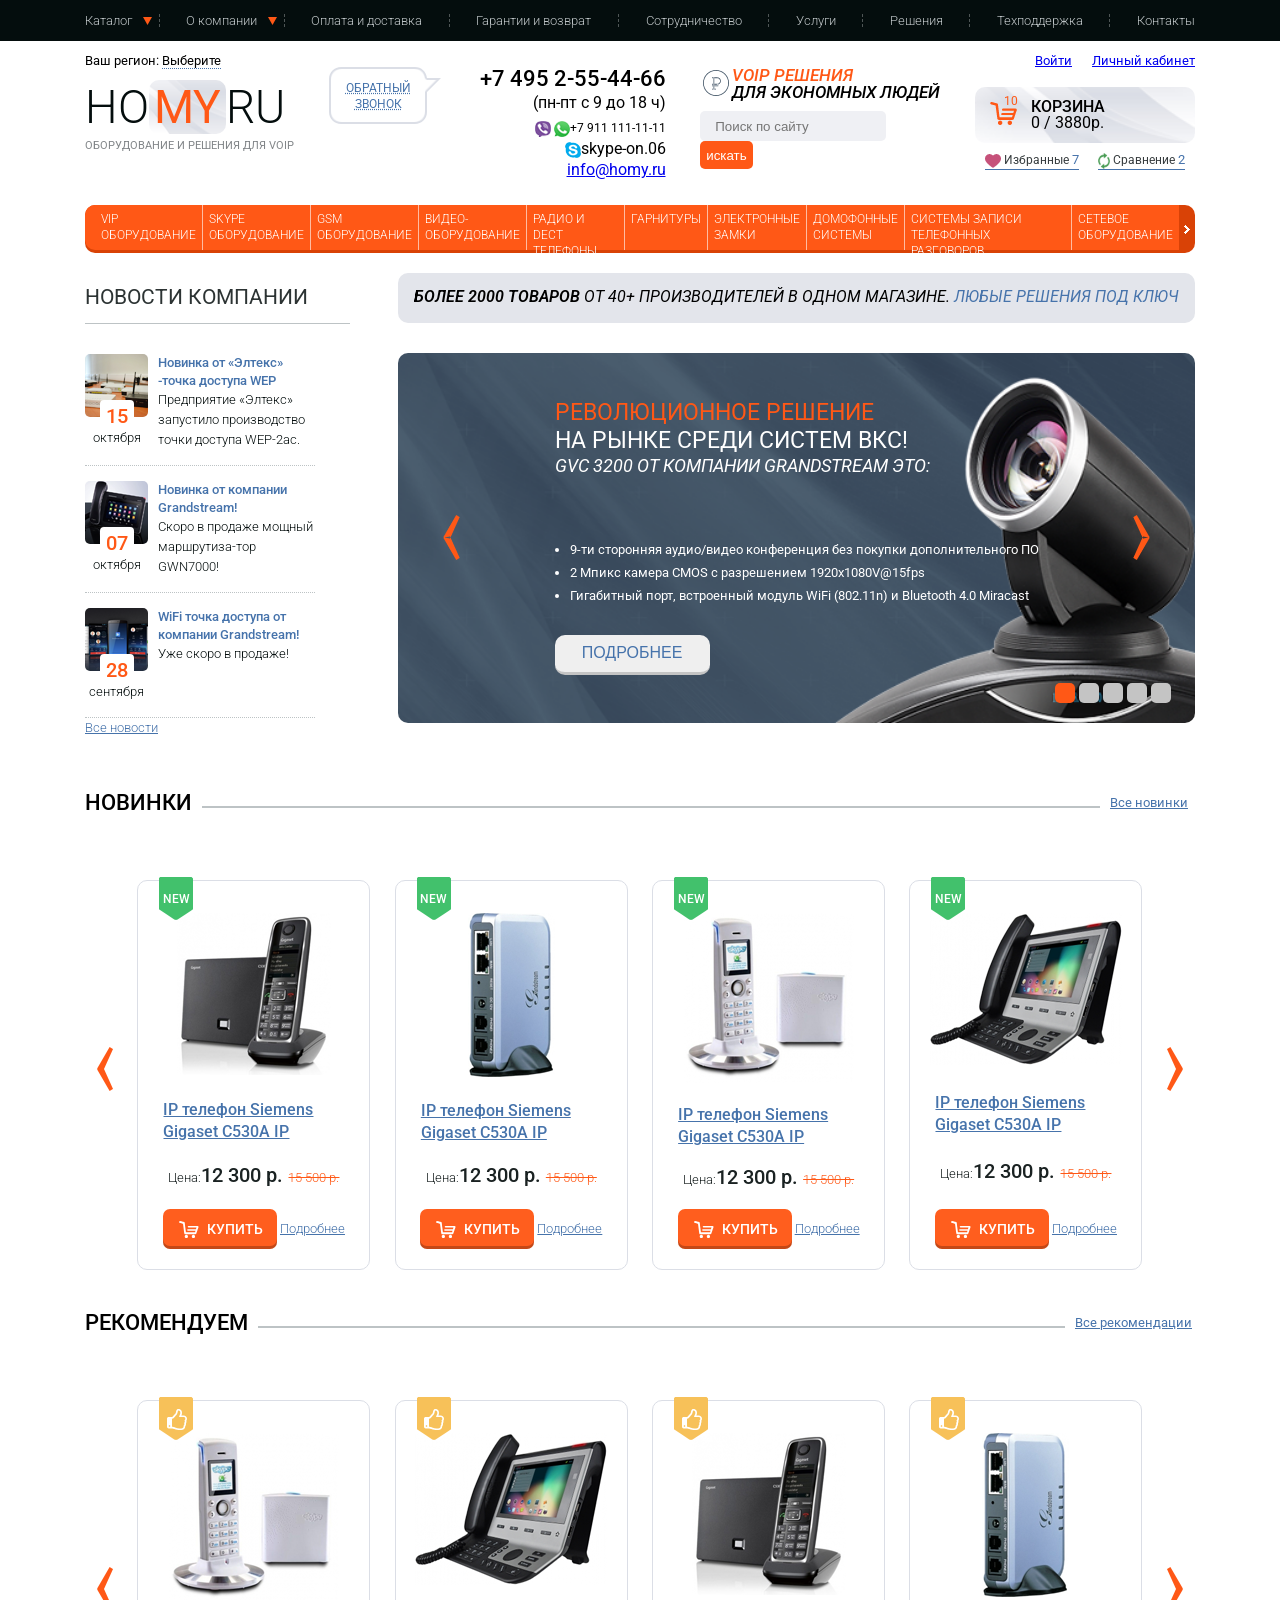
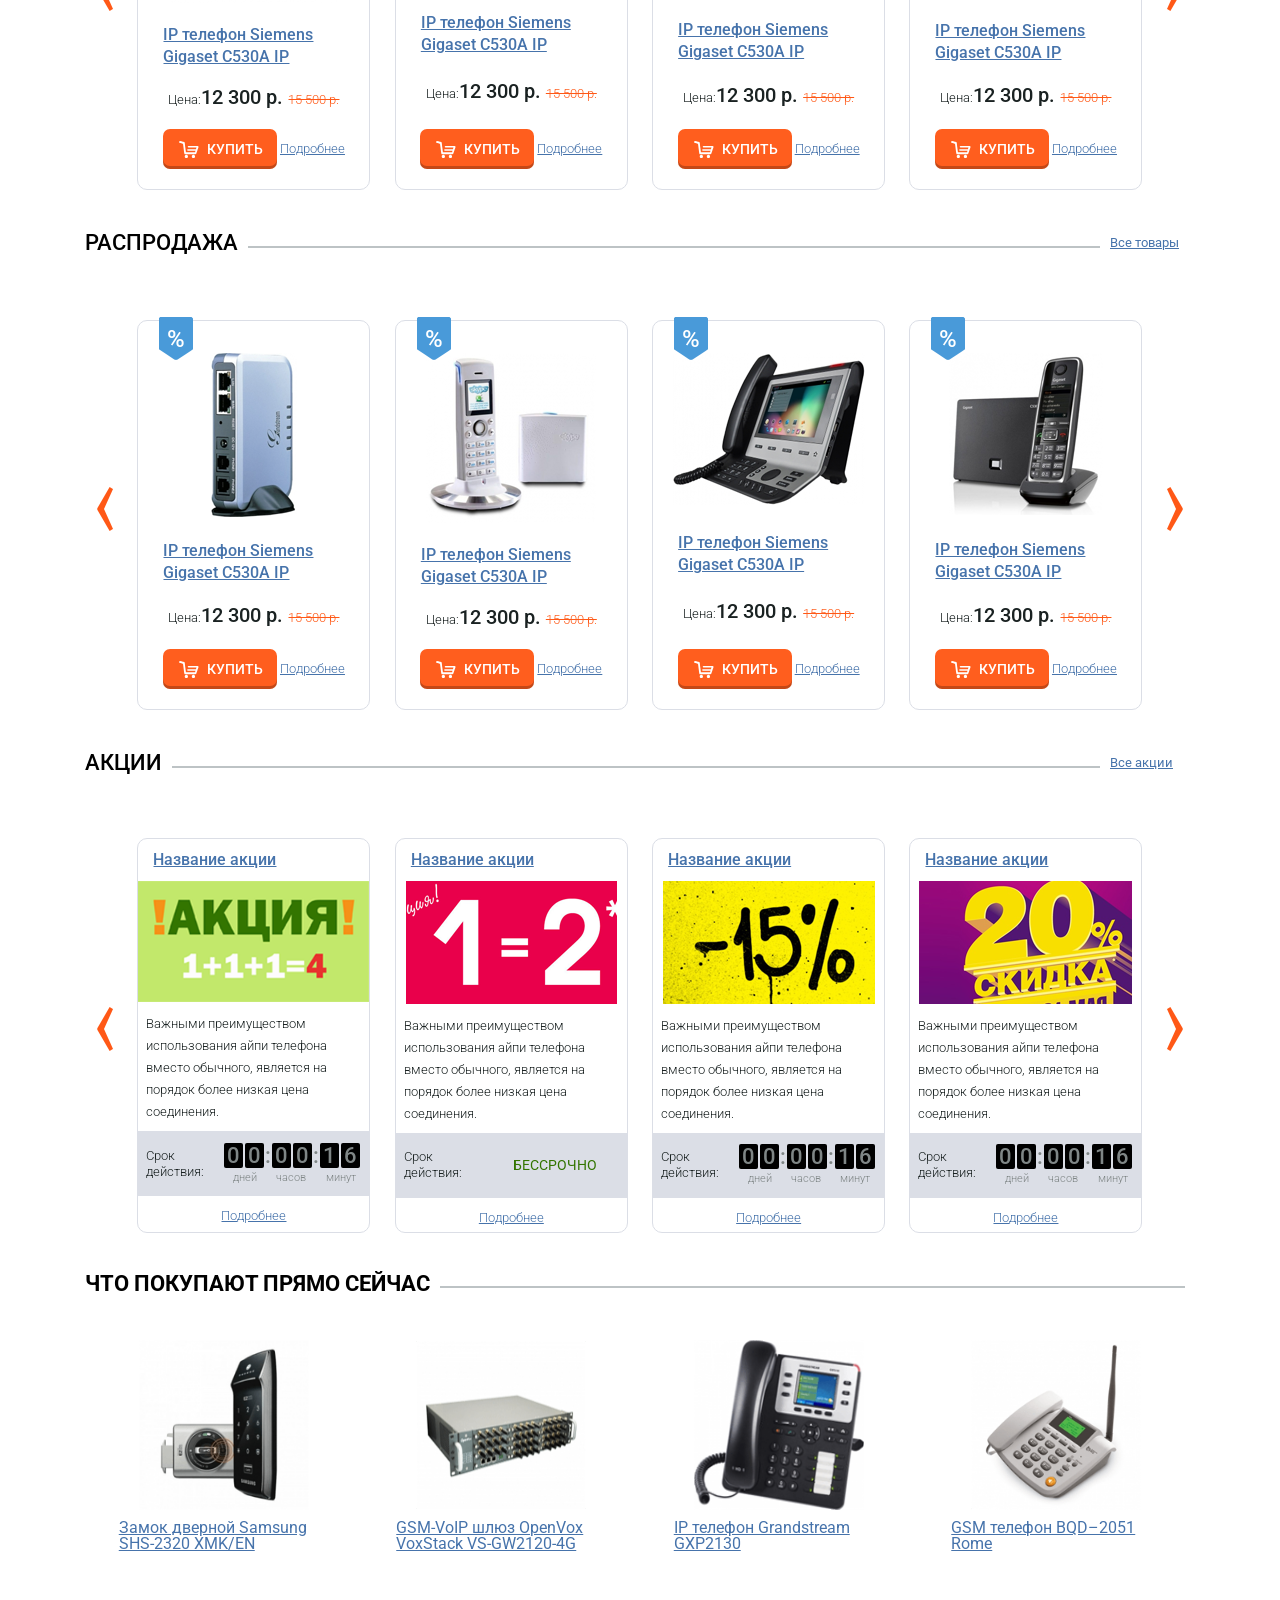
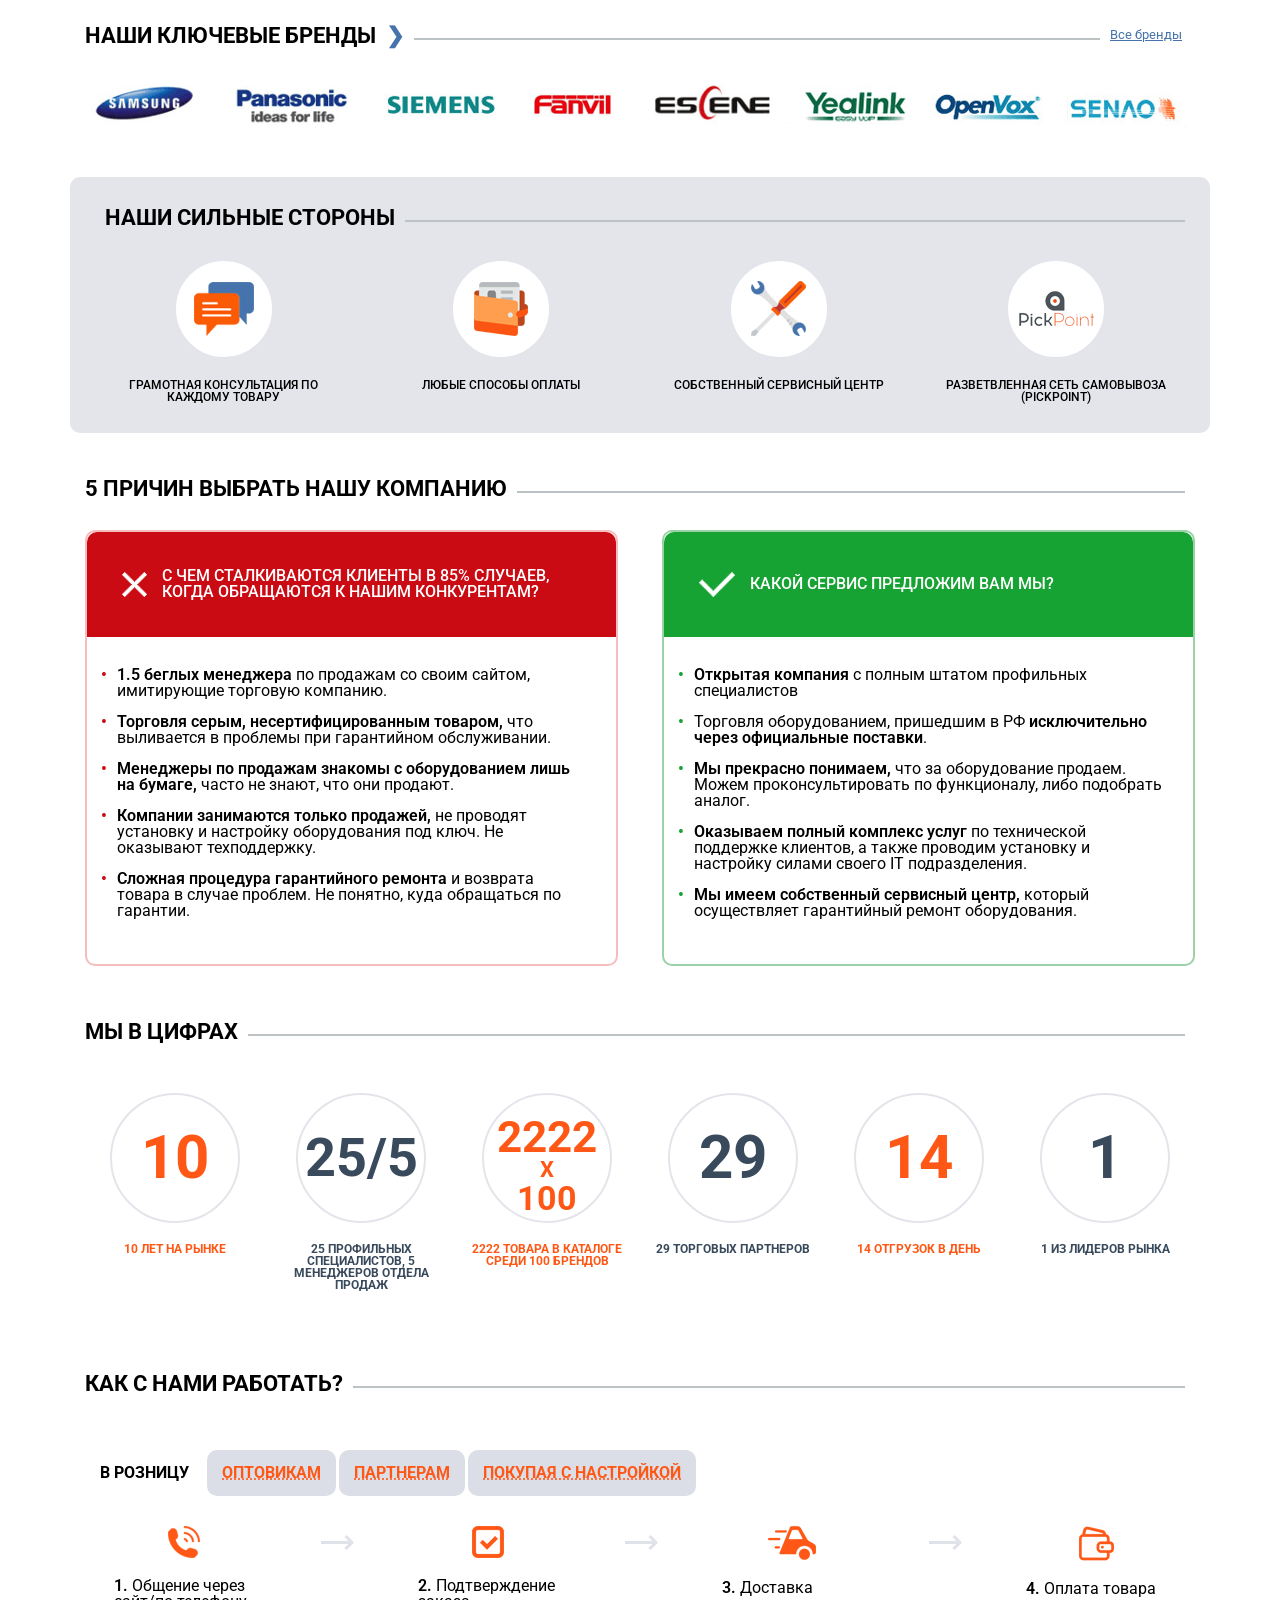
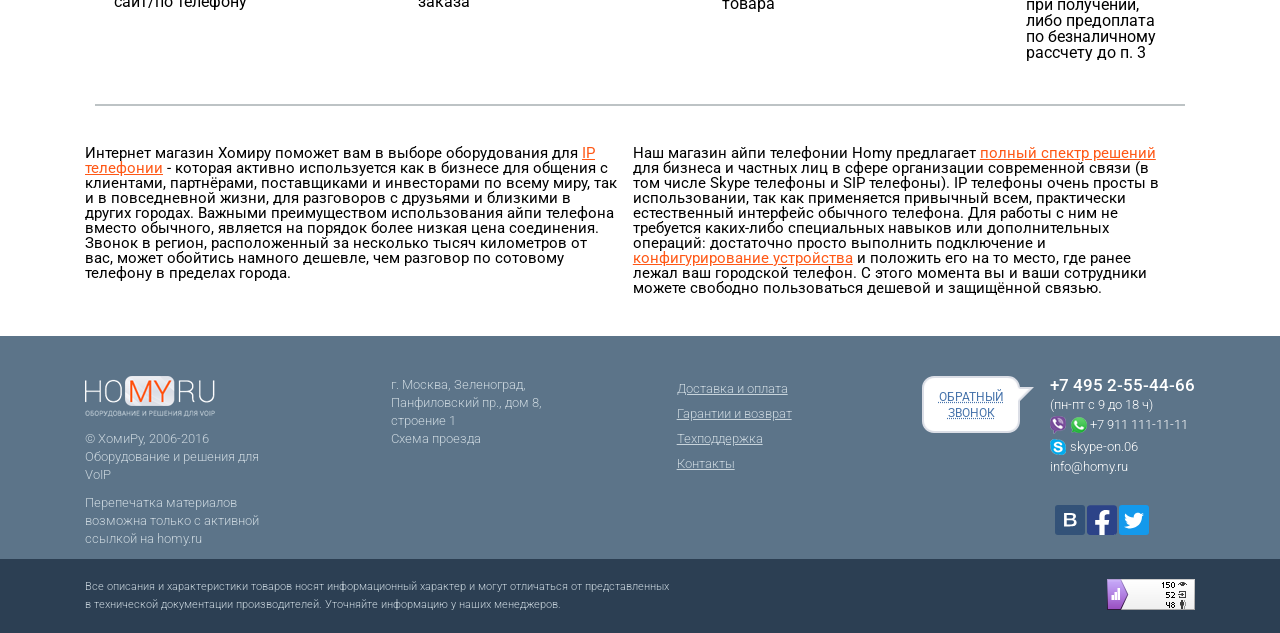
==== commit 75ae5d89: "fix: blocks" ====
--- a/index.html
+++ b/index.html
@@ -442,7 +442,7 @@
                 </div>
             </div>
             <!--Position №2-->
-            <div class="item item_visible-480">
+            <div class="item ">
                 <div class="item__icon">new</div>
                 <div class="item__img">
                     <img src="images/products/Router.png" alt="router">
@@ -461,7 +461,7 @@
                 </div>
             </div>
             <!--Position №3-->
-            <div class="item item_visible-750">
+            <div class="item ">
                 <div class="item__icon">new</div>
                 <div class="item__img">
                     <img src="images/products/Mobile phone white.png" alt="phone">
@@ -480,7 +480,7 @@
                 </div>
             </div>
             <!--Position №4-->
-            <div class="item item_visible-980">
+            <div class="item ">
                 <div class="item__icon">new</div>
                 <div class="item__img">
                     <img src="images/products/Stacionar phone.png" alt="phone">
@@ -550,7 +550,7 @@
                 </div>
             </div>
             <!--Position №2-->
-            <div class="item item_visible-480">
+            <div class="item ">
                 <div class="item__icon item__icon_recommend"><img src="images/other/svg/like.svg" alt="like"></div>
                 <div class="item__img">
                     <img src="images/products/Stacionar phone.png" alt="phone">
@@ -570,7 +570,7 @@
                 </div>
             </div>
             <!--Position №3-->
-            <div class="item item_visible-750">
+            <div class="item ">
                 <div class="item__icon item__icon_recommend"><img src="images/other/svg/like.svg" alt="like"></div>
                 <div class="item__img">
                     <img src="images/products/Mobile phone black.png" alt="phone">
@@ -590,7 +590,7 @@
                 </div>
             </div>
             <!--Position №4-->
-            <div class="item item_visible-980">
+            <div class="item ">
                 <div class="item__icon item__icon_recommend"><img src="images/other/svg/like.svg" alt="like"></div>
                 <div class="item__img">
                     <img src="images/products/Router.png" alt="router">
@@ -662,7 +662,7 @@
                 </div>
             </div>
             <!--Position №2-->
-            <div class="item item_visible-480">
+            <div class="item ">
                 <div class="item__icon item__icon_sale">%</div>
                 <div class="item__img">
                     <img src="images/products/Mobile phone white.png" alt="phone">
@@ -682,7 +682,7 @@
                 </div>
             </div>
             <!--Position №3-->
-            <div class="item item_visible-750">
+            <div class="item ">
                 <div class="item__icon item__icon_sale">%</div>
                 <div class="item__img">
                     <img src="images/products/Stacionar phone.png" alt="phone">
@@ -702,7 +702,7 @@
                 </div>
             </div>
             <!--Position №4-->
-            <div class="item item_visible-980">
+            <div class="item ">
                 <div class="item__icon item__icon_sale">%</div>
                 <div class="item__img">
                     <img src="images/products/Mobile phone black.png" alt="phone">
@@ -783,7 +783,7 @@
                 </div>
             </div>
             <!--Position №2-->
-            <div class="item item-action  item_visible-480">
+            <div class="item item-action  ">
                 <div class="item__title item__title-action"><a class="item__title_link" href="#">Название акции</a>
                 </div>
                 <div class="item__img item__img-action">
@@ -806,7 +806,7 @@
                 </div>
             </div>
             <!--Position №3-->
-            <div class="item item-action  item_visible-750">
+            <div class="item item-action  ">
                 <div class="item__title item__title-action"><a class="item__title_link" href="#">Название акции</a>
                 </div>
                 <div class="item__img item__img-action">
@@ -833,7 +833,7 @@
                 </div>
             </div>
             <!--Position №4-->
-            <div class="item item-action item_visible-980">
+            <div class="item item-action ">
                 <div class="item__title item__title-action"><a class="item__title_link" href="#">Название акции</a>
                 </div>
                 <div class="item__img item__img-action">
--- a/css/style.css
+++ b/css/style.css
@@ -2,12 +2,14 @@
   box-sizing: border-box;
 }
 
-*, *::after, *::before {
+*,
+*::after,
+*::before {
   box-sizing: inherit;
 }
 
 body {
-  font-family: 'Roboto', sans-serif;
+  font-family: "Roboto", sans-serif;
   min-width: 320px;
 }
 
@@ -16,21 +18,21 @@
   margin: auto;
 }
 
-.header__login, 
-.header__slogan, 
-.footer__middle-idea, 
-.header__work-time, 
-.header__tagline, 
-.header__tagline__icon, 
-.header__search__bar, 
-.header__cart__info, 
-.header__whishlist, 
-.banner__block, 
-.right-now__block, 
-.brands__block, 
-.advantages__block, 
-.reasons__block, 
-.numbers__block, 
+.header__login,
+.header__slogan,
+.footer__middle-idea,
+.header__work-time,
+.header__tagline,
+.header__tagline__icon,
+.header__search__bar,
+.header__cart__info,
+.header__whishlist,
+.banner__block,
+.right-now__block,
+.brands__block,
+.advantages__block,
+.reasons__block,
+.numbers__block,
 .info__block {
   display: none;
 }
@@ -40,7 +42,7 @@
 }
 
 .blue {
-  color: #4673AB;
+  color: #4673ab;
 }
 
 .dotted {
@@ -53,7 +55,7 @@
 }
 
 .line {
-  height: 10px;
+  height: 15px;
   flex-grow: 1;
   margin: 0 10px;
   border-bottom: 2px solid #bdc3c5;
@@ -102,7 +104,8 @@
   border-radius: 1px;
 }
 
-.burger__line::after, .burger__line::before {
+.burger__line::after,
+.burger__line::before {
   content: "";
   display: block;
   position: absolute;
@@ -158,24 +161,25 @@
   display: none;
 }
 
-#check-menu:checked~.burger__menu {
+#check-menu:checked ~ .burger__menu {
   min-height: 100%;
   font-size: 15px;
 }
 
-#check-menu:checked~.burger__label-item .burger__line {
+#check-menu:checked ~ .burger__label-item .burger__line {
   background-color: transparent;
 }
 
-#check-menu:checked~.burger__label-item .burger__line::after, #check-menu:checked~.burger__label-item .burger__line::before {
+#check-menu:checked ~ .burger__label-item .burger__line::after,
+#check-menu:checked ~ .burger__label-item .burger__line::before {
   top: 0;
 }
 
-#check-menu:checked~.burger__label-item .burger__line::after {
+#check-menu:checked ~ .burger__label-item .burger__line::after {
   transform: rotate(-45deg);
 }
 
-#check-menu:checked~.burger__label-item .burger__line::before {
+#check-menu:checked ~ .burger__label-item .burger__line::before {
   transform: rotate(45deg);
 }
 
@@ -242,7 +246,8 @@
   z-index: 5;
 }
 
-.menu__item:hover .menu__sub, .menu__drop-down:hover .menu__sub-menu {
+.menu__item:hover .menu__sub,
+.menu__drop-down:hover .menu__sub-menu {
   display: block;
 }
 
@@ -282,9 +287,9 @@
   display: flex;
 }
 
-.visited-link>a:visited {
+.visited-link > a:visited {
   text-decoration: none;
-  color: #4673AB;
+  color: #4673ab;
 }
 
 .header__link {
@@ -496,7 +501,8 @@
   border-radius: 4px;
 }
 
-.news__month, .news__item_text {
+.news__month,
+.news__item_text {
   color: #040d0d;
   font-size: 13px;
   font-weight: 300;
@@ -542,8 +548,10 @@
   margin-bottom: 40px;
   display: flex;
   justify-content: center;
-  height: 390px;
+  height: 405px;
   align-items: center;
+  flex-wrap: wrap;
+  overflow: hidden;
 }
 
 .row__title {
@@ -640,18 +648,7 @@
   border-radius: 10px;
   border: 1px solid #dbdee6;
   align-items: center;
-}
-
-.item_visible-480 {
-  display: none;
-}
-
-.item_visible-750 {
-  display: none;
-}
-
-.item_visible-980 {
-  display: none;
+  margin-top: 10px;
 }
 
 .item:hover {
@@ -774,7 +771,7 @@
 
 .item-action {
   padding: 0px;
-  min-height: 405px;
+  min-height: 395px;
 }
 
 .item__details-action {
@@ -885,16 +882,17 @@
 }
 
 .purchase__stage__arrow {
-  background: #E0E2E9;
+  background: #e0e2e9;
   height: 3px;
   width: 30px;
   position: relative;
   top: 15px;
 }
 
-.purchase__stage__arrow::before, .purchase__stage__arrow::after {
+.purchase__stage__arrow::before,
+.purchase__stage__arrow::after {
   content: "";
-  background: #E0E2E9;
+  background: #e0e2e9;
   position: absolute;
   height: 3px;
   width: 10px;
@@ -942,7 +940,8 @@
   text-decoration: none;
 }
 
-.footer__middle-right-link, .footer__content-link {
+.footer__middle-right-link,
+.footer__content-link {
   color: #c8d4dc;
   font-size: 13px;
   font-weight: 300;
@@ -973,7 +972,10 @@
   padding: 10px 0;
 }
 
-.footer__left__center-text, .footer__middle-right__center, .footer__middle-right__idea, .footer__middle-time {
+.footer__left__center-text,
+.footer__middle-right__center,
+.footer__middle-right__idea,
+.footer__middle-time {
   display: none;
 }
 
@@ -1047,7 +1049,8 @@
 
 .footer__middle-viber {
   padding: 2px 0px 2px 40px;
-  background: url("../images/footer/icons/icon-viber.png") left no-repeat, url("../images/footer/icons/icon-phone.png") 17% no-repeat;
+  background: url("../images/footer/icons/icon-viber.png") left no-repeat,
+    url("../images/footer/icons/icon-phone.png") 17% no-repeat;
 }
 
 .footer__middle-skype {
@@ -1083,7 +1086,7 @@
     max-width: 480px;
     padding: 0 15px;
   }
-  .item_visible-480 {
+  .item-action {
     display: flex;
   }
   .row-bottom {
@@ -1093,7 +1096,8 @@
     width: 213px;
     padding: 0 15px;
   }
-  .item__title, .item-action {
+  .item__title,
+  .item-action {
     padding: 0;
   }
   .item__title-action {
@@ -1222,7 +1226,7 @@
   .banner__small {
     display: block;
     height: 50px;
-    background-color: #E3E5EB;
+    background-color: #e3e5eb;
     border-radius: 10px;
     font-size: 16px;
     text-align: center;
@@ -1237,7 +1241,7 @@
     border-radius: 10px;
     background-image: url("../images/icons/slider-bg.png");
     background-repeat: no-repeat;
-    background-position: right;   
+    background-position: right;
     background-size: cover;
     position: relative;
   }
@@ -1281,13 +1285,13 @@
   .banner__slider__btn {
     width: 155px;
     height: 40px;
-    color: #4673AB;
+    color: #4673ab;
     font-size: 16px;
     text-transform: uppercase;
     border: none;
     border-radius: 10px;
-    border-bottom: 3px solid #C4C4C4;
-    transition: .2s;
+    border-bottom: 3px solid #c4c4c4;
+    transition: 0.2s;
     cursor: pointer;
   }
   .banner__slider__btn:hover {
@@ -1303,14 +1307,14 @@
     bottom: 20px;
     display: flex;
   }
-  .banner__slider__navigation>span {
+  .banner__slider__navigation > span {
     margin-right: 4px;
     width: 20px;
     height: 20px;
     background-color: #c4c4c4;
     border-radius: 5px;
   }
-  .banner__slider__navigation>span.active {
+  .banner__slider__navigation > span.active {
     background-color: #ff5816;
   }
   .block__header {
@@ -1320,16 +1324,14 @@
     margin-bottom: 30px;
     font-size: 22px;
   }
-  .block__header>a {
+  .block__header > a {
     font-weight: 400;
     text-transform: initial;
   }
   .news__left {
     display: block;
   }
-  .item_visible-750 {
-    display: flex;
-  }
+
   .right-now__block {
     display: block;
     margin-bottom: 50px;
@@ -1347,7 +1349,7 @@
     display: flex;
     flex-direction: column;
     align-items: center;
-    color: #4673AB;
+    color: #4673ab;
   }
   .right-now_item__link {
     text-decoration: underline;
@@ -1413,7 +1415,7 @@
     width: 100px;
     height: 100px;
   }
-  .advantages__item>img {
+  .advantages__item > img {
     width: 70px;
     margin: auto;
   }
@@ -1432,21 +1434,21 @@
     border-radius: 10px 10px 0 0;
     min-height: 105px;
   }
-  .reasons__header>img {
+  .reasons__header > img {
     height: 25px;
     margin: auto 15px;
   }
-  .reasons__header>div {
+  .reasons__header > div {
     margin: auto 0;
     font-size: 16px;
     font-weight: 500;
     text-transform: uppercase;
     text-align: left;
   }
-  .negative>.reasons__header {
+  .negative > .reasons__header {
     background-color: #cb0b13;
   }
-  .positive>.reasons__header {
+  .positive > .reasons__header {
     background-color: #16a333;
   }
   .negative {
@@ -1462,12 +1464,12 @@
   .reasons ul {
     padding: 30px;
   }
-  .reasons ul>li {
+  .reasons ul > li {
     margin-bottom: 15px;
   }
   .negative ul li::before {
     content: "\2022";
-    color: #CB0B13;
+    color: #cb0b13;
     font-weight: bold;
     display: inline-block;
     width: 12px;
@@ -1475,7 +1477,7 @@
   }
   .positive ul li::before {
     content: "\2022";
-    color: #16A333;
+    color: #16a333;
     font-weight: bold;
     display: inline-block;
     width: 12px;
@@ -1509,22 +1511,22 @@
   .numbers__item:nth-child(even) {
     color: #394a5c;
   }
-  .numbers__item:nth-child(2)>div {
+  .numbers__item:nth-child(2) > div {
     font-size: 54px;
   }
-  .numbers__item:nth-child(3)>div {
+  .numbers__item:nth-child(3) > div {
     font-size: 44px;
     display: flex;
     flex-direction: column;
     padding-top: 30px;
   }
-  .numbers__item:nth-child(3)>div>span:nth-child(2) {
+  .numbers__item:nth-child(3) > div > span:nth-child(2) {
     font-size: 22px;
   }
-  .numbers__item:nth-child(3)>div>span:nth-child(3) {
+  .numbers__item:nth-child(3) > div > span:nth-child(3) {
     font-size: 34px;
   }
-  .numbers__item>div {
+  .numbers__item > div {
     border: 2px solid #e3e5eb;
     background: #fff;
     display: flex;
@@ -1547,7 +1549,7 @@
     margin: 40px 0;
     font-size: 15px;
   }
-  .info__block__text>p {
+  .info__block__text > p {
     width: 48%;
   }
   .info__block__text a {
@@ -1561,13 +1563,19 @@
   .footer__content-top {
     display: none;
   }
-  .footer__middle-left, .footer__text-content {
+  .footer__middle-left,
+  .footer__text-content {
     width: 176px;
   }
   .footer__left__center-text {
     width: 155px;
   }
-  .footer__middle-time, .footer__middle-slogan, .footer__middle-right__center, .footer__bottom-text, .footer__content-bottom__idea, .footer__left__center-text {
+  .footer__middle-time,
+  .footer__middle-slogan,
+  .footer__middle-right__center,
+  .footer__bottom-text,
+  .footer__content-bottom__idea,
+  .footer__left__center-text {
     display: block;
   }
   .footer__content-bottom__left {
@@ -1601,9 +1609,6 @@
     padding: 40px 50px;
   }
 
-  .item_visible-980 {
-    display: flex;
-  }
   /*Start footer style*/
   .footer__content-social {
     padding-right: 45px;
@@ -1619,14 +1624,16 @@
     padding: 0 15px;
   }
   .menu,
-  .menu__product, 
-  .row__details, 
-  .arrow-left, 
-  .arrow-right, 
+  .menu__product,
+  .row__details,
+  .arrow-left,
+  .arrow-right,
   .footer__middle-right__idea {
     display: block;
   }
-  .burger, .row__button, .footer__content-bottom__idea {
+  .burger,
+  .row__button,
+  .footer__content-bottom__idea {
     display: none;
   }
   .item {
@@ -1679,7 +1686,7 @@
     width: 240px;
   }
   .header__search__field {
-    background-color: #EFF0F4;
+    background-color: #eff0f4;
     border: none;
     border-radius: 5px;
     height: 30px;
@@ -1692,4 +1699,4 @@
     height: 28px;
     color: #ffffff;
   }
-}+}
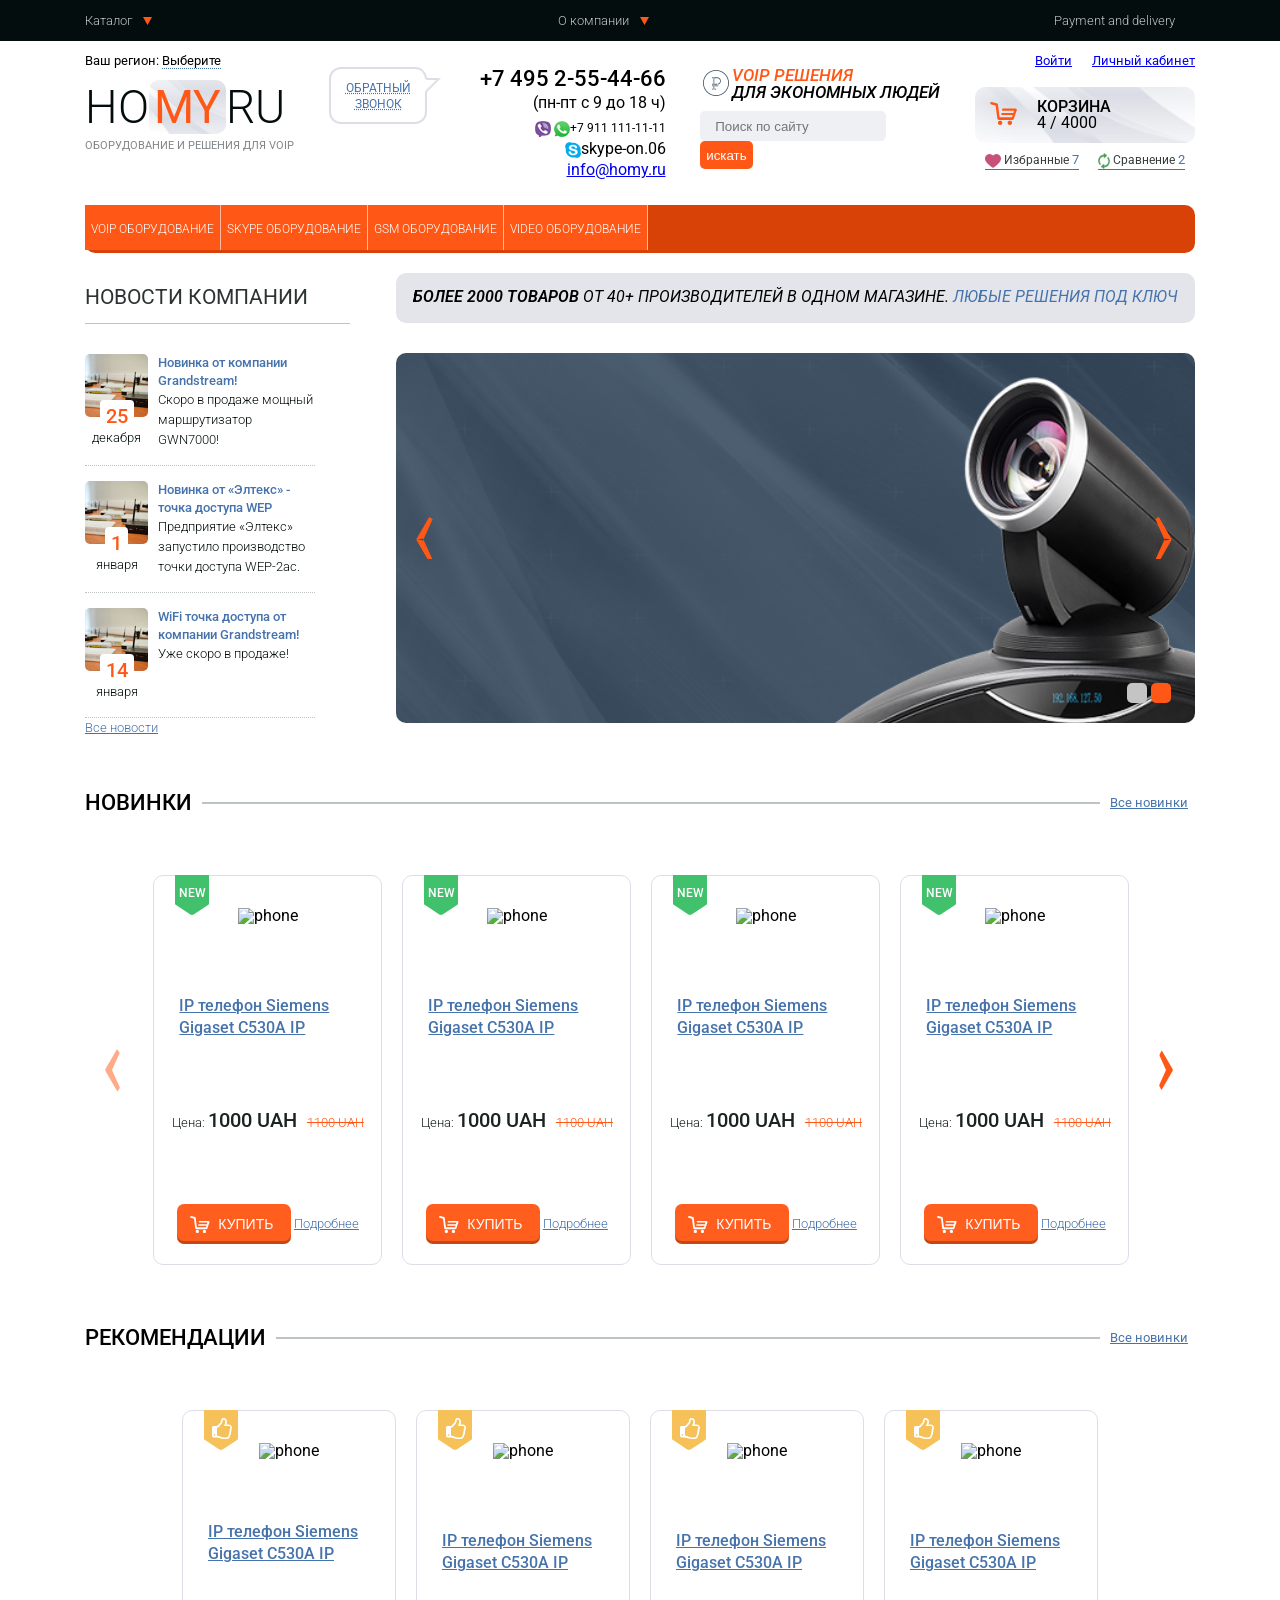
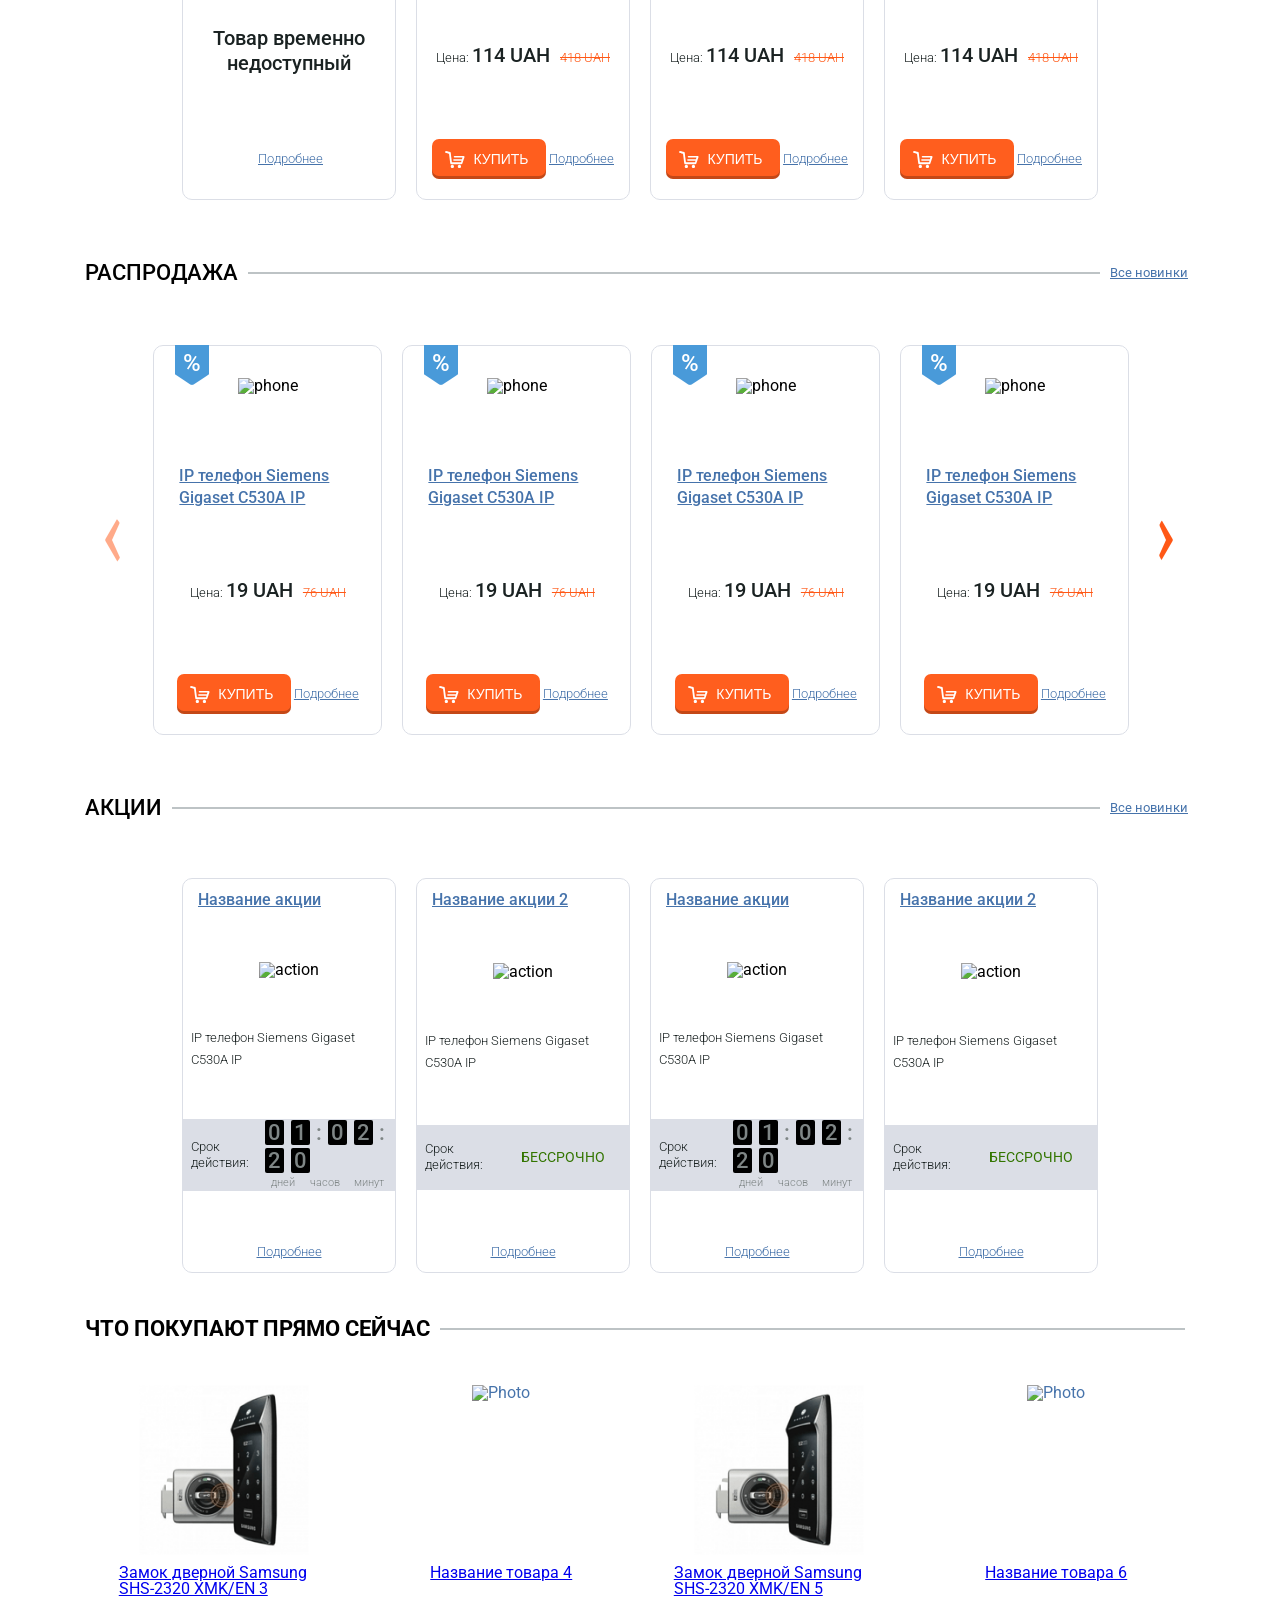
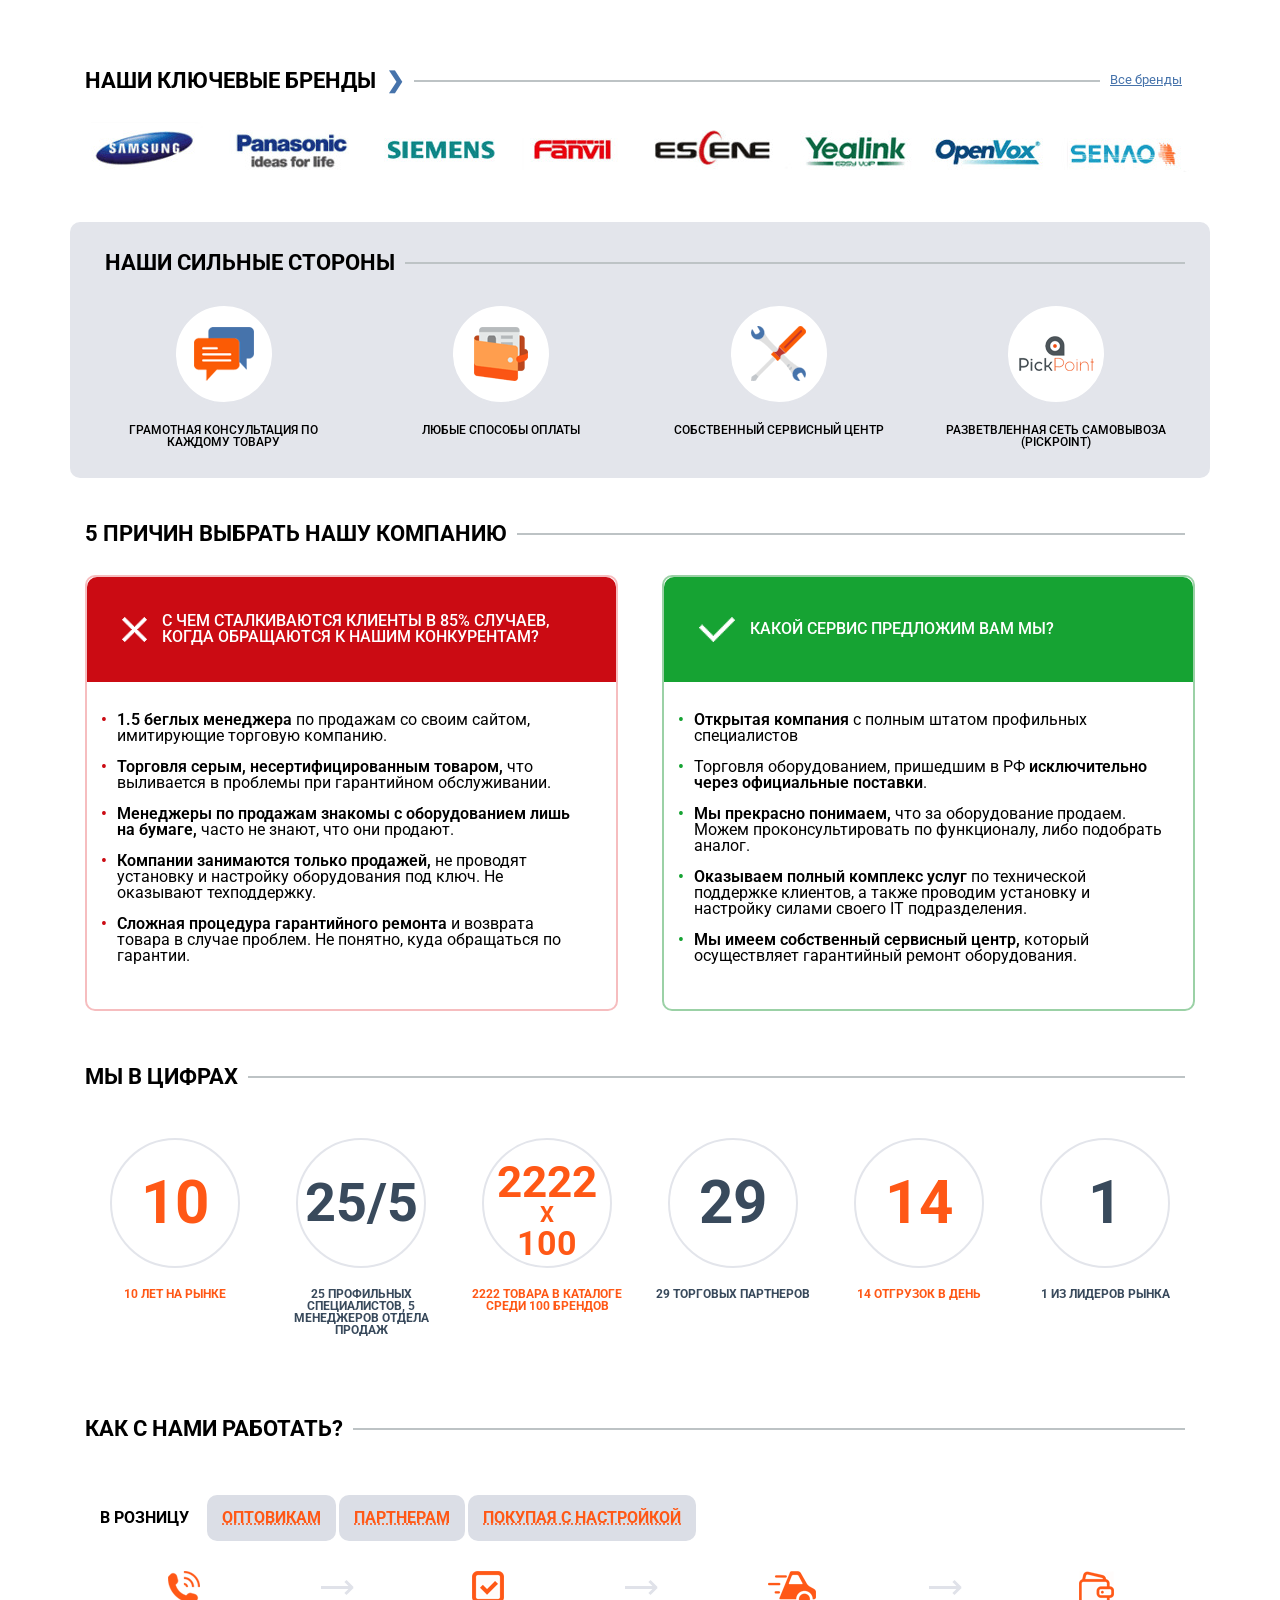
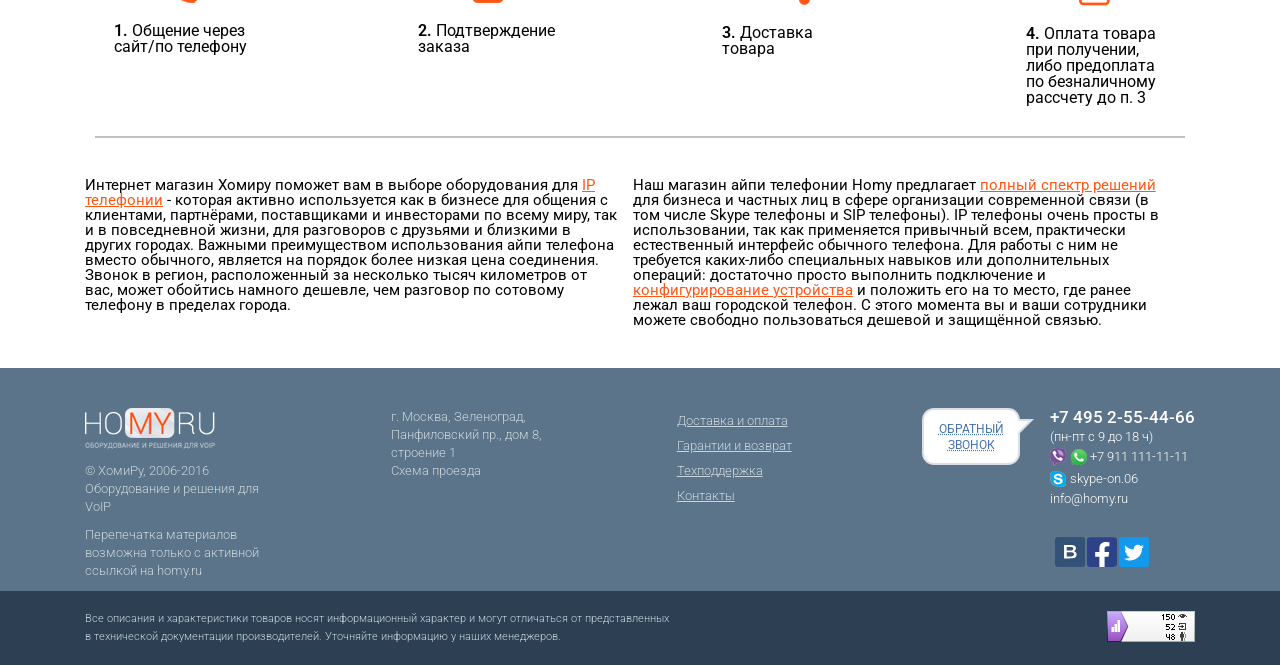
==== commit ab8c3930: "slider + js" ====
--- a/index.html
+++ b/index.html
@@ -7,178 +7,16 @@
     <title>homy.ru</title>
     <link rel="stylesheet" href="css/reset.css">
     <link rel="stylesheet" href="css/style.css">
-    <link rel="preconnect" href="https://fonts.gstatic.com">
-    <!-- <link rel="stylesheet" href="style/reset.css"> -->
     <link
         href="https://fonts.googleapis.com/css2?family=Roboto:ital,wght@0,100;0,300;0,400;0,500;0,600;1,100;1,300;1,400;1,700&display=swap"
         rel="stylesheet">
+
 </head>
 
 <body>
     <!--Start navigation class="navigation"-->
-
-    <div class="navigation">
-
-        <div class="burger">
-            <input type="checkbox" id="check-menu">
-            <label class="burger__label-item" for="check-menu">
-                <div class="burger__line"></div><span>Меню</span>
-            </label>
-            <nav class="burger__menu">
-                <ul class="burger__body">
-                    <li class="burger__menu-item">
-                        <a class="burger__menu-link" href="#">Каталог</a>
-                    </li>
-                    <li class="burger__menu-item">
-                        <a class="burger__menu-link" href="#">О компании</a>
-                    </li>
-                    <li class="burger__menu-item">
-                        <a class="burger__menu-link" href="#">Оплата и доставка</a>
-                    </li>
-                    <li class="burger__menu-item">
-                        <a class="burger__menu-link" href="#">Гарантии и возврат</a>
-                    </li>
-                    <li class="burger__menu-item">
-                        <a class="burger__menu-link" href="#">Сотрудничество</a>
-                    </li>
-                    <li class="burger__menu-item">
-                        <a class="burger__menu-link" href="#">Услуги</a>
-                    </li>
-                    <li class="burger__menu-item">
-                        <a class="burger__menu-link" href="#">Решения</a>
-                    </li>
-                    <li class="burger__menu-item">
-                        <a class="burger__menu-link" href="#">Техподдержка</a>
-                    </li>
-                    <li class="burger__menu-item">
-                        <a class="burger__menu-link" href="#">Контакты</a>
-                    </li>
-                </ul>
-            </nav>
-        </div>
-        <div class="container">
-            <div class="menu">
-                <nav class="menu__main">
-                    <ul class="menu__body">
-                        <li class="menu__item menu__img">
-                            <a class="menu__link menu__link-first" href="#">Каталог</a>
-
-                            <!--Start sub-menu class="menu__sub"-->
-
-                            <ul class="menu__sub">
-                                <li class="menu__drop-down">
-                                    <a class="menu__link menu__link_sub link__drop-down" href="#">VIP оборудование</a>
-                                </li>
-                                <li class="menu__drop-down">
-                                    <a class="menu__link menu__link_sub link__drop-down" href="#">GSM оборудование</a>
-
-                                    <!--Start sub-sub-menu class="menu__sub-menu"-->
-
-                                    <ul class="menu__sub-menu">
-                                        <li class="menu__drop-down">
-                                            <a class="menu__link menu__link_sub link__drop-down" href="#">Репитеры GSM /
-                                                CDMA</a>
-                                        </li>
-                                        <li class="menu__drop-down">
-                                            <a class="menu__link menu__link_sub link__drop-down" href="#">Стационарные
-                                                GSM телефоны</a>
-                                        </li>
-                                        <li class="menu__drop-down">
-                                            <a class="menu__link menu__link_sub link__drop-down" href="#">GSM шлюзы</a>
-                                        </li>
-                                        <li class="menu__drop-down">
-                                            <a class="menu__link menu__link_sub link__drop-down" href="#">Антенны,
-                                                ответвители, сплиттеры и
-                                                т.д. (gsm)</a>
-                                        </li>
-                                        <li class="menu__drop-down">
-                                            <a class="menu__link menu__link_sub link__drop-down" href="#">Модемы
-                                                GSM/CDMA/EDGE/3G</a>
-                                        </li>
-                                    </ul>
-                                </li>
-
-                                <!--End sub-sub-menu class="menu__sub-menu-->
-
-                                <li class="menu__drop-down">
-                                    <a class="menu__link menu__link_sub link__drop-down" href="#">Телефония</a>
-                                </li>
-                                <li class="menu__drop-down">
-                                    <a class="menu__link menu__link_sub link__drop-down" href="#">Гарнитуры</a>
-                                </li>
-                                <li class="menu__drop-down">
-                                    <a class="menu__link menu__link_sub link__drop-down" href="#">Сетевое
-                                        оборудование</a>
-                                </li>
-                            </ul>
-                        </li>
-
-                        <!--End sub-menu class="menu__sub-->
-
-                        <li class="menu__item-line"></li>
-                        <li class="menu__item menu__img">
-                            <a class="menu__link" href="#">О компании</a>
-
-                            <!--Start sub-menu class="menu__sub"-->
-
-                            <ul class="menu__sub">
-                                <li class="menu__drop-down">
-                                    <a class="menu__link menu__link_sub link__drop-down" href="#">Наша команда</a>
-                                </li>
-                                <li class="menu__drop-down">
-                                    <a class="menu__link menu__link_sub link__drop-down" href="#">Отзывы</a>
-                                </li>
-                                <li class="menu__drop-down">
-                                    <a class="menu__link menu__link_sub link__drop-down" href="#">Сертификаты</a>
-                                </li>
-                                <li class="menu__drop-down">
-                                    <a class="menu__link menu__link_sub link__drop-down" href="#">Новости</a>
-                                </li>
-                                <li class="menu__drop-down">
-                                    <a class="menu__link menu__link_sub link__drop-down" href="#">Вакансии</a>
-                                </li>
-                            </ul>
-
-                            <!--End sub-menu class="menu__sub-->
-
-                        </li>
-                        <li class="menu__item-line"></li>
-                        <li class="menu__item">
-                            <a class="menu__link" href="#">Оплата и доставка</a>
-                        </li>
-                        <li class="menu__item-line"></li>
-                        <li class="menu__item">
-                            <a class="menu__link" href="#">Гарантии и возврат</a>
-                        </li>
-                        <li class="menu__item-line"></li>
-                        <li class="menu__item">
-                            <a class="menu__link" href="#">Сотрудничество</a>
-                        </li>
-                        <li class="menu__item-line"></li>
-                        <li class="menu__item">
-                            <a class="menu__link" href="#">Услуги</a>
-                        </li>
-                        <li class="menu__item-line"></li>
-                        <li class="menu__item">
-                            <a class="menu__link" href="#">Решения</a>
-                        </li>
-                        <li class="menu__item-line"></li>
-                        <li class="menu__item">
-                            <a class="menu__link" href="#">Техподдержка</a>
-                        </li>
-                        <li class="menu__item-line"></li>
-                        <li class="menu__item">
-                            <a class="menu__link menu__link-end" href="#">Контакты</a>
-                        </li>
-                    </ul>
-                </nav>
-            </div>
-        </div>
-    </div>
-
+    <div id="topMenu"></div>
     <!--End navigation-->
-
-
     <!--Start Header Block-->
     <header class="container">
         <div class="header__top">
@@ -231,9 +69,7 @@
             <div class="header__cart__block">
                 <div class="header__cart">
                     <div class="header__cart__image"><img src="images/icons/shopping-cart.png" alt="basket"></div>
-                    <div class="header__cart__info">
-                        <p class="header__cart__text">корзина</p>
-                        <p class="header__cart__sum">0 / 3880р.</p>
+                    <div id="basket">
                     </div>
                 </div>
                 <div class="header__whishlist">
@@ -253,114 +89,12 @@
     </header>
     <!--End Header Block-->
     <!--Start section class="menu__product"-->
-    <section class="menu__product">
-        <div class="container">
-            <ul class="menu__product_body">
-                <li class="menu__product_item menu__product_item-start">
-                    <a class="menu__product_link" href="#">VIP OБОРУДОВАНИЕ</a>
-                </li>
-                <li class="menu__product_item">
-                    <a class="menu__product_link" href="#">SKYPE ОБОРУДОВАНИЕ</a>
-                </li>
-                <li class="menu__product_item">
-                    <a class="menu__product_link" href="#">GSM ОБОРУДОВАНИЕ</a>
-                </li>
-                <li class="menu__product_item">
-                    <a class="menu__product_link" href="#">ВИДЕО-ОБОРУДОВАНИЕ</a>
-                </li>
-                <li class="menu__product_item">
-                    <a class="menu__product_link" href="#">РАДИО И DECT ТЕЛЕФОНЫ</a>
-                </li>
-                <li class="menu__product_item">
-                    <a class="menu__product_link" href="#">ГАРНИТУРЫ</a>
-                </li>
-                <li class="menu__product_item">
-                    <a class="menu__product_link" href="#">ЭЛЕКТРОННЫЕ ЗАМКИ</a>
-                </li>
-                <li class="menu__product_item">
-                    <a class="menu__product_link" href="#">ДОМОФОННЫЕ СИСТЕМЫ</a>
-                </li>
-                <li class="menu__product_item">
-                    <a class="menu__product_link" href="#">СИСТЕМЫ ЗАПИСИ ТЕЛЕФОННЫХ РАЗГОВОРОВ</a>
-                </li>
-                <li class="menu__product_item menu__product_item-end">
-                    <a class="menu__product_link menu__product_link-end" href="#">СЕТЕВОЕ ОБОРУДОВАНИЕ</a>
-                </li>
-                <li class="menu__product_item-arrow">
-                    <a class="menu__product_linc" href="#"><img src="images/other/Vector menu product.png"></a>
-                </li>
-            </ul>
-        </div>
-    </section>
-    <!--End section class="menu__product"-->
+    <div id="menuProduct"></div>
+   
     <!--Start Banner Block-->
     <section class="banner__block container">
         <!--Start section class="news"-->
-        <div class="news">
-            <div class="news__body">
-                <div class="news__left">
-                    <h2 class="news__title">Новости компании</h2>
-                    <div class="news__column">
-                        <div class="news__item">
-                            <div class="news__item_left">
-                                <img class="news__img" src="images/news-pages/News page-1.png">
-                                <div class="news__date">
-                                    <p class="news__number">15</p>
-                                    <p class="news__month">октября</p>
-                                </div>
-                            </div>
-                            <div class="news__item_right">
-                                <div class="news__item_title">
-                                    <a class="item_title" href="#">Новинка от «Элтекс»
-                                        -точка доступа WEP</a>
-                                </div>
-                                <div class="news__item_title">
-                                    <p class="news__item_text">Предприятие «Элтекс» запустило производство точки
-                                        доступа WEP-2ac.</p>
-                                </div>
-                            </div>
-                        </div>
-                        <div class="news__item">
-                            <div class="news__item_left">
-                                <img class="news__img" src="images/news-pages/News page-2.png">
-                                <div class="news__date">
-                                    <p class="news__number">07</p>
-                                    <p class="news__month">октября</p>
-                                </div>
-                            </div>
-                            <div class="news__item_right">
-                                <div class="news__item_title">
-                                    <a class="item_title" href="#">Новинка от компании Grandstream!</a>
-                                </div>
-                                <div class="news__item_title">
-                                    <p class="news__item_text">Скоро в продаже мощный маршрутиза-тор GWN7000!</p>
-                                </div>
-                            </div>
-                        </div>
-
-                        <div class="news__item">
-                            <div class="news__item_left">
-                                <img class="news__img" src="images/news-pages/News page-3.png">
-                                <div class="news__date">
-                                    <p class="news__number">28</p>
-                                    <p class="news__month">сентября</p>
-                                </div>
-                            </div>
-                            <div class="news__item_right">
-                                <div class="news__item_title">
-                                    <a class="item_title" href="#">WiFi точка доступа от компании Grandstream!</a>
-                                </div>
-                                <div class="news__item_title">
-                                    <p class="news__item_text">Уже скоро в продаже!</p>
-                                </div>
-                            </div>
-                        </div>
-                    </div>
-                    <a href="#" class="news__all">Все новости</a>
-                </div>
-            </div>
-        </div>
-
+        <div id="news"></div>
         <!--End section class="news"-->
         <div class="banner__wrapper">
             <div class="banner__small">
@@ -368,550 +102,33 @@
                 <span>от 40+ производителей в одном магазине.</span>
                 <span class="blue">любые решения под ключ</span>
             </div>
-            <div class="banner__slider">
-                <img src="images/icons/arrow-left.png" class="banner__slider__arrow" />
-                <div class="banner__slider__wrapper">
-                    <div class="banner__slider__slogan">
-                        <div class="orange">Революционное решение</div>
-                        <div class="banner__slider__text">На рынке среди систем вкс!</div>
-                        <div class="banner__slider__text__italic">GVC 3200 от компании grandstream это:</div>
-                    </div>
-                    <ul class="banner__slider__list">
-                        <li class="banner__slider__item">
-                            9-ти сторонняя аудио/видео конференция без покупки
-                            дополнительного ПО
-                        </li>
-                        <li class="banner__slider__item">2 Мпикс камера CMOS с разрешением 1920x1080V@15fps</li>
-                        <li class="banner__slider__item">
-                            Гигабитный порт, встроенный модуль WiFi (802.11n) и Bluetooth
-                            4.0 Miracast
-                        </li>
-                    </ul>
-                    <button class="banner__slider__btn">Подробнее</button>
-                </div>
-                <img src="images/icons/arrow-right.png" class="banner__slider__arrow" />
-                <div class="banner__slider__navigation">
-                    <span class="active"></span>
-                    <span></span>
-                    <span></span>
-                    <span></span>
-                    <span></span>
-                </div>
-            </div>
+            <div id="bannerSlider"></div>
         </div>
     </section>
     <!-- End Banner Block -->
     <!--Start section class="new"-->
-    <section class="container">
-        <div class="new">
-            <div class="row-top">
-                <div class="block__header block__header__mobile">
-                    <div class="title"> новинки</div>
-                    <div class="line"></div>
-                    <div class="row__button">
-                        <div class="button__left button"><a href="#"><img src="images/other/Vector Smart left.png"
-                                    alt="left"></a>
-                        </div>
-                        <div class="button__right button"><a href="#"><img src="images/other/Vector Smart right.png"
-                                    alt="right">
-                            </a> </div>
-                    </div> <a class="row__details" href="#">Все новинки</a>
-                </div>
-            </div>
-        </div>
-        <div class="row-bottom">
-            <div class="arrow-left">
-                <a href="#"><img src="images/other/vector left.png" alt="left"></a>
-            </div>
-            <!--Position №1-->
-            <div class="item">
-                <div class="item__icon">new</div>
-                <div class="item__img">
-                    <img src="images/products/Mobile phone black.png" alt="phone">
-                </div>
-                <div class="item__title"><a class="item__title_link" href="#">IP телефон Siemens Gigaset C530A
-                        IP</a>
-                </div>
-                <div class="item__price">Цена:<span class="item__price_true">12 300 р.</span><span
-                        class="item__price_false">15 500 р.</span></div>
-                <div class="item__button">
-                    <div class="item__buy">
-                        <a class="item__buy_link" href="#">купить</a>
-                    </div>
-                    <a class="item__details" href="#">Подробнее</a>
-                </div>
-            </div>
-            <!--Position №2-->
-            <div class="item ">
-                <div class="item__icon">new</div>
-                <div class="item__img">
-                    <img src="images/products/Router.png" alt="router">
-                </div>
-                <div class="item__title"><a class="item__title_link" href="#">IP телефон Siemens Gigaset C530A
-                        IP</a>
-                </div>
-                <div class="item__price">Цена:<span class="item__price_true">12 300 р.</span><span
-                        class="item__price_false">15 500
-                        р.</span></div>
-                <div class="item__button">
-                    <div class="item__buy">
-                        <a class="item__buy_link" href="#">купить</a>
-                    </div>
-                    <a class="item__details" href="#">Подробнее</a>
-                </div>
-            </div>
-            <!--Position №3-->
-            <div class="item ">
-                <div class="item__icon">new</div>
-                <div class="item__img">
-                    <img src="images/products/Mobile phone white.png" alt="phone">
-                </div>
-                <div class="item__title"><a class="item__title_link" href="#">IP телефон Siemens Gigaset C530A
-                        IP</a>
-                </div>
-                <div class="item__price">Цена:<span class="item__price_true">12 300 р.</span><span
-                        class="item__price_false">15 500
-                        р.</span></div>
-                <div class="item__button">
-                    <div class="item__buy">
-                        <a class="item__buy_link" href="#">купить</a>
-                    </div>
-                    <a class="item__details" href="#">Подробнее</a>
-                </div>
-            </div>
-            <!--Position №4-->
-            <div class="item ">
-                <div class="item__icon">new</div>
-                <div class="item__img">
-                    <img src="images/products/Stacionar phone.png" alt="phone">
-                </div>
-                <div class="item__title"><a class="item__title_link" href="#">IP телефон Siemens Gigaset C530A
-                        IP</a>
-                </div>
-                <div class="item__price">Цена:<span class="item__price_true">12 300 р.</span><span
-                        class="item__price_false">15 500
-                        р.</span></div>
-                <div class="item__button">
-                    <div class="item__buy">
-                        <a class="item__buy_link" href="#">купить</a>
-                    </div>
-                    <a class="item__details" href="#">Подробнее</a>
-                </div>
-            </div>
-
-            <div class="arrow-right">
-                <a href="#"><img src="images/other/vector right.png" alt="Vector right"></a>
-            </div>
-        </div>
-        </div>
-    </section>
+    <div id="slider-1"></div>
     <!--End section class="new"-->
-
     <!--Start section class="recommend"-->
-    <section class="container">
-        <div class="recommend">
-            <div class="row-top">
-                <div class="block__header block__header__mobile">
-                    <div class="title">Рекомендуем</div>
-                    <div class="line"></div>
-
-                    <div class="row__button">
-                        <div class="button__left button"><a href="#"><img src="images/other/Vector Smart left.png"
-                                    alt="left"></a>
-                        </div>
-                        <div class="button__right button"><a href="#"><img src="images/other/Vector Smart right.png"
-                                    alt="right">
-                            </a> </div>
-                    </div> <a class="row__details row__details_recommend" href="#">Все рекомендации</a>
-                </div>
-            </div>
-        </div>
-        <div class="row-bottom">
-            <div class="arrow-left">
-                <a href="#"><img src="images/other/vector left.png" alt="left"></a>
-            </div>
-            <!--Position №1-->
-            <div class="item">
-                <div class="item__icon item__icon_recommend"><img src="images/other/svg/like.svg" alt="like"></div>
-                <div class="item__img">
-                    <img src="images/products/Mobile phone white.png" alt="phone">
-                </div>
-                <div class="item__title"><a class="item__title_link" href="#">IP телефон Siemens Gigaset C530A
-                        IP</a>
-                </div>
-                <div class="item__price">Цена:<span class="item__price_true">12 300 р.</span><span
-                        class="item__price_false">15
-                        500 р.</span></div>
-                <div class="item__button">
-                    <div class="item__buy">
-                        <a class="item__buy_link" href="#">купить</a>
-                    </div>
-                    <a class="item__details" href="#">Подробнее</a>
-                </div>
-            </div>
-            <!--Position №2-->
-            <div class="item ">
-                <div class="item__icon item__icon_recommend"><img src="images/other/svg/like.svg" alt="like"></div>
-                <div class="item__img">
-                    <img src="images/products/Stacionar phone.png" alt="phone">
-                </div>
-                <div class="item__title"><a class="item__title_link" href="#">IP телефон Siemens Gigaset C530A
-                        IP</a>
-                </div>
-                <div class="item__price">Цена:<span class="item__price_true">12 300 р.</span><span
-                        class="item__price_false">15
-                        500
-                        р.</span></div>
-                <div class="item__button">
-                    <div class="item__buy">
-                        <a class="item__buy_link" href="#">купить</a>
-                    </div>
-                    <a class="item__details" href="#">Подробнее</a>
-                </div>
-            </div>
-            <!--Position №3-->
-            <div class="item ">
-                <div class="item__icon item__icon_recommend"><img src="images/other/svg/like.svg" alt="like"></div>
-                <div class="item__img">
-                    <img src="images/products/Mobile phone black.png" alt="phone">
-                </div>
-                <div class="item__title"><a class="item__title_link" href="#">IP телефон Siemens Gigaset C530A
-                        IP</a>
-                </div>
-                <div class="item__price">Цена:<span class="item__price_true">12 300 р.</span><span
-                        class="item__price_false">15
-                        500
-                        р.</span></div>
-                <div class="item__button">
-                    <div class="item__buy">
-                        <a class="item__buy_link" href="#">купить</a>
-                    </div>
-                    <a class="item__details" href="#">Подробнее</a>
-                </div>
-            </div>
-            <!--Position №4-->
-            <div class="item ">
-                <div class="item__icon item__icon_recommend"><img src="images/other/svg/like.svg" alt="like"></div>
-                <div class="item__img">
-                    <img src="images/products/Router.png" alt="router">
-                </div>
-                <div class="item__title"><a class="item__title_link" href="#">IP телефон Siemens Gigaset C530A
-                        IP</a>
-                </div>
-                <div class="item__price">Цена:<span class="item__price_true">12 300 р.</span><span
-                        class="item__price_false">15
-                        500
-                        р.</span></div>
-                <div class="item__button">
-                    <div class="item__buy">
-                        <a class="item__buy_link" href="#">купить</a>
-                    </div>
-                    <a class="item__details" href="#">Подробнее</a>
-                </div>
-            </div>
-
-            <div class="arrow-right">
-                <a href="#"><img src="images/other/vector right.png" alt="arrow"></a>
-            </div>
-        </div>
-        </div>
-    </section>
+    <div id="slider-2"></div>
     <!--End section class="recommend"-->
-
     <!--Start section class="sale"-->
-
-    <section class="container">
-        <div class="sale">
-            <div class="row-top">
-                <div class="block__header block__header__mobile">
-                    <div class="title">Распродажа</div>
-                    <div class="line"></div>
-
-                    <div class="row__button">
-                        <div class="button__left button"><a href="#"><img src="images/other/Vector Smart left.png"
-                                    alt="left"></a>
-                        </div>
-                        <div class="button__right button"><a href="#"><img src="images/other/Vector Smart right.png"
-                                    alt="right">
-                            </a> </div>
-                    </div> <a class="row__details" href="#">Все товары</a>
-                </div>
-            </div>
-        </div>
-        <div class="row-bottom">
-            <div class="arrow-left">
-                <a href="#"><img src="images/other/vector left.png" alt="left"></a>
-            </div>
-            <!--Position №1-->
-            <div class="item">
-                <div class="item__icon item__icon_sale">%</div>
-                <div class="item__img">
-                    <img src="images/products/Router.png" alt="phone">
-                </div>
-                <div class="item__title"><a class="item__title_link" href="#">IP телефон Siemens Gigaset C530A
-                        IP</a>
-                </div>
-                <div class="item__price">Цена:<span class="item__price_true">12 300 р.</span><span
-                        class="item__price_false">15
-                        500 р.</span></div>
-                <div class="item__button">
-                    <div class="item__buy">
-                        <a class="item__buy_link" href="#">купить</a>
-                    </div>
-                    <a class="item__details" href="#">Подробнее</a>
-                </div>
-            </div>
-            <!--Position №2-->
-            <div class="item ">
-                <div class="item__icon item__icon_sale">%</div>
-                <div class="item__img">
-                    <img src="images/products/Mobile phone white.png" alt="phone">
-                </div>
-                <div class="item__title"><a class="item__title_link" href="#">IP телефон Siemens Gigaset C530A
-                        IP</a>
-                </div>
-                <div class="item__price">Цена:<span class="item__price_true">12 300 р.</span><span
-                        class="item__price_false">15
-                        500
-                        р.</span></div>
-                <div class="item__button">
-                    <div class="item__buy">
-                        <a class="item__buy_link" href="#">купить</a>
-                    </div>
-                    <a class="item__details" href="#">Подробнее</a>
-                </div>
-            </div>
-            <!--Position №3-->
-            <div class="item ">
-                <div class="item__icon item__icon_sale">%</div>
-                <div class="item__img">
-                    <img src="images/products/Stacionar phone.png" alt="phone">
-                </div>
-                <div class="item__title"><a class="item__title_link" href="#">IP телефон Siemens Gigaset C530A
-                        IP</a>
-                </div>
-                <div class="item__price">Цена:<span class="item__price_true">12 300 р.</span><span
-                        class="item__price_false">15
-                        500
-                        р.</span></div>
-                <div class="item__button">
-                    <div class="item__buy">
-                        <a class="item__buy_link" href="#">купить</a>
-                    </div>
-                    <a class="item__details" href="#">Подробнее</a>
-                </div>
-            </div>
-            <!--Position №4-->
-            <div class="item ">
-                <div class="item__icon item__icon_sale">%</div>
-                <div class="item__img">
-                    <img src="images/products/Mobile phone black.png" alt="phone">
-                </div>
-                <div class="item__title"><a class="item__title_link" href="#">IP телефон Siemens Gigaset C530A
-                        IP</a>
-                </div>
-                <div class="item__price">Цена:<span class="item__price_true">12 300 р.</span><span
-                        class="item__price_false">15
-                        500
-                        р.</span></div>
-                <div class="item__button">
-                    <div class="item__buy">
-                        <a class="item__buy_link" href="#">купить</a>
-                    </div>
-                    <a class="item__details" href="#">Подробнее</a>
-                </div>
-            </div>
-
-            <div class="arrow-right">
-                <a href="#"><img src="images/other/vector right.png" alt="arrow"></a>
-            </div>
-        </div>
-        </div>
-    </section>
-
+    <div id="slider-3"></div>
     <!--End section class="sale"-->
-
     <!--Start section class="action"-->
-
-    <section class="container">
-        <div class="action">
-            <div class="row-top">
-                <div class="block__header block__header__mobile">
-                    <div class="title">Акции</div>
-                    <div class="line"></div>
-
-                    <div class="row__button">
-                        <div class="button__left button"><a href="#"><img src="images/other/Vector Smart left.png"
-                                    alt="left"></a>
-                        </div>
-                        <div class="button__right button"><a href="#"><img src="images/other/Vector Smart right.png"
-                                    alt="right">
-                            </a></div>
-                    </div>
-                    <a class="row__details" href="#">Все акции</a>
-                </div>
-            </div>
-        </div>
-        <div class="row-bottom">
-            <div class="arrow-left">
-                <a href="#"><img src="images/other/vector left.png" alt="arrow"></a>
-            </div>
-            <!--Position №1-->
-            <div class="item item-action">
-                <div class="item__title item__title-action"><a class="item__title_link" href="#">Название акции</a>
-                </div>
-                <div class="item__img item__img-action">
-                    <img src="images/sale-banners/Sale banner-1.png" alt="action">
-                </div>
-                <div class="item__text">Важными преимуществом использования айпи телефона вместо обычного, является
-                    на порядок
-                    более низкая цена соединения.</div>
-                <div class="item__time">
-                    <div class="item__time_text-left">
-                        <p>Срок действия:</p>
-                    </div>
-                    <div class="item__time_clock">
-                        <div class="clock__number"><span class="clock__number_style">0</span><span
-                                class="clock__number_style">0</span>:<span class="clock__number_style">0</span><span
-                                class="clock__number_style">0</span>:<span class="clock__number_style">1</span><span
-                                class="clock__number_style">6</span></div>
-                        <div class="clock__text"><span>дней</span><span>часов</span><span>минут</span></div>
-                    </div>
-                </div>
-                <div class="item__button item__button-action">
-                    <a class="item__details item__details-action" href="#">Подробнее</a>
-                </div>
-            </div>
-            <!--Position №2-->
-            <div class="item item-action  ">
-                <div class="item__title item__title-action"><a class="item__title_link" href="#">Название акции</a>
-                </div>
-                <div class="item__img item__img-action">
-                    <img src="images/sale-banners/Sale banner-2.png" alt="action">
-                </div>
-                <div class="item__text">Важными преимуществом использования айпи телефона вместо обычного, является
-                    на порядок
-                    более
-                    низкая цена соединения.</div>
-                <div class="item__time">
-                    <div class="item__time_text-left">
-                        <p>Срок действия:</p>
-                    </div>
-                    <div class="item__time_clock">
-                        <h3 class="item__time_text">бессрочно</h3>
-                    </div>
-                </div>
-                <div class="item__button item__button-action">
-                    <a class="item__details item__details-action" href="#">Подробнее</a>
-                </div>
-            </div>
-            <!--Position №3-->
-            <div class="item item-action  ">
-                <div class="item__title item__title-action"><a class="item__title_link" href="#">Название акции</a>
-                </div>
-                <div class="item__img item__img-action">
-                    <img src="images/sale-banners/Sale banner-3.png" alt="action">
-                </div>
-                <div class="item__text">Важными преимуществом использования айпи телефона вместо обычного, является
-                    на порядок
-                    более
-                    низкая цена соединения.</div>
-                <div class="item__time">
-                    <div class="item__time_text-left">
-                        <p>Срок действия:</p>
-                    </div>
-                    <div class="item__time_clock">
-                        <div class="clock__number"><span class="clock__number_style">0</span><span
-                                class="clock__number_style">0</span>:<span class="clock__number_style">0</span><span
-                                class="clock__number_style">0</span>:<span class="clock__number_style">1</span><span
-                                class="clock__number_style">6</span></div>
-                        <div class="clock__text"><span>дней</span><span>часов</span><span>минут</span></div>
-                    </div>
-                </div>
-                <div class="item__button item__button-action">
-                    <a class="item__details item__details-action" href="#">Подробнее</a>
-                </div>
-            </div>
-            <!--Position №4-->
-            <div class="item item-action ">
-                <div class="item__title item__title-action"><a class="item__title_link" href="#">Название акции</a>
-                </div>
-                <div class="item__img item__img-action">
-                    <img src="images/sale-banners/Sale banner-4.png" alt="action">
-                </div>
-                <div class="item__text">Важными преимуществом использования айпи телефона вместо обычного, является
-                    на порядок
-                    более
-                    низкая цена соединения.</div>
-                <div class="item__time">
-                    <div class="item__time_text-left">
-                        <p>Срок действия:</p>
-                    </div>
-                    <div class="item__time_clock">
-                        <div class="clock__number"><span class="clock__number_style">0</span><span
-                                class="clock__number_style">0</span>:<span class="clock__number_style">0</span><span
-                                class="clock__number_style">0</span>:<span class="clock__number_style">1</span><span
-                                class="clock__number_style">6</span></div>
-                        <div class="clock__text"><span>дней</span><span>часов</span><span>минут</span></div>
-                    </div>
-                </div>
-                <div class="item__button item__button-action">
-                    <a class="item__details item__details-action" href="#">Подробнее</a>
-                </div>
-            </div>
-
-            <div class="arrow-right">
-                <a href="#"><img src="images/other/vector right.png" alt="arrow"></a>
-            </div>
-        </div>
-        </div>
-    </section>
-
+    <div id="slider-4"></div>
     <!--End section class="action"-->
     <!-- Section Right Now -->
-    <section class="container">
-        <div class="right-now__block">
-            <div class="block__header">
-                Что покупают прямо сейчас
-                <div class="line"></div>
-            </div>
-            <div class="right-now__wrapper">
-                <div class="right-now_item">
-                    <img src="images/photo/product-1.png" alt="Photo" />
-                    <a class="right-now_item__link">Замок дверной Samsung SHS-2320 XMK/EN</a>
-                </div>
-                <div class="right-now_item">
-                    <img src="images/photo/product-2.png" alt="Photo" />
-                    <a class="right-now_item__link">GSM-VoIP шлюз OpenVox VoxStack VS-GW2120-4G</a>
-                </div>
-                <div class="right-now_item">
-                    <img src="images/photo/product-3.png" alt="Photo" />
-                    <a class="right-now_item__link">IP телефон Grandstream GXP2130</a>
-                </div>
-                <div class="right-now_item">
-                    <img src="images/photo/product-4.png" alt="Photo" />
-                    <a class="right-now_item__link">GSM телефон BQD–2051 Rome</a>
-                </div>
-            </div>
-        </div>
-    </section>
+    <div id="buyingRightNow"></div>
     <!-- End Section Right Now -->
     <!-- Brand Section -->
-    <section class="container">
+    <section class="container position">
         <div class="brands__block ">
             <div class="brands__wrapper">
                 <div class="block__header">
                     Наши ключевые бренды<span style="margin-left: 10px;" class="blue vector">❯</span>
                     <div class="line"></div>
                     <a href="#" class="row__details">Все бренды</a>
-                    <div class="row__button">
-                        <div class="button__left button"><a href="#"><img src="images/other/Vector Smart left.png"
-                                    alt="left"></a>
-                        </div>
-                        <div class="button__right button"><a href="#"><img src="images/other/Vector Smart right.png"
-                                    alt="right">
-                            </a></div>
-                    </div>
                 </div>
                 <ul class="brands__item__wrapper">
                     <li><img src="images/brands/brand1.jpg"></li>
@@ -1262,9 +479,15 @@
                 </div>
             </div>
         </div>
-    </footer>
+    </footer>  
 
     <!--End footer-->
+        
+    <script src="https://code.jquery.com/jquery-3.5.1.min.js"></script>
+    <script type="module" src="js/slider.js"></script>
+    <script src="js/slick.min.js"></script>
+ 
+    <script type="module" src="js/index.js"></script> 
 </body>
 
 </html>
--- a/css/style.css
+++ b/css/style.css
@@ -37,6 +37,14 @@
   display: none;
 }
 
+button {
+  border: none;
+}
+
+button:focus {
+  outline: none;
+}
+
 .orange {
   color: #ff5816;
 }
@@ -55,9 +63,8 @@
 }
 
 .line {
-  height: 15px;
   flex-grow: 1;
-  margin: 0 10px;
+  margin: auto 80px auto 10px;
   border-bottom: 2px solid #bdc3c5;
 }
 
@@ -349,19 +356,9 @@
   position: absolute;
   bottom: 50px;
   right: 0;
-}
-
-.header__cart__image::after {
-  position: relative;
-  bottom: 20px;
-  right: 13px;
-  content: "10";
-  background-image: url("../images/icons/logo-background.png");
-  background-position: center;
-  border-radius: 3px;
-  color: #ff5816;
-  font-size: 12px;
-}
+  padding-right: 20px;
+}
+
 
 .block__header__mobile {
   font-size: 22px;
@@ -381,7 +378,7 @@
 }
 
 .menu__product_body {
-  margin-top: 20px;
+  margin: 20px auto 0;
   display: flex;
   max-width: 1140px;
   height: 48px;
@@ -392,6 +389,7 @@
 
 .menu__product_item {
   background-color: #ff5816;
+  max-width: 150px;
 }
 
 .menu__product_link {
@@ -407,32 +405,15 @@
   text-decoration: none;
   background-color: #ff5816;
   border-right: 1px solid #ffbca2;
+  display: flex;
+  align-items: center;
 }
 
 .menu__product_link:hover {
   background-color: #fd8c5f;
 }
 
-.menu__product_item-arrow {
-  display: flex;
-  height: 48px;
-  padding-right: 5px;
-  justify-content: center;
-  align-items: center;
-}
-
-.menu__product_item-start {
-  padding-left: 10px;
-  border-radius: 10px;
-}
-
-.menu__product_item-end {
-  margin-right: 5px;
-}
-
-.menu__product_link-end {
-  border: none;
-}
+
 
 /* End menu__product style */
 
@@ -544,13 +525,58 @@
   margin-bottom: 25px;
 }
 
+.position {
+  position: relative;
+}
+.row-bottom .slick-arrow{
+  cursor: pointer;
+  display: flex;
+  align-items: center;
+  justify-content: center;
+  width: 30px;
+  height: 30px;
+  font-size: 0;
+  border-radius: 50%;
+  border: 3px solid #dbdee6;
+  
+}
+.row-bottom .slick-arrow.slick-prev{
+  position: absolute;
+  top: -5px;
+  right: 60px;
+  background: url('../images/other/small-arrow-l.png') 0 0 no-repeat;
+  background-position: center;
+}
+.row-bottom .slick-arrow.slick-next{
+  position: absolute;
+  top: -5px;
+  right: 25px;
+  background: url('../images/other/small-arrow-r.png') 0 0 no-repeat;
+  background-position: center;
+}
+
+.button {
+  display: flex;
+  align-items: center;
+  justify-content: center;
+  width: 30px;
+  height: 30px;
+  border: 3px solid #dbdee6;
+  border-radius: 25px;
+  margin: 0 5px;
+}
+
+.button:hover {
+  border: 3px solid #ff5816;
+}
+
+
 .row-bottom {
   margin-bottom: 40px;
   display: flex;
   justify-content: center;
   height: 405px;
   align-items: center;
-  flex-wrap: wrap;
   overflow: hidden;
 }
 
@@ -569,7 +595,7 @@
   text-align: right;
   text-transform: uppercase;
   padding-right: 25px;
-  background: url("../images/other/right_blue.png") right no-repeat;
+  background: url("../images/other/Vector\ right\ blue.png") right no-repeat;
 }
 
 .row__button {
@@ -577,20 +603,6 @@
   justify-content: center;
 }
 
-.button {
-  display: flex;
-  align-items: center;
-  justify-content: center;
-  width: 30px;
-  height: 30px;
-  border: 3px solid #dbdee6;
-  border-radius: 25px;
-  margin: 0 5px;
-}
-
-.button:hover {
-  border: 3px solid #ff5816;
-}
 
 .row__details {
   display: none;
@@ -640,7 +652,6 @@
 
 .item {
   position: relative;
-  width: 285px;
   height: 390px;
   display: flex;
   flex-direction: column;
@@ -649,6 +660,7 @@
   border: 1px solid #dbdee6;
   align-items: center;
   margin-top: 10px;
+  margin: 0 10px;
 }
 
 .item:hover {
@@ -1222,6 +1234,7 @@
   }
   .banner__wrapper {
     display: block;
+    width: 72%;
   }
   .banner__small {
     display: block;
@@ -1244,14 +1257,7 @@
     background-position: right;
     background-size: cover;
     position: relative;
-  }
-  .banner__slider__arrow {
-    margin: auto;
-    cursor: pointer;
-    padding: 10px;
-  }
-  .banner__slider__arrow:hover {
-    opacity: 70%;
+    max-height: 370px;
   }
   .banner__slider__wrapper {
     align-items: flex-start;
@@ -1288,18 +1294,13 @@
     color: #4673ab;
     font-size: 16px;
     text-transform: uppercase;
-    border: none;
     border-radius: 10px;
     border-bottom: 3px solid #c4c4c4;
     transition: 0.2s;
     cursor: pointer;
   }
   .banner__slider__btn:hover {
-    border: none;
     opacity: 90%;
-  }
-  .banner__slider__btn:focus {
-    outline: 0;
   }
   .banner__slider__navigation {
     position: absolute;
@@ -1636,6 +1637,12 @@
   .footer__content-bottom__idea {
     display: none;
   }
+  .line {
+    margin: auto 10px;
+  }
+  .position {
+    position: static;
+  }
   .item {
     width: 233px;
     padding: 0 20px;
@@ -1694,9 +1701,147 @@
   }
   .header__search__btn {
     background-color: #ff5816;
-    border: none;
     border-radius: 5px;
     height: 28px;
     color: #ffffff;
   }
-}
+  .row-bottom .slick-arrow{
+    cursor: pointer;
+    height: 45px;
+    border: none;
+    font-size: 0;
+    margin: auto 20px;
+    
+  }
+  .row-bottom .slick-arrow.slick-prev{
+    background: url('../images/other/item-arrow-l.png') 0 0 no-repeat;
+    width: 20px;
+    position: static;
+  }
+  .row-bottom .slick-arrow.slick-next{
+    background: url('../images/other/item-arrow-r.png') 0 0 no-repeat;
+    width: 20px;
+    position: static;
+  }
+}
+ 
+.slick-slide:focus {
+  outline: none;
+}
+.slick-arrow:hover {
+  opacity: 0.7;
+}
+.slick-arrow:focus {
+  outline: none;
+}
+.slick-arrow.slick-disabled{
+  opacity: 0.5;
+}
+
+.slick-list {
+  overflow: hidden;
+}
+.menu__product_body .slick-track{
+  display: flex;
+  height: 48px;
+}
+.menu__product_body .slick-arrow{
+  display: flex;
+  height: 48px;
+  justify-content: center;
+  align-items: center;
+  font-size: 0;
+  border: none;
+  padding: 0px 9px;
+  cursor: pointer;
+}
+.menu__product_body .slick-arrow.slick-prev{
+  background: url('../images/other/slider-arrow.png') 0 0 no-repeat;
+  transform: scale(-1, 1);
+  background-position: center;
+}
+.menu__product_body .slick-arrow.slick-next{
+  background: url('../images/other/slider-arrow.png') 0 0 no-repeat;
+  background-position: center;
+}
+.banner__slider .slick-list {
+  overflow: hidden;
+}
+
+.banner__slider .slick-track{
+  display: flex;
+}
+
+.banner__slider .slick-arrow{
+  margin: auto;
+  cursor: pointer;
+  font-size: 0;
+  height: 42px;
+  border: none;
+  padding: 0 10px;
+}
+.banner__slider .slick-arrow.slick-prev{
+  background: url('../images/icons/arrow-left.png') 0 0 no-repeat;
+  margin-left: 20px;
+}
+
+.banner__slider .slick-arrow.slick-next{
+  background: url('../images/icons/arrow-right.png') 0 0 no-repeat;
+  margin-right: 20px;
+}
+.banner__slider .slick-dots{
+  position: absolute;
+  right: 20px;
+  bottom: 20px;
+  display: flex;
+}
+
+.banner__slider .slick-dots li button{
+  font-size: 0;
+  margin-right: 4px;
+  width: 20px;
+  height: 20px;
+  background-color: #c4c4c4;
+  border-radius: 5px;
+}
+.banner__slider .slick-dots li.slick-active button{
+  background-color: #ff5816;
+}
+
+.row-bottom .slick-list {
+  overflow: hidden;
+}
+
+.row-bottom .slick-track {
+  display: flex;
+}
+.row-bottom .slick-slide {
+  width: 214px;
+}
+
+
+
+.brands__item__wrapper .slick-list {
+  overflow: hidden;
+}
+
+.brands__item__wrapper .slick-track{
+  display: flex;
+}
+
+.brands__item__wrapper .slick-arrow{
+  cursor: pointer;
+  height: 45px;
+  border: none;
+  font-size: 0;
+  margin: auto 20px;
+}
+.brands__item__wrapper .slick-arrow.slick-prev{
+  background: url('../images/other/item-arrow-l.png') 0 0 no-repeat;
+  width: 20px;
+}
+.brands__item__wrapper .slick-arrow.slick-next{
+  background: url('../images/other/item-arrow-r.png') 0 0 no-repeat;
+  width: 20px;
+}
+
